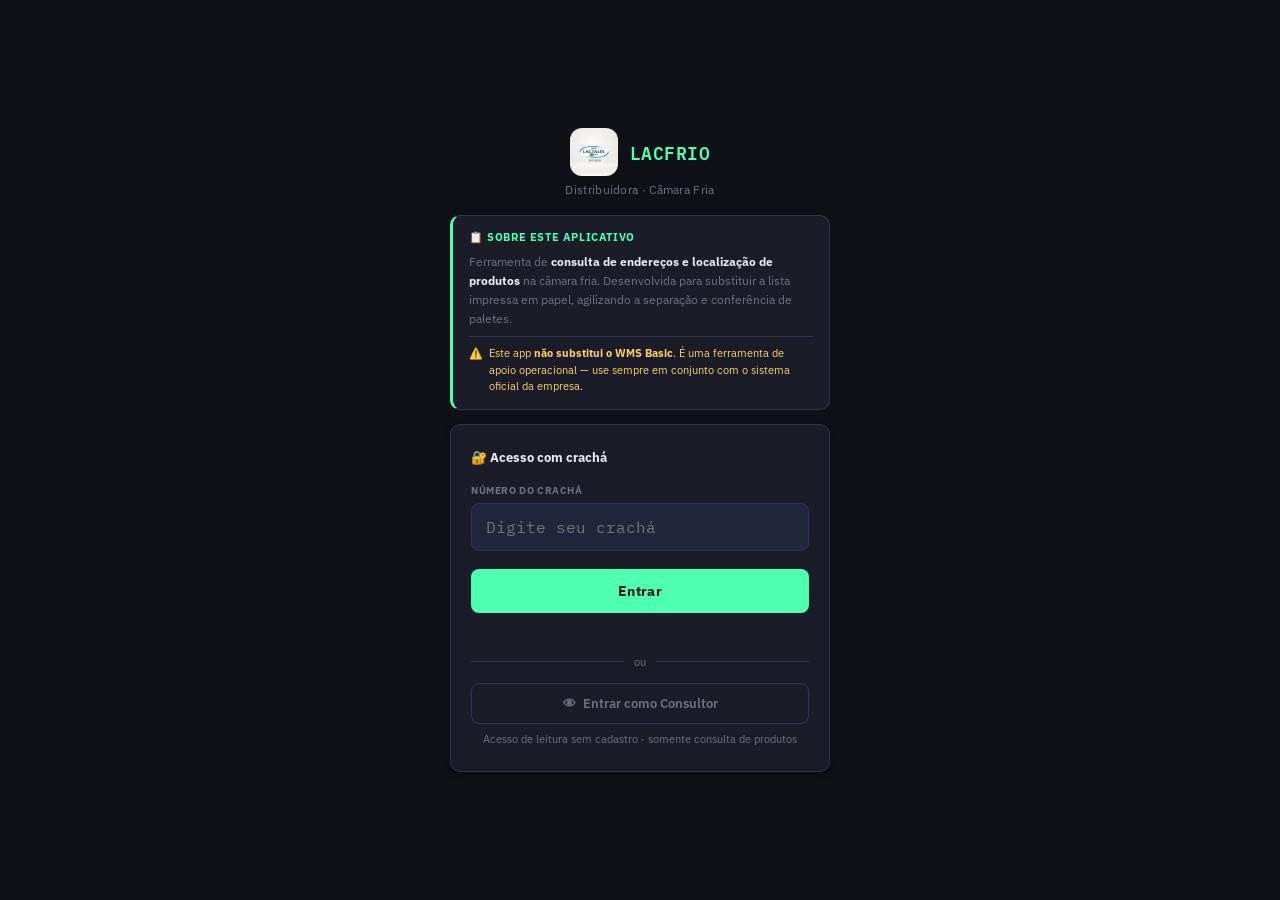
==== estoque-lactalis.html @ 0c608590 "Add files via upload" ====
<!DOCTYPE html>
<html lang="pt-BR">
<head>
<meta charset="UTF-8">
<meta name="viewport" content="width=device-width, initial-scale=1.0, maximum-scale=1.0">
<title>EstoqueCD</title>

<!-- PWA -->
<link rel="manifest" href="./manifest.json">
<meta name="mobile-web-app-capable" content="yes">
<meta name="apple-mobile-web-app-capable" content="yes">
<meta name="apple-mobile-web-app-status-bar-style" content="black-translucent">
<meta name="apple-mobile-web-app-title" content="EstoqueCD">
<meta name="theme-color" content="#0f1117">
<!-- Ícone para iOS (Safari não lê o manifest) -->
<link rel="apple-touch-icon" href="./Lacfrio.png">
<script src="https://cdnjs.cloudflare.com/ajax/libs/xlsx/0.18.5/xlsx.full.min.js"></script>
<script src="https://www.gstatic.com/firebasejs/10.12.0/firebase-app-compat.js"></script>
<script src="https://www.gstatic.com/firebasejs/10.12.0/firebase-database-compat.js"></script>
<style>
@import url('https://fonts.googleapis.com/css2?family=IBM+Plex+Mono:wght@400;600&family=IBM+Plex+Sans:wght@300;400;500;600&display=swap');

:root {
  /* Base */
  --bg:#0f1117;--surface:#1a1d27;--surface2:#22263a;
  --border:#2e3352;--ink:#e8eaf6;--muted:#6b7280;
  --accent:#4fffb0;--accent-light:#1a2a22;
  --accent3:#ffd166;--accent3-light:#2a2516;
  --radius:10px;
  --shadow:0 2px 8px rgba(0,0,0,.4);
  /* Marcas — fixas em todos os temas */
  --bat:#4fffb0;--bat-bg:#1a2a22;--bat-border:rgba(79,255,176,.35);
  --itm:#3b9eff;--itm-bg:#0d2a45;--itm-border:rgba(59,158,255,.35);
  /* Vencido (vermelho) */
  --red:#e53935;
  --red-bg:#2a1212;
  --red-soft:rgba(229,57,53,.22);
  --card-venc-bg:#1c0d0d;
  --card-venc-border:#e53935;
  /* Crítico (laranja) */
  --ora:#ff6d00;
  --ora-bg:#2a1800;
  --ora-soft:rgba(255,109,0,.22);
  --card-crit-bg:#1c1100;
  --card-crit-border:#ff6d00;
  /* Atenção (amarelo) */
  --yel:#e6b800;
  --yel-bg:#2a2400;
  --yel-soft:rgba(230,184,0,.22);
  --card-ate-bg:#1c1c00;
  --card-ate-border:#c9a800;
  /* Baixa / picking */
  --baixa:#4fc3f7;--baixa-bg:#081c28;--baixa-border:rgba(79,195,247,.3);
  --pick:#e53935; --pick-bg:#1c0d0d;  --pick-border:rgba(229,57,53,.35);
}
body.t-claro{
  --bg:#f4f1eb;--surface:#fff;--surface2:#f0ede6;
  --border:#d8d2c8;--ink:#1a1612;--muted:#7a7068;
  --accent:#2c7a4b;--accent-light:#e8f5ee;
  --accent3:#b8860b;--accent3-light:#fdf6e3;
  --shadow:0 1px 4px rgba(0,0,0,.1);
  --bat-bg:#e8f8f0;--itm-bg:#e8f2ff;
  --red:#c62828;
  --red-bg:#fde8e8;--red-soft:rgba(198,40,40,.15);
  --card-venc-bg:#fff5f5;--card-venc-border:#e53935;
  --ora:#bf360c;
  --ora-bg:#fff3e0;--ora-soft:rgba(191,54,12,.15);
  --card-crit-bg:#fff8f0;--card-crit-border:#e65100;
  --yel:#8a6500;
  --yel-bg:#fffde7;--yel-soft:rgba(138,101,0,.15);
  --card-ate-bg:#fffef0;--card-ate-border:#c8a000;
  --baixa:#0277bd;--baixa-bg:#e3f2fd;--baixa-border:rgba(2,119,189,.25);
  --pick:#c62828;--pick-bg:#fde8e8;--pick-border:rgba(198,40,40,.3);
}
body.t-industrial{
  --bg:#1a1a18;--surface:#242420;--surface2:#2e2e28;
  --border:#3a3a30;--ink:#f0edd8;--muted:#7a7860;
  --accent:#f5c518;--accent-light:#2a2510;
  --accent3:#e8734a;--accent3-light:#2a1a0a;--radius:6px;
  --bat-bg:#1e2a1a;--itm-bg:#1a2030;
  --red:#ef5350;
  --red-bg:#281010;--red-soft:rgba(239,83,80,.22);
  --card-venc-bg:#200c0c;--card-venc-border:#ef5350;
  --ora:#ff8f00;
  --ora-bg:#281800;--ora-soft:rgba(255,143,0,.22);
  --card-crit-bg:#201200;--card-crit-border:#ff8f00;
  --yel:#e6b800;
  --yel-bg:#282400;--yel-soft:rgba(230,184,0,.22);
  --card-ate-bg:#201e00;--card-ate-border:#c9a800;
  --baixa:#4fc3f7;--baixa-bg:#081c24;--baixa-border:rgba(79,195,247,.3);
  --pick:#ef5350;--pick-bg:#200c0c;--pick-border:rgba(239,83,80,.3);
}
body.t-oceano{
  --bg:#050e1a;--surface:#0a1929;--surface2:#0d2137;
  --border:#1a3a5c;--ink:#cce4ff;--muted:#5a8aaa;
  --accent:#38bdf8;--accent-light:#0a2540;
  --accent3:#fb923c;--accent3-light:#2a1800;--radius:12px;
  --bat-bg:#0a2218;--itm-bg:#081828;
  --red:#ff5252;
  --red-bg:#280a0a;--red-soft:rgba(255,82,82,.22);
  --card-venc-bg:#1a0808;--card-venc-border:#ff5252;
  --ora:#ff9800;
  --ora-bg:#281400;--ora-soft:rgba(255,152,0,.22);
  --card-crit-bg:#1a0e00;--card-crit-border:#ff9800;
  --yel:#ffe57f;
  --yel-bg:#282400;--yel-soft:rgba(255,229,127,.22);
  --card-ate-bg:#1a1a00;--card-ate-border:#ccb800;
  --baixa:#80d8ff;--baixa-bg:#061820;--baixa-border:rgba(128,216,255,.3);
  --pick:#ff5252;--pick-bg:#1a0808;--pick-border:rgba(255,82,82,.3);
}
body.t-roxo{
  --bg:#0d0a1a;--surface:#16112a;--surface2:#1e1838;
  --border:#2e2460;--ink:#e8e0ff;--muted:#7060a0;
  --accent:#a78bfa;--accent-light:#1e1040;
  --accent3:#f472b6;--accent3-light:#2a0820;--radius:14px;
  --bat-bg:#122218;--itm-bg:#101828;
  --red:#ff6b6b;
  --red-bg:#2a1020;--red-soft:rgba(255,107,107,.22);
  --card-venc-bg:#1c0814;--card-venc-border:#ff6b6b;
  --ora:#ffab40;
  --ora-bg:#2a1800;--ora-soft:rgba(255,171,64,.22);
  --card-crit-bg:#1c1000;--card-crit-border:#ffab40;
  --yel:#ffe082;
  --yel-bg:#282400;--yel-soft:rgba(255,224,130,.22);
  --card-ate-bg:#1c1c00;--card-ate-border:#d4a800;
  --baixa:#b39ddb;--baixa-bg:#12082a;--baixa-border:rgba(179,157,219,.3);
  --pick:#ff6b6b;--pick-bg:#1c0814;--pick-border:rgba(255,107,107,.3);
}

*{box-sizing:border-box;margin:0;padding:0}
body{font-family:'IBM Plex Sans',sans-serif;background:var(--bg);color:var(--ink);min-height:100vh}

/* LOGIN */
#telaLogin{min-height:100vh;display:flex;align-items:center;justify-content:center;padding:20px;background:var(--bg)}
.login-wrap{width:100%;max-width:380px}
/* Branding */
.login-brand{display:flex;align-items:center;justify-content:center;gap:12px;margin-bottom:6px}
.login-brand-logo{width:48px;height:48px;border-radius:12px;object-fit:cover}
.login-brand-text{font-family:'IBM Plex Mono',monospace;font-size:18px;font-weight:600;color:var(--accent);letter-spacing:.5px}
.login-brand-sub{text-align:center;color:var(--muted);font-size:12px;margin-bottom:4px;letter-spacing:.3px}
.login-version-tag{text-align:center;margin-bottom:18px}
/* Aviso institucional */
.login-aviso{background:var(--surface);border:1px solid var(--border);border-left:3px solid var(--accent);border-radius:var(--radius);padding:14px 16px;margin-bottom:14px}
.login-aviso-titulo{font-size:11px;font-weight:700;color:var(--accent);text-transform:uppercase;letter-spacing:.6px;margin-bottom:8px;display:flex;align-items:center;gap:6px}
.login-aviso-texto{font-size:12px;color:var(--muted);line-height:1.6}
.login-aviso-alerta{font-size:11px;color:var(--accent3);margin-top:8px;padding-top:8px;border-top:1px solid var(--border);display:flex;align-items:flex-start;gap:6px;line-height:1.5}
/* Card de login */
.login-card{background:var(--surface);border:1px solid var(--border);border-radius:var(--radius);padding:24px 20px;box-shadow:var(--shadow)}
.login-card-titulo{font-size:13px;font-weight:700;color:var(--ink);margin-bottom:18px;display:flex;align-items:center;gap:6px}
.lf{margin-bottom:14px}
.lf label{display:block;font-size:10px;font-weight:700;color:var(--muted);text-transform:uppercase;letter-spacing:.6px;margin-bottom:6px}
.lf input{width:100%;background:var(--surface2);border:1.5px solid var(--border);border-radius:8px;padding:13px 14px;font-size:16px;color:var(--ink);font-family:'IBM Plex Mono',monospace;outline:none;transition:border-color .15s}
.lf input:focus{border-color:var(--accent)}
.btn-login{width:100%;background:var(--accent);color:var(--bg);border:none;border-radius:8px;padding:13px;font-size:14px;font-weight:700;font-family:'IBM Plex Sans',sans-serif;cursor:pointer;margin-top:4px;transition:opacity .15s;letter-spacing:.3px}
.btn-login:active{opacity:.8}
.login-divider{display:flex;align-items:center;gap:10px;margin:14px 0;color:var(--muted);font-size:11px}
.login-divider::before,.login-divider::after{content:'';flex:1;height:1px;background:var(--border)}
.btn-consultor{width:100%;background:transparent;border:1.5px solid var(--border);color:var(--muted);border-radius:8px;padding:11px;font-size:13px;font-weight:600;font-family:'IBM Plex Sans',sans-serif;cursor:pointer;transition:all .15s;display:flex;align-items:center;justify-content:center;gap:7px}
.btn-consultor:hover{border-color:var(--accent);color:var(--accent)}
.login-consultor-hint{font-size:11px;color:var(--muted);text-align:center;margin-top:8px;line-height:1.4}
.login-erro{color:var(--red);font-size:13px;text-align:center;margin-top:10px;min-height:18px}
.login-hint{font-size:12px;color:var(--muted);text-align:center;margin-top:8px}
/* Modal criação de PIN */
.pin-modal-titulo{font-size:17px;font-weight:700;color:var(--ink);margin-bottom:6px}
.pin-modal-sub{font-size:13px;color:var(--muted);margin-bottom:20px;line-height:1.5}
.pin-input-wrap{display:flex;gap:10px;justify-content:center;margin-bottom:16px}
.pin-digit{width:54px;height:60px;background:var(--surface2);border:2px solid var(--border);border-radius:10px;font-size:24px;font-weight:700;text-align:center;color:var(--ink);font-family:'IBM Plex Mono',monospace;outline:none;transition:border-color .15s;-webkit-text-security:disc}
.pin-digit:focus{border-color:var(--accent)}
.pin-status-adm{font-size:10px;font-weight:700;padding:2px 8px;border-radius:20px;display:inline-block;margin-top:2px}
.pin-ok{background:var(--bat-bg);color:var(--bat)}
.pin-no{background:var(--surface2);color:var(--muted)}

/* BASE SELECT */
#telaBaseSelect{min-height:100vh;display:flex;flex-direction:column;align-items:center;justify-content:center;padding:24px;background:var(--bg)}
.bs-logo{font-family:'IBM Plex Mono',monospace;font-size:16px;font-weight:600;color:var(--accent);text-align:center;margin-bottom:4px}
.bs-user{font-size:13px;color:var(--muted);text-align:center;margin-bottom:28px}
.bs-title{font-size:17px;font-weight:600;text-align:center;margin-bottom:20px}
.bs-grid{display:grid;grid-template-columns:1fr 1fr;gap:14px;width:100%;max-width:380px}
.bs-card{background:var(--surface);border:2px solid var(--border);border-radius:14px;padding:24px 16px;text-align:center;transition:all .15s}
.bs-card.disponivel{cursor:pointer}
.bs-card.batavo.disponivel{border-color:var(--bat-border)}
.bs-card.batavo.disponivel:hover,.bs-card.batavo.disponivel:active{border-color:var(--bat);background:var(--surface2)}
.bs-card.itambe.disponivel{border-color:var(--itm-border)}
.bs-card.itambe.disponivel:hover,.bs-card.itambe.disponivel:active{border-color:var(--itm);background:var(--surface2)}
.bs-card.indisponivel{opacity:.45;cursor:not-allowed}
.bs-icon{font-size:32px;margin-bottom:10px}
.bs-nome{font-size:13px;font-weight:700;letter-spacing:1px;margin-bottom:10px}
.bs-card.batavo .bs-nome{color:var(--bat)}
.bs-card.itambe .bs-nome{color:var(--itm)}
.bs-status{font-size:11px;font-weight:600;padding:4px 12px;border-radius:20px;display:inline-block;margin-bottom:6px}
.bs-ok{background:var(--bat-bg);color:var(--bat)}
.bs-card.itambe .bs-ok{background:var(--itm-bg);color:var(--itm)}
.bs-no{background:var(--surface2);color:var(--muted)}
.bs-arquivo{font-size:11px;color:var(--muted);margin-top:4px;word-break:break-all}
.bs-aviso{font-size:11px;color:var(--accent3);margin-top:4px}
.btn-sair{background:transparent;border:1px solid var(--border);color:var(--muted);border-radius:8px;padding:10px 24px;font-size:13px;cursor:pointer;margin-top:20px;font-family:'IBM Plex Sans',sans-serif}
.btn-sair:hover{border-color:var(--muted);color:var(--ink)}

/* HEADER */
.header{background:var(--surface);border-bottom:1px solid var(--border);padding:10px 14px;display:flex;align-items:center;justify-content:space-between;gap:8px;position:sticky;top:0;z-index:100}
.logo{font-family:'IBM Plex Mono',monospace;font-size:13px;font-weight:600;color:var(--ink);letter-spacing:.5px}
.header-right{display:flex;align-items:center;gap:8px}
.conn-pill{font-size:10px;font-weight:700;padding:3px 9px;border-radius:20px;border:1px solid;letter-spacing:.3px;transition:all .3s}
.conn-pill.online{background:var(--bat-bg);border-color:var(--bat);color:var(--bat)}
.conn-pill.offline{background:var(--red-bg);border-color:var(--red);color:var(--red)}
.btn-hdr{background:transparent;border:1px solid var(--border);color:var(--ink);border-radius:6px;padding:5px 10px;font-size:11px;cursor:pointer;font-family:'IBM Plex Sans',sans-serif;transition:all .15s}
.btn-hdr:hover{border-color:var(--accent);color:var(--accent)}
.btn-hamburguer{background:transparent;border:none;color:var(--ink);font-size:22px;cursor:pointer;padding:4px 8px;line-height:1;display:flex;align-items:center}

/* NAVIGATION DRAWER */
.drawer-overlay{position:fixed;inset:0;background:rgba(0,0,0,.55);z-index:300;opacity:0;pointer-events:none;transition:opacity .25s}
.drawer-overlay.show{opacity:1;pointer-events:all}
.drawer{position:fixed;top:0;left:0;bottom:0;width:280px;background:var(--surface);z-index:301;transform:translateX(-100%);transition:transform .28s cubic-bezier(.4,0,.2,1);display:flex;flex-direction:column;overflow:hidden}
.drawer.show{transform:translateX(0)}
.drawer-header{padding:20px 16px 14px;border-bottom:1px solid var(--border)}
.drawer-user{font-size:14px;font-weight:700;color:var(--ink);margin-bottom:4px}
.drawer-sub{font-size:11px;color:var(--muted)}
.drawer-pills{display:flex;gap:6px;margin-top:8px;flex-wrap:wrap}
.drawer-pill{font-size:10px;font-weight:700;padding:3px 9px;border-radius:20px;border:1px solid}
.drawer-pill.batavo{background:var(--bat-bg);border-color:var(--bat);color:var(--bat)}
.drawer-pill.itambe{background:var(--itm-bg);border-color:var(--itm);color:var(--itm)}
.drawer-nav{flex:1;overflow-y:auto;padding:8px 0}
.drawer-item{display:flex;align-items:center;gap:14px;padding:13px 18px;cursor:pointer;font-size:14px;color:var(--muted);transition:all .15s;position:relative;border-left:3px solid transparent}
.drawer-item:hover{background:var(--surface2);color:var(--ink)}
.drawer-item.active{background:var(--accent-light);color:var(--accent);border-left-color:var(--accent);font-weight:600}
.drawer-item-icon{font-size:17px;width:22px;text-align:center;flex-shrink:0}
.drawer-item-label{flex:1}
.drawer-item-badge{background:var(--red);color:#fff;border-radius:10px;font-size:10px;font-weight:700;padding:1px 7px;min-width:18px;text-align:center}
.drawer-item-badge.green{background:var(--accent);color:var(--bg)}
.drawer-sep{height:1px;background:var(--border);margin:6px 0}
.drawer-footer{padding:14px 18px;border-top:1px solid var(--border);font-size:11px;color:var(--muted);display:flex;align-items:center;justify-content:space-between}

/* CONTENT */
.content{padding:14px;max-width:680px;margin:0 auto;padding-bottom:80px}
.search-box{position:relative;margin-bottom:12px}
.search-box input{width:100%;background:var(--surface);border:1.5px solid var(--border);border-radius:var(--radius);padding:12px 44px 12px 14px;font-size:14px;color:var(--ink);font-family:'IBM Plex Sans',sans-serif;outline:none;transition:border-color .15s}
.search-box input:focus{border-color:var(--accent)}
.search-icon{position:absolute;right:14px;top:50%;transform:translateY(-50%);font-size:18px;color:var(--muted)}
.filtro-wrap{display:flex;gap:7px;flex-wrap:wrap;margin-bottom:12px}
.btn-filtro{background:transparent;border:1px solid var(--border);color:var(--muted);border-radius:20px;padding:6px 14px;font-size:12px;cursor:pointer;font-family:'IBM Plex Sans',sans-serif;transition:all .15s;white-space:nowrap}
.btn-filtro.active{background:var(--accent);border-color:var(--accent);color:var(--bg);font-weight:700}
.stats{display:flex;gap:12px;flex-wrap:wrap;margin-bottom:12px}
.stat{font-size:12px;color:var(--muted)}
.stat b{color:var(--ink)}
.empty{text-align:center;padding:48px 20px;color:var(--muted)}
.empty .icon{font-size:40px;margin-bottom:12px}
.empty h3{font-size:16px;margin-bottom:6px;color:var(--ink)}
.empty p{font-size:13px}
.help{background:var(--surface);border:1px solid var(--border);border-radius:var(--radius);padding:14px 16px;font-size:13px;color:var(--muted);margin-bottom:16px;line-height:1.6}
.no-db-banner{background:var(--yel-bg);border:1px solid var(--yel);border-radius:var(--radius);padding:14px 16px;font-size:13px;color:var(--accent3);margin-bottom:14px}

/* CARDS */
.card{background:var(--surface);border:1px solid var(--border);border-radius:var(--radius);overflow:hidden;transition:border-color .15s;margin-bottom:8px}
.card.vencido{background:var(--card-venc-bg);border-color:var(--red)}
.card.critico{border-color:var(--ora)}
.card.atencao{border-color:var(--yel)}
.card-head{padding:11px 14px 5px;display:flex;justify-content:space-between;align-items:flex-start;gap:8px}
.card-code{font-family:'IBM Plex Mono',monospace;font-size:15px;font-weight:600;line-height:1.2}
.card-desc{font-size:12px;color:var(--muted);margin-top:2px;line-height:1.3}
.head-right{display:flex;flex-direction:column;align-items:flex-end;gap:4px;flex-shrink:0}
.card-brand{font-size:10px;font-weight:700;white-space:nowrap;letter-spacing:.03em}
.card-meta{padding:6px 14px 8px;font-size:11px;color:var(--muted);display:flex;flex-wrap:wrap;gap:4px 16px;align-items:center}
.card-meta b{color:var(--ink);font-weight:600}
.card-meta .cx{font-size:15px;font-weight:700;color:var(--ink)}
.card-meta .end{font-size:15px;font-weight:700;color:var(--ink)}
.card-meta .urg.vencido{color:var(--red);font-weight:700}
.card-meta .urg.critico{color:var(--ora);font-weight:700}
.card-meta .urg.atencao{color:var(--yel);font-weight:700}
.card-actions{padding:0 14px 10px;display:flex;align-items:center;gap:6px}
.card-actions-right{margin-left:auto;display:flex;gap:6px;align-items:center}
.btn{background:transparent;border:1.5px solid var(--border);color:var(--ink);border-radius:8px;padding:8px 16px;font-size:13px;font-weight:600;cursor:pointer;font-family:'IBM Plex Sans',sans-serif;transition:all .15s}
.btn-card{background:transparent;border:1px solid var(--border);color:var(--muted);border-radius:6px;padding:6px 13px;font-size:11px;font-weight:600;cursor:pointer;font-family:'IBM Plex Sans',sans-serif;transition:all .15s;white-space:nowrap}
.btn-card:active{background:var(--surface2);color:var(--ink)}
.btn-card.reservar{border-color:var(--accent3);color:var(--accent3);background:var(--accent3-light);font-size:10px;padding:3px 10px;font-weight:700;border-radius:4px;letter-spacing:.04em}
.btn-card.reservar:active{background:var(--accent3);color:var(--bg)}
.btn-reservar{border-color:var(--accent3);color:var(--accent3);background:var(--accent3-light)}
.btn-reservar:active{background:var(--accent3);color:var(--bg)}
.btn-baixa-pick{border-color:var(--border);color:var(--muted);background:transparent;font-size:11px;padding:6px 12px}
.btn-baixa-pick:active{background:var(--surface2)}
.btn-diverg{border-color:var(--border);color:var(--muted);background:transparent;font-size:11px;padding:6px 12px}
.btn-diverg:active{background:var(--surface2)}
.btn-voltar{border-color:var(--accent3);color:var(--accent3);background:var(--accent3-light)}
.btn-baixa{border-color:var(--itm);color:var(--itm);background:var(--itm-bg)}
.picking-label{font-size:10px;font-weight:700;letter-spacing:.04em;color:var(--red);background:var(--red-bg);border:1px solid var(--red-soft);border-radius:4px;padding:3px 8px;align-self:center}
.res-info{font-size:11px;color:var(--muted);padding:4px 14px 8px;border-top:1px solid var(--border)}
.res-info b{color:var(--ink)}
.val-badge{font-size:10px;font-weight:700;padding:2px 7px;border-radius:4px;white-space:nowrap}
.val-badge.vencido{background:var(--red-bg);color:var(--red)}
.val-badge.critico{background:var(--ora-bg);color:var(--ora)}
.val-badge.atencao{background:var(--yel-bg);color:var(--accent3)}
.tag{background:var(--surface2);border:1px solid var(--border);border-radius:6px;padding:4px 10px;font-size:12px;color:var(--muted)}
.tag b{color:var(--ink)}
.tag.destaque{background:var(--accent-light);border-color:var(--accent);color:var(--accent)}
.tag.destaque b{color:var(--accent)}
.tag.endereco{font-size:15px}
.card-tags{display:flex;flex-wrap:wrap;gap:6px;padding:0 14px 10px}
.tag-vencido{color:var(--red)!important}
.tag-vencido b{color:var(--red)!important}
.tag-critico{color:var(--ora)!important}
.tag-critico b{color:var(--ora)!important}
.tag-atencao{color:var(--yel)!important}
.tag-atencao b{color:var(--yel)!important}
.venc-dias-tag{font-weight:700;font-size:12px}
.venc-dias-tag.vencido{color:var(--red)}
.venc-dias-tag.critico{color:var(--ora)}
.venc-dias-tag.atencao{color:var(--yel)}

/* ── CHAT ── */
.chat-layout{display:flex;height:calc(100vh - 130px);min-height:300px;gap:0;overflow:hidden}
.chat-sidebar{width:220px;flex-shrink:0;border-right:1px solid var(--border);display:flex;flex-direction:column;overflow:hidden}
.chat-sidebar-title{font-size:11px;font-weight:700;color:var(--muted);text-transform:uppercase;letter-spacing:.08em;padding:10px 14px 6px}
.chat-conv-item{display:flex;align-items:center;gap:10px;padding:11px 14px;cursor:pointer;border-bottom:1px solid var(--border);transition:background .12s;position:relative}
.chat-conv-item:hover{background:var(--surface2)}
.chat-conv-item.active{background:var(--surface2);border-left:3px solid var(--accent)}
.chat-conv-item.active .chat-conv-avatar{color:var(--accent)}
.chat-conv-avatar{font-size:20px;flex-shrink:0}
.chat-conv-info{flex:1;min-width:0}
.chat-conv-name{font-size:13px;font-weight:600;color:var(--ink);white-space:nowrap;overflow:hidden;text-overflow:ellipsis}
.chat-conv-preview{font-size:11px;color:var(--muted);white-space:nowrap;overflow:hidden;text-overflow:ellipsis;margin-top:1px}
.chat-conv-badge{background:var(--red);color:#fff;border-radius:10px;font-size:10px;font-weight:700;padding:1px 7px;flex-shrink:0}
.chat-main{flex:1;display:flex;flex-direction:column;min-width:0;overflow:hidden}
.chat-conv-header{padding:10px 14px;border-bottom:1px solid var(--border);display:flex;align-items:center;gap:10px;font-size:14px;font-weight:600;color:var(--ink);flex-shrink:0}
.chat-back{background:none;border:none;color:var(--accent);font-size:13px;cursor:pointer;padding:4px 8px;border-radius:6px;font-family:'IBM Plex Sans',sans-serif;white-space:nowrap}
.chat-back:hover{background:var(--surface2)}
.chat-msgs{flex:1;overflow-y:auto;padding:12px;display:flex;flex-direction:column;gap:8px}
.chat-msg{max-width:78%;padding:9px 13px;border-radius:14px;font-size:13px;line-height:1.45;word-break:break-word}
.chat-msg.mine{align-self:flex-end;background:var(--accent-light);border:1px solid var(--accent);color:var(--ink);border-bottom-right-radius:4px}
.chat-msg.other{align-self:flex-start;background:var(--surface);border:1px solid var(--border);border-bottom-left-radius:4px}
.chat-msg-user{font-size:10px;font-weight:700;color:var(--accent);margin-bottom:3px}
.chat-msg.other .chat-msg-user{color:var(--itm)}
.chat-msg-dm-tag{font-size:10px;background:var(--accent3-light);border:1px solid var(--accent3);color:var(--accent3);padding:1px 7px;border-radius:10px;margin-bottom:4px;display:inline-block}
.chat-msg-time{font-size:10px;color:var(--muted);margin-top:3px;text-align:right}
.chat-input-wrap{display:flex;gap:8px;padding:10px 12px;border-top:1px solid var(--border);flex-shrink:0}
.chat-input-wrap input{flex:1;background:var(--surface);border:1.5px solid var(--border);border-radius:var(--radius);padding:11px 14px;font-size:14px;color:var(--ink);font-family:'IBM Plex Sans',sans-serif;outline:none}
.chat-input-wrap input:focus{border-color:var(--accent)}
.chat-send{background:var(--accent);color:var(--bg);border:none;border-radius:var(--radius);padding:11px 18px;font-size:16px;cursor:pointer;flex-shrink:0;transition:opacity .15s}
.chat-send:active{opacity:.7}
.chat-badge{display:inline-block;background:var(--red);color:#fff;border-radius:10px;font-size:10px;font-weight:700;padding:1px 6px;margin-left:3px;vertical-align:middle}
/* Bolinha pulsante vermelha na aba do chat */
.tab-notif-dot{display:inline-block;width:8px;height:8px;background:var(--red);border-radius:50%;margin-left:5px;vertical-align:middle;animation:chat-pulse 1.2s ease-in-out infinite}
@keyframes slideDown{from{transform:translateY(-100%);opacity:0}to{transform:translateY(0);opacity:1}}
@keyframes chat-pulse{0%,100%{transform:scale(1);opacity:1}50%{transform:scale(1.5);opacity:.6}}
/* Mobile: sidebar vira tela inteira */
@media(max-width:600px){
  .chat-layout{position:relative}
  .chat-sidebar{width:100%;position:absolute;inset:0;z-index:2;background:var(--bg)}
  .chat-sidebar.hidden{display:none}
  .chat-main{width:100%}
}

/* ── CONTAGEM PARCIAL ── */
.btn-contagem{border-color:var(--accent3);color:var(--accent3);background:var(--accent3-light)}

/* ── TEMA POR MARCA (sobrescreve --accent quando marcaAtiva é definida) ── */
/* ── TEMA CÂMARA BATAVO — azul médio suave ── */
body.marca-batavo{
  --bg:#c8daf5;
  --surface:#bdd2f0;
  --surface2:#aec6ea;
  --border:rgba(0,63,138,.2);
  --ink:#003f8a;
  --muted:#4470a0;
  --accent:#003f8a;
  --accent-light:#9ab8e0;
  --accent3:#0055bb;
  --accent3-light:#aac4e8;
  --bat:#003f8a;--bat-bg:#9ab8e0;--bat-border:#003f8a;
  --itm:#2255aa;--itm-bg:#aac4e8;--itm-border:#2255aa;
  --red:#cc2200;--red-bg:#f8ddd8;--red-soft:rgba(204,34,0,.2);
  --card-venc-bg:#f5d8d0;--card-venc-border:#cc2200;
  --ora:#bb4400;--ora-bg:#f5e8d8;--ora-soft:rgba(187,68,0,.2);
  --card-crit-bg:#f0e4d0;--card-crit-border:#bb4400;
  --yel:#886600;--yel-bg:#f0ead0;--yel-soft:rgba(136,102,0,.2);
  --card-ate-bg:#ece8c8;--card-ate-border:#886600;
  --baixa:#003f8a;--baixa-bg:#9ab8e0;--baixa-border:#003f8a;
  --pick:#cc2200;--pick-bg:#f8ddd8;--pick-border:rgba(204,34,0,.3);
  --shadow:0 1px 4px rgba(0,63,138,.15);
  --radius:10px;
}

/* ── TEMA CÂMARA ITAMBÉ — fundo azul escuro, fontes azul claro ── */
body.marca-itambe{
  --bg:#003f8a;
  --surface:#002d66;
  --surface2:#004aaa;
  --border:rgba(200,216,240,.25);
  --ink:#d0e4ff;
  --muted:#7a9cc0;
  --accent:#c8d8f0;
  --accent-light:rgba(200,216,240,.2);
  --accent3:#a8c8f0;
  --accent3-light:rgba(168,200,240,.15);
  --bat:#c8d8f0;--bat-bg:rgba(200,216,240,.15);--bat-border:rgba(200,216,240,.4);
  --itm:#d0e4ff;--itm-bg:rgba(200,216,240,.2);--itm-border:rgba(200,216,240,.5);
  --red:#ff7a6a;--red-bg:rgba(255,80,60,.15);--red-soft:rgba(255,80,60,.3);
  --card-venc-bg:rgba(255,80,60,.1);--card-venc-border:#ff7a6a;
  --ora:#ffaa70;--ora-bg:rgba(255,150,80,.12);--ora-soft:rgba(255,150,80,.3);
  --card-crit-bg:rgba(255,150,80,.08);--card-crit-border:#ffaa70;
  --yel:#ffd080;--yel-bg:rgba(255,200,80,.12);--yel-soft:rgba(255,200,80,.3);
  --card-ate-bg:rgba(255,200,80,.08);--card-ate-border:#ffd080;
  --baixa:#a8c8f0;--baixa-bg:rgba(168,200,240,.15);--baixa-border:rgba(168,200,240,.4);
  --pick:#ff7a6a;--pick-bg:rgba(255,80,60,.15);--pick-border:rgba(255,80,60,.3);
  --shadow:0 1px 4px rgba(0,0,0,.3);
  --radius:10px;
}

/* ── LOGIN ATTEMPTS ── */
.attempt-item{display:flex;justify-content:space-between;align-items:center;padding:8px 12px;background:var(--surface2);border-radius:8px;margin-bottom:6px;font-size:12px}
.attempt-cracha{font-family:'IBM Plex Mono',monospace;font-weight:700;color:var(--red)}
.attempt-hora{color:var(--muted)}

/* ── NOTIF TOAST ESPECIAL ── */
.toast.notif-base{background:var(--bat-bg);border-color:var(--bat);color:var(--bat)}
.toast.notif-reserva{background:var(--surface);border-color:var(--accent3);color:var(--accent3)}

/* ── BLOQUEADO ── */
.card.bloqueado{
  background-image: repeating-linear-gradient(
    -45deg,
    transparent,
    transparent 8px,
    rgba(229,57,53,.06) 8px,
    rgba(229,57,53,.06) 16px
  );
  border-color:var(--red) !important;
}
.card-bloqueado-placa{
  margin:0 14px 10px;
  border:2px dashed var(--red);
  border-radius:6px;
  background:var(--red-bg);
  padding:8px 12px;
  display:flex;
  align-items:center;
  gap:10px;
}
.card-bloqueado-placa-icon{font-size:20px;flex-shrink:0}
.card-bloqueado-placa-info{flex:1;min-width:0}
.card-bloqueado-placa-titulo{font-size:12px;font-weight:700;color:var(--red);letter-spacing:.06em;text-transform:uppercase}
.card-bloqueado-placa-detalhe{font-size:11px;color:var(--muted);margin-top:2px}
.btn-card.desbloquear{border-color:var(--red-soft);color:var(--red)}
.btn-card.desbloquear:active{background:var(--red-bg)}


.btn-diverg-motivo{background:var(--surface2);border:1.5px solid var(--border);border-radius:20px;padding:7px 14px;font-size:12px;font-weight:600;color:var(--muted);cursor:pointer;font-family:'IBM Plex Sans',sans-serif;transition:all .15s}
.btn-diverg-motivo.active{background:var(--ora-bg);border-color:var(--ora);color:var(--ora)}


.offline-banner{background:var(--ora-bg);border:1px solid var(--ora);border-radius:var(--radius);padding:10px 14px;font-size:12px;font-weight:600;color:var(--ora);margin-bottom:12px}

/* ── LOG / TIMELINE ── */
.timeline{display:flex;flex-direction:column;gap:0}
.tl-item{display:flex;gap:12px;padding:10px 0;border-bottom:1px solid var(--border);position:relative}
.tl-item:last-child{border-bottom:none}
.tl-dot-wrap{display:flex;flex-direction:column;align-items:center;flex-shrink:0;width:28px}
.tl-dot{width:28px;height:28px;border-radius:50%;display:flex;align-items:center;justify-content:center;font-size:13px;flex-shrink:0;border:2px solid}
.tl-dot.reserva{background:var(--accent-light);border-color:var(--accent);color:var(--accent)}
.tl-dot.baixa{background:var(--baixa-bg);border-color:var(--baixa);color:var(--baixa)}
.tl-dot.devolucao{background:var(--accent3-light);border-color:var(--accent3);color:var(--accent3)}
.tl-dot.base{background:var(--surface2);border-color:var(--border);color:var(--muted)}
.tl-line{width:2px;flex:1;background:var(--border);margin-top:4px}
.tl-body{flex:1;padding-top:3px}
.tl-acao{font-size:12px;font-weight:700;color:var(--ink);margin-bottom:2px}
.tl-cod{font-family:'IBM Plex Mono',monospace;font-size:11px;color:var(--accent);margin-bottom:2px}
.tl-meta{font-size:11px;color:var(--muted);display:flex;gap:8px;flex-wrap:wrap}
.tl-marca{font-size:10px;font-weight:700;padding:1px 7px;border-radius:10px;border:1px solid}
.tl-marca.batavo{background:var(--bat-bg);border-color:var(--bat);color:var(--bat)}
.tl-marca.itambe{background:var(--itm-bg);border-color:var(--itm);color:var(--itm)}
.tl-hora{font-size:10px;color:var(--muted);margin-left:auto;flex-shrink:0;padding-top:2px}

/* ── BASE DE DADOS ── */
.bases-grid{display:grid;grid-template-columns:1fr 1fr;gap:14px;margin-bottom:16px}
.base-card{background:var(--surface);border:2px solid var(--border);border-radius:12px;padding:18px 14px;cursor:pointer;transition:all .2s;user-select:none}
.base-card.batavo:hover,.base-card.batavo.loaded{border-color:var(--bat)}
.base-card.itambe:hover,.base-card.itambe.loaded{border-color:var(--itm)}
.base-card-header{display:flex;align-items:center;gap:8px;margin-bottom:10px}
.base-card-nome{font-size:13px;font-weight:700;letter-spacing:.5px}
.base-card.batavo .base-card-nome{color:var(--bat)}
.base-card.itambe .base-card-nome{color:var(--itm)}
.base-card-badge{font-size:10px;font-weight:700;padding:2px 8px;border-radius:10px;margin-left:auto}
.base-card.batavo .base-card-badge{background:var(--bat-bg);border:1px solid var(--bat);color:var(--bat)}
.base-card.itambe .base-card-badge{background:var(--itm-bg);border:1px solid var(--itm);color:var(--itm)}
.base-card-arquivo{font-size:11px;color:var(--ink);margin-bottom:4px;word-break:break-all}
.base-card-arquivo.vazio{color:var(--muted);font-style:italic}
.base-card-meta{font-size:11px;color:var(--muted);margin-bottom:8px}
.base-card-action{font-size:11px;color:var(--muted);border:1px solid var(--border);border-radius:6px;padding:4px 10px;display:inline-block}
.base-card.batavo .base-card-action{color:var(--bat)}
.base-card.itambe .base-card-action{color:var(--itm)}

/* ADMIN */
.admin-section{background:var(--surface);border:1px solid var(--border);border-radius:var(--radius);padding:18px;margin-bottom:16px}
.admin-section h3{font-size:14px;font-weight:600;margin-bottom:14px;color:var(--accent)}
.form-row{display:flex;gap:10px;flex-wrap:wrap;margin-bottom:10px}
.form-row input,.form-row select{flex:1;min-width:120px;background:var(--surface2);border:1.5px solid var(--border);border-radius:8px;padding:10px 12px;font-size:13px;color:var(--ink);font-family:'IBM Plex Sans',sans-serif;outline:none}
.form-row input:focus,.form-row select:focus{border-color:var(--accent)}
.form-row select option{background:var(--surface2)}
.btn-add{background:var(--accent);color:var(--bg);border:none;border-radius:8px;padding:10px 20px;font-size:13px;font-weight:700;cursor:pointer;font-family:'IBM Plex Sans',sans-serif;white-space:nowrap}
.usuario-card{background:var(--surface2);border:1px solid var(--border);border-radius:8px;padding:12px 14px;display:flex;align-items:center;gap:10px;margin-bottom:8px}
.usuario-nome{font-weight:600;font-size:13px}
.usuario-meta{font-size:11px;color:var(--muted)}
.btn-remover{margin-left:auto;background:transparent;border:1px solid var(--red-soft);color:var(--red);border-radius:6px;padding:5px 12px;font-size:11px;cursor:pointer;font-family:'IBM Plex Sans',sans-serif}
.btn-remover:hover{background:var(--red-bg);border-color:var(--red)}
.baixa-stat-card{background:var(--surface2);border:1px solid var(--border);border-radius:8px;padding:12px 14px;margin-bottom:8px;display:flex;justify-content:space-between;align-items:center}
.btn-limpar-dia{background:transparent;border:1px solid var(--red-soft);color:var(--red);border-radius:8px;padding:10px 20px;font-size:13px;cursor:pointer;font-family:'IBM Plex Sans',sans-serif;width:100%;transition:all .15s}
.btn-limpar-dia:hover{background:var(--red-bg);border-color:var(--red)}

/* MODALS */
.overlay{position:fixed;inset:0;background:rgba(0,0,0,.6);display:flex;align-items:center;justify-content:center;z-index:200;padding:16px;opacity:0;pointer-events:none;transition:opacity .2s}
.overlay.show{opacity:1;pointer-events:all}
.modal{background:var(--surface);border-radius:var(--radius);padding:22px;max-width:360px;width:100%;border:1px solid var(--border);box-shadow:0 8px 32px rgba(0,0,0,.4)}
.modal h3{font-size:15px;margin-bottom:8px}
.modal p{font-size:13px;color:var(--muted);margin-bottom:18px}
.modal-btns{display:flex;gap:8px}
.modal-gerenciar{background:var(--surface);border-radius:var(--radius);max-width:320px;width:100%;overflow:hidden;border:1px solid var(--border);box-shadow:0 8px 32px rgba(0,0,0,.25)}
.modal-gerenciar.batavo{border-top:3px solid var(--bat)}
.modal-gerenciar.itambe{border-top:3px solid var(--itm)}
.modal-base-header{display:flex;align-items:center;gap:10px;padding:16px 18px;border-bottom:1px solid var(--border)}
.modal-base-icon{font-size:20px}
.modal-base-titulo{font-size:15px;font-weight:700;letter-spacing:.5px}
.modal-base-body{padding:14px 18px}
.modal-base-arquivo{font-size:13px;font-weight:600;margin-bottom:4px;word-break:break-all}
.modal-base-contagem{font-size:12px;color:var(--muted);margin-bottom:16px}
.btn-acao-base{display:block;width:100%;padding:11px 14px;font-size:13px;font-weight:600;border-radius:8px;cursor:pointer;font-family:'IBM Plex Sans',sans-serif;border:1.5px solid;transition:all .15s;text-align:left;margin-bottom:8px}
.btn-acao-base.substituir.batavo{background:var(--bat-bg);border-color:var(--bat);color:var(--bat)}
.btn-acao-base.substituir.itambe{background:var(--itm-bg);border-color:var(--itm);color:var(--itm)}
.btn-acao-base.retirar{background:transparent;border-color:var(--red-soft);color:var(--red)}
.btn-acao-base.retirar:hover{background:var(--red-bg);border-color:var(--red)}
.btn-acao-base.cancelar{background:transparent;border-color:var(--border);color:var(--muted)}

/* TEMAS */
.temas-grid{display:grid;grid-template-columns:1fr 1fr;gap:8px}
.tema-btn{display:flex;align-items:center;gap:10px;background:var(--surface2);border:2px solid var(--border);border-radius:10px;padding:10px 12px;cursor:pointer;font-family:'IBM Plex Sans',sans-serif;transition:all .15s;color:var(--ink);text-align:left}
.tema-btn:hover,.tema-btn.ativo{border-color:var(--accent)}
.tema-preview{width:28px;height:28px;border-radius:6px;flex-shrink:0;border:1px solid rgba(0,0,0,.1)}
.t-dark{background:linear-gradient(135deg,#0f1117 50%,#4fffb0 50%)}
.t-claro-prev{background:linear-gradient(135deg,#f4f1eb 50%,#2c7a4b 50%)}
.t-industrial-prev{background:linear-gradient(135deg,#1a1a18 50%,#f5c518 50%)}
.t-oceano-prev{background:linear-gradient(135deg,#050e1a 50%,#38bdf8 50%)}
.t-roxo-prev{background:linear-gradient(135deg,#0d0a1a 50%,#a78bfa 50%)}
.tema-label{font-size:13px;font-weight:600;flex:1}
.tema-check{font-size:13px;color:var(--accent);font-weight:700;min-width:14px}

/* TOAST */
.toast{position:fixed;bottom:24px;left:50%;transform:translateX(-50%);background:var(--surface);border:1px solid var(--border);border-radius:20px;padding:10px 22px;font-size:13px;font-weight:600;box-shadow:0 4px 20px rgba(0,0,0,.4);z-index:300;opacity:0;transition:opacity .3s;pointer-events:none;white-space:nowrap}
.toast.show{opacity:1}

/* BAIXAS */
.btn-limpar{background:transparent;border:1px solid var(--red-soft);color:var(--red);border-radius:8px;padding:8px 16px;font-size:12px;cursor:pointer;font-family:'IBM Plex Sans',sans-serif;margin-bottom:12px}
.btn-fechar{background:var(--accent-light);color:var(--accent);border:1px solid var(--accent);border-radius:8px;padding:8px 16px;font-size:12px;cursor:pointer;font-family:'IBM Plex Sans',sans-serif}
.baixa-user-row{font-size:11px;color:var(--muted);padding:6px 14px 10px;border-top:1px solid var(--border);display:flex;justify-content:space-between}
.baixa-user-row b{color:var(--ink)}
</style>
</head>
<body>

<!-- Banner de atualização disponível -->
<div id="updateBanner" style="display:none;position:fixed;top:0;left:0;right:0;z-index:10000;background:var(--surface);border-bottom:2px solid var(--accent3);padding:12px 16px;align-items:center;gap:12px;box-shadow:0 4px 20px rgba(0,0,0,.5);animation:slideDown .3s ease">
  <div style="font-size:22px">🔄</div>
  <div style="flex:1">
    <div style="font-size:13px;font-weight:700;color:var(--ink)">Nova versão disponível!</div>
    <div style="font-size:11px;color:var(--muted)">Toque em Atualizar para aplicar as novidades</div>
  </div>
  <button onclick="aplicarAtualizacao()" style="background:var(--accent3);color:var(--bg);border:none;border-radius:8px;padding:9px 16px;font-size:13px;font-weight:700;cursor:pointer;font-family:'IBM Plex Sans',sans-serif">🔄 Atualizar</button>
  <button onclick="document.getElementById('updateBanner').style.display='none'" style="background:transparent;border:none;color:var(--muted);font-size:18px;cursor:pointer;padding:4px 8px">✕</button>
</div>

<!-- Banner de instalação PWA -->
<div id="installBanner" style="display:none;position:fixed;bottom:0;left:0;right:0;z-index:9999;background:var(--surface);border-top:2px solid var(--accent);padding:14px 18px;display:none;align-items:center;gap:12px;box-shadow:0 -4px 20px rgba(0,0,0,.4)">
  <div style="font-size:28px">📦</div>
  <div style="flex:1">
    <div style="font-size:13px;font-weight:700;color:var(--ink)">Instalar Estoque Contagem</div>
    <div style="font-size:11px;color:var(--muted)">Acesse como app no seu celular, sem navegador</div>
  </div>
  <button onclick="instalarPWA()" style="background:var(--accent);color:var(--bg);border:none;border-radius:8px;padding:9px 16px;font-size:13px;font-weight:700;cursor:pointer;font-family:'IBM Plex Sans',sans-serif">Instalar</button>
  <button onclick="document.getElementById('installBanner').style.display='none'" style="background:transparent;border:none;color:var(--muted);font-size:18px;cursor:pointer;padding:4px 8px">✕</button>
</div>

<!-- ══ TELA LOGIN ══ -->
<div id="telaLogin">
  <div class="login-wrap">

    <!-- Branding -->
    <div class="login-brand">
      <img src="./Lacfrio.png" class="login-brand-logo" alt="Lacfrio">
      <span class="login-brand-text">LACFRIO</span>
    </div>
    <div class="login-brand-sub">Distribuidora · Câmara Fria</div>
    <div class="login-version-tag">
      <span id="loginVersion" style="font-size:10px;color:var(--muted);font-family:'IBM Plex Mono',monospace;letter-spacing:.5px"></span>
    </div>

    <!-- Aviso institucional -->
    <div class="login-aviso">
      <div class="login-aviso-titulo">📋 Sobre este aplicativo</div>
      <div class="login-aviso-texto">
        Ferramenta de <b style="color:var(--ink)">consulta de endereços e localização de produtos</b> na câmara fria.
        Desenvolvida para substituir a lista impressa em papel, agilizando a separação e conferência de paletes.
      </div>
      <div class="login-aviso-alerta">
        <span>⚠️</span>
        <span>Este app <b>não substitui o WMS Basic</b>. É uma ferramenta de apoio operacional — use sempre em conjunto com o sistema oficial da empresa.</span>
      </div>
    </div>

    <!-- Card de login -->
    <div class="login-card">
      <div class="login-card-titulo">🔐 Acesso com crachá</div>
      <div class="lf">
        <label>Número do Crachá</label>
        <input id="loginCracha" type="number" placeholder="Digite seu crachá" onkeydown="if(event.key==='Enter')fazerLogin()">
      </div>
      <div class="lf" id="loginSenhaWrap" style="display:none">
        <label>Senha ADM</label>
        <input id="loginSenha" type="password" placeholder="••••••••" onkeydown="if(event.key==='Enter')fazerLogin()">
      </div>
      <button class="btn-login" onclick="fazerLogin()">Entrar</button>
      <div class="login-erro" id="loginErro"></div>

      <div class="login-divider">ou</div>

      <button class="btn-consultor" onclick="entrarComoConsultor()">
        <span>👁</span> Entrar como Consultor
      </button>
      <div class="login-consultor-hint">Acesso de leitura sem cadastro · somente consulta de produtos</div>
    </div>

  </div>
</div>

<!-- ══ TELA SELEÇÃO BASE ══ -->
<div id="telaBaseSelect" style="display:none">
  <div class="bs-logo">📦 ESTOQUE CONTAGEM</div>
  <div class="bs-user" id="bsUserInfo"></div>
  <div class="bs-title">Escolha a base de dados</div>
  <div class="bs-grid">
    <div class="bs-card batavo indisponivel" id="bsCardBatavo" onclick="selecionarBase('batavo')">
      <div class="bs-icon">🟢</div>
      <div class="bs-nome">BATAVO</div>
      <div id="bsStatusBatavo">
        <span class="bs-status bs-no">⚠️ Base ausente</span>
        <div class="bs-aviso">Não houve contagem hoje</div>
      </div>
    </div>
    <div class="bs-card itambe indisponivel" id="bsCardItambe" onclick="selecionarBase('itambe')">
      <div class="bs-icon">🔵</div>
      <div class="bs-nome">ITAMBÉ</div>
      <div id="bsStatusItambe">
        <span class="bs-status bs-no">⚠️ Base ausente</span>
        <div class="bs-aviso">Não houve contagem hoje</div>
      </div>
    </div>
  </div>
  <button class="btn-sair" onclick="fazerLogout()">↩ Sair</button>
</div>

<!-- ══ APP PRINCIPAL ══ -->
<div id="appPrincipal" style="display:none">

  <div class="header">
    <button class="btn-hamburguer" onclick="abrirDrawer()">☰</button>
    <div style="display:flex;align-items:center;gap:8px;flex:1;min-width:0">
      <img id="headerLogo" src="" alt="" style="width:32px;height:32px;border-radius:8px;object-fit:cover;display:none;flex-shrink:0">
      <div class="logo" id="headerTitulo">📦 ESTOQUE CONTAGEM</div>
    </div>
    <div class="header-right">
      <div class="conn-pill" id="connPill">🔴 Offline</div>
      <button class="btn-hdr" onclick="fazerLogout()">Sair</button>
    </div>
  </div>

  <!-- Navigation Drawer -->
  <div class="drawer-overlay" id="drawerOverlay" onclick="fecharDrawer()"></div>
  <div class="drawer" id="drawer">
    <div class="drawer-header">
      <div class="drawer-user" id="drawerUser"></div>
      <div class="drawer-sub" id="drawerSub"></div>
      <div class="drawer-pills" id="drawerPills"></div>
    </div>
    <nav class="drawer-nav" id="drawerNav"></nav>
    <div class="drawer-footer">
      <span id="drawerEstoque">sem base</span>
      <span id="drawerVersion"></span>
    </div>
  </div>

  <!-- CONSULTA -->
  <div class="content" id="tab-consulta">
    <div id="noDB" class="no-db-banner" style="display:none">
      ⚠️ Base não carregada. Aguarde o ADM carregar a base do dia.
    </div>
    <div id="offlineBanner" class="offline-banner" style="display:none">
      📴 Modo offline — consultando cache local. Reservas não serão salvas.
    </div>
    <div id="areaConsulta">
      <div class="search-box">
        <input id="searchInput" type="text" placeholder="Código, descrição ou endereço (ex: A 001)…" oninput="debounceBuscar()" onkeydown="if(event.key==='Escape'){this.value='';buscar();}" autocomplete="off">
        <span class="search-icon">⌕</span>
      </div>
      <div class="filtro-wrap">
        <button class="btn-filtro active" id="filtroTodos" onclick="setFiltro('todos')">Todos</button>
        <button class="btn-filtro" id="filtroReserva" onclick="setFiltro('reserva')">📦 Aéreo</button>
        <button class="btn-filtro" id="filtroPicking" onclick="setFiltro('picking')">🔴 Picking</button>
      </div>
      <div class="stats" id="statsBar"></div>
      <div class="results" id="listaResultados"></div>
    </div>
  </div>

  <!-- VENCIMENTOS -->
  <div class="content" id="tab-vencimentos" style="display:none">
    <div class="filtro-wrap">
      <button class="btn-filtro active" id="fv2"  onclick="setFiltroVenc(2)">⚠️ 2 dias</button>
      <button class="btn-filtro"        id="fv5"  onclick="setFiltroVenc(5)">5 dias</button>
      <button class="btn-filtro"        id="fv10" onclick="setFiltroVenc(10)">10 dias</button>
      <button class="btn-filtro"        id="fv30" onclick="setFiltroVenc(30)">30 dias</button>
      <button class="btn-filtro"        id="fvCustom" onclick="toggleFiltroCustom()">✏️ Personalizado</button>
    </div>
    <div id="filtroCustomWrap" style="display:none;background:var(--surface);border:1px solid var(--border);border-radius:var(--radius);padding:12px 14px;margin-bottom:12px">
      <div style="font-size:12px;color:var(--muted);margin-bottom:8px">Vence entre:</div>
      <div style="display:flex;align-items:center;gap:10px;flex-wrap:wrap">
        <div style="display:flex;align-items:center;gap:6px">
          <input id="vencMin" type="number" min="0" max="365" value="0" style="width:64px;background:var(--surface2);border:1.5px solid var(--border);border-radius:6px;padding:7px 10px;font-size:14px;color:var(--ink);font-family:'IBM Plex Mono',monospace;outline:none" oninput="renderVencimentos()">
          <span style="font-size:12px;color:var(--muted)">e</span>
          <input id="vencMax" type="number" min="0" max="365" value="30" style="width:64px;background:var(--surface2);border:1.5px solid var(--border);border-radius:6px;padding:7px 10px;font-size:14px;color:var(--ink);font-family:'IBM Plex Mono',monospace;outline:none" oninput="renderVencimentos()">
          <span style="font-size:12px;color:var(--muted)">dias</span>
        </div>
        <button class="btn-filtro active" style="margin:0" onclick="renderVencimentos()">Aplicar</button>
      </div>
    </div>
    <div class="stats" id="statsVenc"></div>
    <div class="results" id="listaVencimentos"></div>
    <div id="vazioVenc" class="empty" style="display:none">
      <div class="icon">✅</div><h3>Nenhum produto vencendo</h3>
      <p>Nenhum item vence dentro do prazo selecionado</p>
    </div>
  </div>

  <!-- RESERVADOS -->
  <div class="content" id="tab-reservados" style="display:none">
    <div class="results" id="listaReservados"></div>
    <div id="vazioReservados" class="empty">
      <div class="icon">🗂️</div><h3>Nenhum produto reservado</h3>
      <p>Na aba Consulta, clique em <b>Reservar</b> para mover itens aqui</p>
    </div>
  </div>

  <!-- BAIXAS -->
  <div class="content" id="tab-baixas" style="display:none">
    <div class="search-box" style="margin-bottom:10px">
      <input id="searchBaixas" type="text" placeholder="Buscar por código ou descrição..." oninput="renderBaixas()" autocomplete="off">
      <span class="search-icon">⌕</span>
    </div>
    <div id="listaBaixas"></div>
    <div id="vazioBaixas" class="empty">
      <div class="icon">📉</div><h3>Nenhuma baixa registrada</h3>
      <p>As baixas que você registrar aparecem aqui</p>
    </div>
  </div>

  <!-- LOG DE ATIVIDADE -->
  <div class="content" id="tab-log" style="display:none">
    <div class="filtro-wrap">
      <button class="btn-filtro active" id="logFiltroTodos"   onclick="setFiltroLog('todos')">Todos</button>
      <button class="btn-filtro"        id="logFiltroReserva" onclick="setFiltroLog('reserva')">📋 Reservas</button>
      <button class="btn-filtro"        id="logFiltroBaixa"   onclick="setFiltroLog('baixa')">✓ Baixas</button>
      <button class="btn-filtro"        id="logFiltroBase"    onclick="setFiltroLog('base')">📂 Bases</button>
    </div>
    <div id="listaLog"></div>
    <div id="vazioLog" class="empty" style="display:none">
      <div class="icon">📋</div><h3>Nenhuma atividade ainda</h3>
      <p>As ações do dia aparecerão aqui em tempo real</p>
    </div>
  </div>


  <!-- CHAT -->
  <div class="content" id="tab-chat" style="display:none">
    <div class="chat-layout">
      <!-- Painel esquerdo: lista de conversas -->
      <div class="chat-sidebar" id="chatSidebar">
        <div class="chat-sidebar-title">Conversas</div>
        <div id="chatConvList"></div>
      </div>
      <!-- Painel direito: mensagens -->
      <div class="chat-main">
        <div class="chat-conv-header" id="chatConvHeader">
          <button class="chat-back" id="chatBackBtn" onclick="voltarChatSidebar()" style="display:none">← Voltar</button>
          <span id="chatConvNome">💬 Selecione uma conversa</span>
        </div>
        <div id="chatMsgs" class="chat-msgs"></div>
        <div class="chat-input-wrap" id="chatInputWrap" style="display:none">
          <input id="chatInput" type="text" placeholder="Mensagem…" maxlength="200"
            onkeydown="if(event.key==='Enter')enviarChat()" autocomplete="off">
          <button class="chat-send" onclick="enviarChat()">➤</button>
        </div>
      </div>
    </div>
  </div>


  <!-- BASE DE DADOS (ADM) -->
  <div class="content" id="tab-base" style="display:none">
    <div class="help">
      <b>Gerenciamento de bases — ADM</b><br>
      Carregue o arquivo Excel do dia para cada marca. Os usuários verão a base automaticamente.
    </div>
    <div class="bases-grid">
      <div class="base-card batavo" id="baseCardBatavo" onclick="cardClick('batavo')">
        <div class="base-card-header">
          <span class="base-card-icon">🟢</span>
          <span class="base-card-nome">BATAVO</span>
          <span class="base-card-badge" id="badgeBatavo"></span>
        </div>
        <div class="base-card-arquivo vazio" id="arquivoBatavo">Nenhum arquivo carregado</div>
        <div class="base-card-meta" id="metaBatavo"></div>
        <div class="base-card-action" id="actionBatavo">+ Clique para carregar</div>
      </div>
      <div class="base-card itambe" id="baseCardItambe" onclick="cardClick('itambe')">
        <div class="base-card-header">
          <span class="base-card-icon">🔵</span>
          <span class="base-card-nome">ITAMBÉ</span>
          <span class="base-card-badge" id="badgeItambe"></span>
        </div>
        <div class="base-card-arquivo vazio" id="arquivoItambe">Nenhum arquivo carregado</div>
        <div class="base-card-meta" id="metaItambe"></div>
        <div class="base-card-action" id="actionItambe">+ Clique para carregar</div>
      </div>
    </div>
  </div>

  <!-- ADMIN -->
  <div class="content" id="tab-admin" style="display:none">

    <!-- Alterar senha ADM -->
    <div class="admin-section">
      <h3>🔑 Alterar Senha ADM</h3>
      <div class="form-row">
        <input id="senhaAtual" type="password" placeholder="Senha atual">
      </div>
      <div class="form-row">
        <input id="senhaNova" type="password" placeholder="Nova senha">
        <input id="senhaConfirm" type="password" placeholder="Confirmar nova senha">
      </div>
      <div class="form-row">
        <button class="btn-add" onclick="alterarSenha()">💾 Salvar nova senha</button>
      </div>
    </div>

    <!-- Cadastrar usuário -->
    <div class="admin-section">
      <h3>👤 Cadastrar Usuário</h3>
      <div class="form-row">
        <input id="novoNome" type="text" placeholder="Nome completo">
        <input id="novoCracha" type="number" placeholder="Crachá">
      </div>
      <div class="form-row">
        <select id="novaBase">
          <option value="batavo">🟢 Batavo</option>
          <option value="itambe">🔵 Itambé</option>
          <option value="ambas">🔄 Ambas</option>
        </select>
        <button class="btn-add" onclick="cadastrarUsuario()">+ Cadastrar</button>
      </div>
    </div>

    <!-- Lista de usuários -->
    <div class="admin-section">
      <h3>👥 Usuários Cadastrados</h3>
      <div id="listaUsuarios"><div class="empty" style="padding:16px 0"><p>Nenhum usuário cadastrado</p></div></div>
    </div>

    <!-- Tentativas de login inválidas -->
    <div class="admin-section">
      <h3>🔒 Tentativas de Login Inválidas</h3>
      <div id="listaLoginAttempts"><p style="font-size:13px;color:var(--muted)">Nenhuma tentativa registrada</p></div>
      <button class="btn-limpar-dia" style="margin-top:12px;border-color:var(--border);color:var(--muted)" onclick="limparLoginAttempts()">🗑 Limpar</button>
    </div>

    <!-- Baixas do dia -->
    <div class="admin-section">
      <h3>📊 Baixas do Dia</h3>
      <div id="resumoBaixas"><p style="font-size:13px;color:var(--muted)">Nenhuma baixa registrada</p></div>
      <button class="btn-limpar-dia" style="margin-top:12px" onclick="limparBaixas()">🗑 Limpar histórico de baixas</button>
    </div>

    <!-- Reset do dia -->
    <div class="admin-section" style="border-color:var(--red-soft)">
      <h3 style="color:var(--red)">🗑 Resetar o Dia</h3>
      <p style="font-size:13px;color:var(--muted);margin-bottom:14px">
        Remove <b>bases, reservas e baixas</b> de todos os usuários. Use no fim do dia para preparar o app para a próxima contagem.
      </p>
      <button class="btn-limpar-dia" onclick="limparTudo()">⚠️ Limpar tudo e resetar o dia</button>
    </div>

  </div>

</div><!-- /appPrincipal -->

<!-- Modal contagem parcial -->
<div class="overlay" id="modalContagem" onclick="if(event.target===this)fecharModalContagem()">
  <div class="modal" style="max-width:400px">
    <h3 id="modalContagemTitulo" style="margin-bottom:4px"></h3>
    <p id="modalContagemDesc" style="font-size:12px;color:var(--muted);margin-bottom:16px"></p>
    <div style="background:var(--surface2);border-radius:8px;padding:12px;margin-bottom:14px;font-size:13px">
      <div style="display:flex;justify-content:space-between;margin-bottom:4px">
        <span style="color:var(--muted)">Sistema:</span>
        <span id="modalContagemSistema" style="font-weight:700;font-family:'IBM Plex Mono',monospace"></span>
      </div>
      <div style="display:flex;justify-content:space-between;align-items:center">
        <span style="color:var(--muted)">Contagem real:</span>
        <input id="modalContagemReal" type="number" min="0" style="width:90px;background:var(--bg);border:1.5px solid var(--border);border-radius:6px;padding:6px 10px;font-size:14px;font-weight:700;color:var(--ink);text-align:right;font-family:'IBM Plex Mono',monospace;outline:none" onkeydown="if(event.key==='Enter')confirmarContagem()">
      </div>
    </div>
    <div id="modalContagemDiff" style="font-size:13px;text-align:center;min-height:20px;margin-bottom:14px"></div>
    <div style="display:flex;gap:8px">
      <button class="btn btn-baixa" style="flex:1" onclick="confirmarContagem()">💾 Salvar</button>
      <button class="btn" style="flex:1;border-color:var(--border);color:var(--muted)" onclick="fecharModalContagem()">Cancelar</button>
    </div>
  </div>
</div>

<!-- Modal gerenciar base -->
<div class="overlay" id="modalBase">
  <div class="modal-gerenciar" id="modalGerenciarCard">
    <div class="modal-base-header">
      <span class="modal-base-icon" id="modalBaseIcone"></span>
      <span class="modal-base-titulo" id="modalBaseTitulo"></span>
    </div>
    <div class="modal-base-body">
      <div class="modal-base-arquivo" id="modalBaseArquivo"></div>
      <div class="modal-base-contagem" id="modalBaseContagem"></div>
      <div style="display:flex;flex-direction:column">
        <button class="btn-acao-base substituir" id="btnSubstituir" onclick="prepararUpload()">🔄 Substituir arquivo</button>
        <button class="btn-acao-base retirar" onclick="retirarBase()">✕ Retirar base</button>
        <button class="btn-acao-base cancelar" onclick="fecharModalBase()">Cancelar</button>
      </div>
    </div>
  </div>
</div>

<!-- Modal divergência -->
<div class="overlay" id="modalDiverg" onclick="if(event.target===this)fecharDiverg()">
  <div class="modal" style="max-width:440px;max-height:90vh;overflow-y:auto">
    <h3 style="margin-bottom:4px">⚠️ Registrar Divergência</h3>
    <p id="divProdInfo" style="font-size:12px;color:var(--muted);margin-bottom:14px"></p>

    <!-- Motivo -->
    <div style="margin-bottom:14px">
      <div style="font-size:12px;font-weight:600;color:var(--ink);margin-bottom:8px">Motivo:</div>
      <div style="display:flex;gap:8px;flex-wrap:wrap">
        <button class="btn-diverg-motivo active" id="dmQtd"      onclick="setMotivoDiv('qtd')">📦 Quantidade</button>
        <button class="btn-diverg-motivo"         id="dmData"     onclick="setMotivoDiv('data')">📅 Data</button>
        <button class="btn-diverg-motivo"         id="dmAmbos"    onclick="setMotivoDiv('ambos')">📦📅 Ambos</button>
        <button class="btn-diverg-motivo"         id="dmEtiqueta" onclick="setMotivoDiv('etiqueta')">🏷️ Etiqueta trocada</button>
      </div>
    </div>

    <!-- Campos quantidade -->
    <div id="divSecQtd" style="background:var(--surface2);border-radius:8px;padding:12px;margin-bottom:12px">
      <div style="font-size:11px;font-weight:700;color:var(--ora);margin-bottom:8px">📦 QUANTIDADE</div>
      <div style="display:flex;gap:12px;align-items:center;flex-wrap:wrap">
        <div style="flex:1;min-width:90px">
          <div style="font-size:10px;color:var(--muted);margin-bottom:4px">Sistema</div>
          <input id="divQtdSis" type="number" readonly style="width:100%;background:var(--bg);border:1.5px solid var(--border);border-radius:6px;padding:8px 10px;font-size:14px;font-weight:700;color:var(--muted);font-family:'IBM Plex Mono',monospace;box-sizing:border-box">
        </div>
        <div style="font-size:18px;color:var(--muted);padding-top:16px">→</div>
        <div style="flex:1;min-width:90px">
          <div style="font-size:10px;color:var(--muted);margin-bottom:4px">Físico (real)</div>
          <input id="divQtdReal" type="number" min="0" placeholder="0" oninput="atualizarDiffDiv()" style="width:100%;background:var(--bg);border:1.5px solid var(--accent3);border-radius:6px;padding:8px 10px;font-size:14px;font-weight:700;color:var(--ink);font-family:'IBM Plex Mono',monospace;box-sizing:border-box;outline:none">
        </div>
      </div>
      <div id="divDiffQtd" style="font-size:12px;margin-top:8px;min-height:18px;text-align:center"></div>
    </div>

    <!-- Campos data -->
    <div id="divSecData" style="background:var(--surface2);border-radius:8px;padding:12px;margin-bottom:12px;display:none">
      <div style="font-size:11px;font-weight:700;color:var(--ora);margin-bottom:8px">📅 DATA DE VALIDADE</div>
      <div style="display:flex;gap:12px;align-items:center;flex-wrap:wrap">
        <div style="flex:1;min-width:90px">
          <div style="font-size:10px;color:var(--muted);margin-bottom:4px">Sistema</div>
          <input id="divDataSis" type="text" readonly style="width:100%;background:var(--bg);border:1.5px solid var(--border);border-radius:6px;padding:8px 10px;font-size:13px;font-weight:700;color:var(--muted);font-family:'IBM Plex Mono',monospace;box-sizing:border-box">
        </div>
        <div style="font-size:18px;color:var(--muted);padding-top:16px">→</div>
        <div style="flex:1;min-width:90px">
          <div style="font-size:10px;color:var(--muted);margin-bottom:4px">Físico (real)</div>
          <input id="divDataReal" type="text" placeholder="DD/MM/AAAA" style="width:100%;background:var(--bg);border:1.5px solid var(--accent3);border-radius:6px;padding:8px 10px;font-size:13px;font-weight:700;color:var(--ink);font-family:'IBM Plex Mono',monospace;box-sizing:border-box;outline:none">
        </div>
      </div>
    </div>

    <!-- Campos etiqueta trocada -->
    <div id="divSecEtiqueta" style="background:var(--surface2);border-radius:8px;padding:12px;margin-bottom:12px;display:none">
      <div style="font-size:11px;font-weight:700;color:var(--ora);margin-bottom:8px">🏷️ ETIQUETA TROCADA</div>
      <div style="font-size:12px;color:var(--muted);margin-bottom:10px">O código da etiqueta não corresponde ao produto físico na prateleira.</div>
      <div style="margin-bottom:10px">
        <div style="font-size:10px;color:var(--muted);margin-bottom:4px">Código na etiqueta (sistema)</div>
        <input id="divEtiqSis" type="text" readonly style="width:100%;background:var(--bg);border:1.5px solid var(--border);border-radius:6px;padding:8px 10px;font-size:13px;font-weight:700;color:var(--muted);font-family:'IBM Plex Mono',monospace;box-sizing:border-box">
      </div>
      <div>
        <div style="font-size:10px;color:var(--muted);margin-bottom:4px">Produto físico encontrado (descrição ou código)</div>
        <input id="divEtiqReal" type="text" placeholder="Ex: LEITE INTEGRAL 1L ou código 789123" style="width:100%;background:var(--bg);border:1.5px solid var(--accent3);border-radius:6px;padding:8px 10px;font-size:13px;color:var(--ink);font-family:'IBM Plex Sans',sans-serif;box-sizing:border-box;outline:none">
      </div>
    </div>

    <!-- Foto -->
    <div style="margin-bottom:14px">
      <div style="font-size:12px;font-weight:600;color:var(--ink);margin-bottom:8px">📷 Foto (opcional):</div>
      <div id="divFotoPreview" style="display:none;margin-bottom:8px;border-radius:8px;overflow:hidden;max-height:180px;text-align:center">
        <img id="divFotoImg" style="max-width:100%;max-height:180px;border-radius:8px;object-fit:cover">
      </div>
      <div style="display:flex;gap:8px">
        <button onclick="tirarFoto()" style="flex:1;background:var(--surface2);border:1.5px dashed var(--border);border-radius:8px;padding:10px;font-size:12px;color:var(--muted);cursor:pointer">📷 Tirar foto</button>
        <button onclick="escolherFoto()" style="flex:1;background:var(--surface2);border:1.5px dashed var(--border);border-radius:8px;padding:10px;font-size:12px;color:var(--muted);cursor:pointer">🖼️ Galeria</button>
        <button id="btnRemoverFoto" onclick="removerFotoDiverg()" style="display:none;background:var(--red-bg);border:1px solid var(--red-soft);border-radius:8px;padding:10px 12px;font-size:12px;color:var(--red);cursor:pointer">✕</button>
      </div>
      <input type="file" id="divFotoInput" accept="image/*" style="display:none" onchange="onFotoSelecionada(this)">
      <input type="file" id="divFotoCamera" accept="image/*" capture="environment" style="display:none" onchange="onFotoSelecionada(this)">
    </div>

    <!-- Bloqueio -->
    <div style="background:var(--surface2);border-radius:8px;padding:12px;margin-bottom:16px;border:1.5px solid var(--border)" id="divSecBloqueio">
      <label style="display:flex;align-items:center;gap:10px;cursor:pointer">
        <input type="checkbox" id="divBloquearCheck" onchange="toggleBloquearSec()" style="width:16px;height:16px;accent-color:var(--red);cursor:pointer">
        <span style="font-size:13px;font-weight:600;color:var(--ink)">🔒 Bloquear palete após registrar</span>
      </label>
      <div id="divBloquearMotivo" style="display:none;margin-top:10px">
        <div style="font-size:11px;color:var(--muted);margin-bottom:6px">Motivo do bloqueio:</div>
        <select id="divMotivoBloquear" style="width:100%;background:var(--bg);border:1.5px solid var(--accent3);border-radius:6px;padding:9px 12px;font-size:13px;color:var(--ink);font-family:'IBM Plex Sans',sans-serif;outline:none">
          <option value="Divergência de estoque">⚠️ Divergência de estoque</option>
          <option value="Bloqueado pela Qualidade">🔬 Bloqueado pela Qualidade</option>
          <option value="Aguardando inspeção">📋 Aguardando inspeção</option>
          <option value="Avaria — umidade">💧 Avaria — umidade</option>
          <option value="Embalagem danificada">📦 Embalagem danificada</option>
          <option value="Produto vencido">🚫 Produto vencido</option>
          <option value="Devolução ao fornecedor">🔄 Devolução ao fornecedor</option>
          <option value="Outro">📝 Outro</option>
        </select>
      </div>
    </div>

    <!-- Observação -->
    <div style="margin-bottom:16px">
      <div style="font-size:12px;font-weight:600;color:var(--ink);margin-bottom:6px">Observação (opcional):</div>
      <textarea id="divObs" maxlength="200" placeholder="Ex: produto molhado, embalagem danificada…" style="width:100%;background:var(--surface2);border:1.5px solid var(--border);border-radius:8px;padding:10px 12px;font-size:13px;color:var(--ink);font-family:'IBM Plex Sans',sans-serif;resize:none;height:64px;box-sizing:border-box;outline:none"></textarea>
    </div>

    <div style="display:flex;gap:8px">
      <button class="btn btn-baixa" style="flex:1;background:var(--ora);border-color:var(--ora)" onclick="compartilharDivergencia()">📤 Compartilhar</button>
      <button class="btn btn-baixa" style="flex:1" onclick="salvarDivergencia()">💾 Só salvar</button>
      <button class="btn" style="border-color:var(--border);color:var(--muted)" onclick="fecharDiverg()">Cancelar</button>
    </div>
  </div>
</div>

<!-- Modal seleção de aba -->
<div class="overlay" id="modalAba" onclick="if(event.target===this)fecharModalAba()">
  <div class="modal" style="max-width:420px">
    <h3 style="margin-bottom:6px">📋 Selecionar Aba</h3>
    <p style="font-size:12px;color:var(--muted);margin-bottom:16px">O arquivo tem múltiplas abas. Escolha qual contém os dados de estoque:</p>
    <div id="listaAbas" style="display:flex;flex-direction:column;gap:8px;max-height:50vh;overflow-y:auto;margin-bottom:16px"></div>
    <button class="btn" style="width:100%;border-color:var(--border);color:var(--muted)" onclick="fecharModalAba()">Cancelar</button>
  </div>
</div>

<!-- Modal confirmação -->
<div class="overlay" id="modal">
  <div class="modal">
    <h3 id="modalTitulo">Confirmar</h3>
    <p id="modalMsg"></p>
    <div class="modal-btns">
      <button class="btn btn-baixa" id="modalOk">Confirmar</button>
      <button class="btn" style="border-color:var(--border);color:var(--muted)" onclick="fecharModal()">Cancelar</button>
    </div>
  </div>
</div>

<!-- Modal temas -->
<div class="overlay" id="modalTemas">
  <div class="modal" style="max-width:380px">
    <h3 style="margin-bottom:16px">🎨 Escolher Tema</h3>
    <div class="temas-grid">
      <button class="tema-btn" onclick="aplicarTema('')" data-tema=""><span class="tema-preview t-dark"></span><span class="tema-label">🖤 Dark Pro</span><span class="tema-check" id="check-">✓</span></button>
      <button class="tema-btn" onclick="aplicarTema('t-claro')" data-tema="t-claro"><span class="tema-preview t-claro-prev"></span><span class="tema-label">☀️ Claro</span><span class="tema-check" id="check-t-claro"></span></button>
      <button class="tema-btn" onclick="aplicarTema('t-industrial')" data-tema="t-industrial"><span class="tema-preview t-industrial-prev"></span><span class="tema-label">🏭 Industrial</span><span class="tema-check" id="check-t-industrial"></span></button>
      <button class="tema-btn" onclick="aplicarTema('t-oceano')" data-tema="t-oceano"><span class="tema-preview t-oceano-prev"></span><span class="tema-label">🌊 Oceano</span><span class="tema-check" id="check-t-oceano"></span></button>
      <button class="tema-btn" onclick="aplicarTema('t-roxo')" data-tema="t-roxo"><span class="tema-preview t-roxo-prev"></span><span class="tema-label">🔮 Roxo</span><span class="tema-check" id="check-t-roxo"></span></button>
    </div>
    <button class="btn-acao-base cancelar" style="width:100%;margin-top:14px" onclick="fecharTemas()">Fechar</button>
  </div>
</div>

<div class="toast" id="toast"></div>

<!-- File inputs diretamente no body -->
<input type="file" id="fileInputBatavo" accept=".xlsx,.xls" style="display:none" onchange="processarArquivo(this.files[0],'batavo');this.value=''">
<input type="file" id="fileInputItambe" accept=".xlsx,.xls" style="display:none" onchange="processarArquivo(this.files[0],'itambe');this.value=''">

<script>
// ════ FIREBASE ════════════════════════════════════════════════════
const firebaseConfig = {
  apiKey: "AIzaSyDOXVL0k9RNPuOmlO_QwfuN0zDaZnENb6Q",
  authDomain: "base-lactalis.firebaseapp.com",
  databaseURL: "https://base-lactalis-default-rtdb.firebaseio.com",
  projectId: "base-lactalis",
  storageBucket: "base-lactalis.firebasestorage.app",
  messagingSenderId: "227431929273",
  appId: "1:227431929273:web:c1e4a0274edc4c93069268"
};
firebase.initializeApp(firebaseConfig);
const db = firebase.database();

// ════ CONFIG ADM ══════════════════════════════════════════════════
const APP_VERSION = 'v6.7';
const ADM_CRACHA = '564216';
const ADM_NOME   = 'Chicão';
// ADM_SENHA removida do código — carregada exclusivamente do Firebase (config/senhaAdm)

// ════ ESTADO ══════════════════════════════════════════════════════
let usuarioLogado    = null;
let marcaAtiva       = ''; // 'batavo' | 'itambe' | 'ambas'
let bases = {
  batavo: { dados:[], mapa:{}, carregada:false, arquivo:'', carregadoPor:'', carregadoEm:null },
  itambe: { dados:[], mapa:{}, carregada:false, arquivo:'', carregadoPor:'', carregadoEm:null }
};
let reservasDB   = {}; // { [idx]: { nome, cracha, hora } }
let baixadosDB   = {}; // { [idx]: true }
let bloqueiosDB  = {}; // { [idx]: { motivo, nome, cracha, hora, ts } }
let baixasDB     = []; // sorted array
let usuariosDB   = {}; // { [cracha]: { nome, basePerm } }
let logDB        = []; // sorted array of all actions
let chatDB       = {}; // { [canal]: [msgs sorted] } canal='todos' ou 'dm_X_Y'
let loginAttemptsDB = []; // login attempts
let contagensDB  = {}; // { [idx]: { real, sistema, diff, nome, hora } }
let _filtroLog   = 'todos';
let _estaOnline  = false;
let _chatConvAtual = null;  // canal ativo: 'todos' | 'dm_X_Y'
let _chatNaoLidas = {};     // { [canal]: count }
let _chatUltimaLeitura = {}; // { [canal]: timestamp }
let _chatTitleInterval = null; // intervalo para piscar o título
let _tabAtual    = 'consulta';

let _filtroVencCustom = false;
let _divergIdx   = null;
let _divergMarca = null;
let _divergMotivo = 'qtd';   // 'qtd' | 'data' | 'ambos'
let _divergFotoB64 = null;   // base64 da foto

let filtroAtivo      = 'todos';
let _filtroVencDias  = 2;
let _indice          = [];
let _marcaGerenciar  = '';
let _abasVisiveis    = [];

// ════ FIREBASE LISTENERS ══════════════════════════════════════════
function initListeners() {
  // Indicador de conexão + offline mode
  db.ref('.info/connected').on('value', snap => {
    _estaOnline = snap.val() === true;
    const pill = document.getElementById('connPill');
    if (pill) {
      pill.textContent = _estaOnline ? '🟢 Online' : '🔴 Offline';
      pill.className   = 'conn-pill ' + (_estaOnline ? 'online' : 'offline');
    }
    const banner = document.getElementById('offlineBanner');
    // Quando fica offline, tenta restaurar cache
    if (!_estaOnline) {
      const restaurou = restaurarCache();
      if (restaurou) {
        reconstruirIndice();
        atualizarStatus();
        if (appVisivel()) buscar();
      }
    }
    if (banner) banner.style.display = _estaOnline ? 'none' : '';
  });
  db.ref('bases/batavo').on('value', snap => {
    const v = snap.val();
    const eraCarregada = bases.batavo.carregada;
    if (v && v.carregada) {
      const d = Array.isArray(v.dados) ? v.dados : Object.values(v.dados || {});
      bases.batavo = { dados: d, mapa: v.mapa||{}, carregada:true, arquivo:v.arquivo||'', carregadoPor:v.carregadoPor||'', carregadoEm:v.carregadoEm||null };
      if (!eraCarregada && appVisivel()) toastEspecial('📦 Base Batavo carregada por ' + bases.batavo.carregadoPor + '!', 'notif-base');
    } else {
      bases.batavo = { dados:[], mapa:{}, carregada:false, arquivo:'', carregadoPor:'', carregadoEm:null };
    }
    onBaseAtualizada();
  });

  db.ref('bases/itambe').on('value', snap => {
    const v = snap.val();
    const eraCarregada = bases.itambe.carregada;
    if (v && v.carregada) {
      const d = Array.isArray(v.dados) ? v.dados : Object.values(v.dados || {});
      bases.itambe = { dados: d, mapa: v.mapa||{}, carregada:true, arquivo:v.arquivo||'', carregadoPor:v.carregadoPor||'', carregadoEm:v.carregadoEm||null };
      if (!eraCarregada && appVisivel()) toastEspecial('📦 Base Itambé carregada por ' + bases.itambe.carregadoPor + '!', 'notif-base');
    } else {
      bases.itambe = { dados:[], mapa:{}, carregada:false, arquivo:'', carregadoPor:'', carregadoEm:null };
    }
    onBaseAtualizada();
  });

  db.ref('reservas').on('value', snap => {
    const novas = snap.val() || {};
    // Aviso se produto visível na tela foi reservado por outro usuário
    if (appVisivel() && usuarioLogado) {
      Object.entries(novas).forEach(([idx, info]) => {
        if (reservasDB[idx]) return; // já estava reservado
        if (info.cracha === usuarioLogado.cracha) return; // eu mesmo reservei
        // Verifica se está na lista visível
        const lista = document.getElementById('listaResultados');
        if (lista && lista.innerHTML.includes(idx.split('_')[1])) {
          const marca = idx.startsWith('batavo') ? 'batavo' : 'itambe';
          const b = bases[marca];
          const item = b?.dados.find(r => r._idx === idx);
          const cod = item ? (item[b.mapa.codigo] ?? idx) : idx;
          toastEspecial('⚠️ ' + info.nome + ' reservou ' + cod + ' agora!', 'notif-reserva');
        }
      });
    }
    reservasDB = novas;
    reconstruirIndice();
    if (appVisivel()) { buscar(); renderReservados(); atualizarStatus(); }
  });

  db.ref('baixados').on('value', snap => {
    baixadosDB = snap.val() || {};
    reconstruirIndice();
    if (appVisivel()) { buscar(); renderReservados(); }
  });

  db.ref('bloqueios').on('value', snap => {
    bloqueiosDB = snap.val() || {};
    reconstruirIndice();
    if (appVisivel()) { buscar(); renderReservados(); }
  });

  db.ref('baixas').on('value', snap => {
    const raw = snap.val() || {};
    baixasDB = Object.values(raw).sort((a,b) => (b.ts||0)-(a.ts||0));
    if (appVisivel()) { renderBaixas(); renderResumoBaixas(); atualizarStatus(); }
  });

  db.ref('usuarios').on('value', snap => {
    usuariosDB = snap.val() || {};
    if (appVisivel()) renderUsuarios();
  });

  db.ref('log').on('value', snap => {
    const raw = snap.val() || {};
    logDB = Object.values(raw).sort((a,b) => (b.ts||0) - (a.ts||0));
    if (appVisivel()) { renderLog(); atualizarBadgeLog(); }
  });

  db.ref('chat').on('value', snap => {
    const raw = snap.val() || {};
    const myCracha = usuarioLogado?.cracha;
    let temNovaMsg = false;
    chatDB = {};
    Object.entries(raw).forEach(([canal, msgs]) => {
      if (canal !== 'todos' && myCracha && !canal.includes(myCracha)) return;
      chatDB[canal] = Object.values(msgs).sort((a,b) => (a.ts||0)-(b.ts||0));
    });
    Object.entries(chatDB).forEach(([canal, msgs]) => {
      const ultimaLeitura = _chatUltimaLeitura[canal] || 0;
      const naoLidas = msgs.filter(m => m.cracha !== myCracha && (m.ts||0) > ultimaLeitura).length;
      if (canal === _chatConvAtual && _tabAtual === 'chat') {
        _chatNaoLidas[canal] = 0;
        _chatUltimaLeitura[canal] = Date.now();
      } else {
        if (naoLidas > (_chatNaoLidas[canal] || 0)) temNovaMsg = true;
        _chatNaoLidas[canal] = naoLidas;
      }
    });
    // Toca som e mostra toast quando chega mensagem nova fora do canal atual
    if (temNovaMsg && appVisivel()) tocarSomChat();
    if (appVisivel()) {
      if (_tabAtual === 'chat') {
        renderChatConvList();
        if (_chatConvAtual) renderChat();
      }
      atualizarBadgeChat();
    }
  });

  db.ref('loginAttempts').on('value', snap => {
    const raw = snap.val() || {};
    loginAttemptsDB = Object.values(raw).sort((a,b) => (b.ts||0)-(a.ts||0));
    if (appVisivel()) renderLoginAttempts();
  });

  db.ref('contagens').on('value', snap => {
    contagensDB = snap.val() || {};
  });
}

function onBaseAtualizada() {
  reconstruirIndice();
  atualizarStatus();
  atualizarBaseSelectCards();
  salvarCache(); // persiste localmente para uso offline
  if (appVisivel()) {
    buscar();
    atualizarCardsBase();
    renderReservados();
  }
}

function appVisivel() {
  return document.getElementById('appPrincipal').style.display !== 'none';
}

// ════ LOGIN ═══════════════════════════════════════════════════════
function fazerLogin() {
  const cracha = document.getElementById('loginCracha').value.trim();
  const errEl  = document.getElementById('loginErro');
  errEl.textContent = '';

  if (!cracha) { errEl.textContent = 'Digite seu crachá'; return; }

  if (cracha === ADM_CRACHA) {
    const wrap = document.getElementById('loginSenhaWrap');
    if (wrap.style.display === 'none') {
      wrap.style.display = '';
      document.getElementById('loginSenha').focus();
      return;
    }
    const senha = document.getElementById('loginSenha').value;
    // Guard: senha não carregou do Firebase ainda (sem conexão ou nó inexistente)
    if (_senhaAdm === null) {
      errEl.textContent = 'Aguardando configuração do servidor. Verifique a conexão.';
      carregarSenhaAdm(); // tenta recarregar
      return;
    }
    if (senha !== _senhaAdm) { errEl.textContent = 'Senha incorreta'; return; }
    usuarioLogado = { nome: ADM_NOME, cracha: ADM_CRACHA, perfil: 'adm' };
    marcaAtiva = 'ambas';
    salvarSessao();
    irParaApp();
    return;
  }

  // Usuário comum — consulta Firebase
  db.ref('usuarios/' + cracha).get().then(snap => {
    if (!snap.exists()) {
      errEl.textContent = 'Crachá não cadastrado. Contate o ADM.';
      // Registra tentativa inválida
      db.ref('loginAttempts').push({ cracha, hora: new Date().toLocaleString('pt-BR'), ts: Date.now() }).catch(()=>{});
      return;
    }
    const u = snap.val();
    usuarioLogado = { nome: u.nome, cracha: String(cracha), perfil: 'comum', basePerm: u.basePerm||'ambas' };
    salvarSessao();
    irParaBaseSelect();
  }).catch(() => {
    errEl.textContent = 'Erro de conexão. Verifique a internet.';
  });
}

function entrarComoConsultor() {
  // Acesso de leitura sem cadastro — sem sessão persistida
  usuarioLogado = { nome: 'Consultor', cracha: 'guest', perfil: 'guest' };
  marcaAtiva = 'ambas';
  irParaApp();
}
  usuarioLogado = null;
  marcaAtiva = '';
  limparSessao();
  document.body.classList.remove('marca-batavo','marca-itambe');
  const logoEl = document.getElementById('headerLogo');
  const tituloEl = document.getElementById('headerTitulo');
  if (logoEl) { logoEl.src = ''; logoEl.style.display = 'none'; }
  if (tituloEl) tituloEl.textContent = '📦 ESTOQUE CONTAGEM';
  document.getElementById('appPrincipal').style.display = 'none';
  document.getElementById('telaBaseSelect').style.display = 'none';
  document.getElementById('telaLogin').style.display = '';
  document.getElementById('loginCracha').value = '';
  document.getElementById('loginSenha').value = '';
  document.getElementById('loginSenhaWrap').style.display = 'none';
  document.getElementById('loginErro').textContent = '';
  _chatNaoLidas = {};
  _chatConvAtual = null;
  _chatUltimaLeitura = {};
}

// ════ NAVEGAÇÃO ════════════════════════════════════════════════════
function irParaBaseSelect() {
  // Usuário com permissão 'ambas' vai direto pro app com as duas bases
  if (usuarioLogado.basePerm === 'ambas') {
    marcaAtiva = 'ambas';
    irParaApp();
    return;
  }
  document.getElementById('telaLogin').style.display = 'none';
  document.getElementById('appPrincipal').style.display = 'none';
  document.getElementById('telaBaseSelect').style.display = '';
  document.getElementById('bsUserInfo').textContent = 'Olá, ' + usuarioLogado.nome + ' · Crachá ' + usuarioLogado.cracha;
  atualizarBaseSelectCards();
}

function irParaApp() {
  document.getElementById('telaLogin').style.display = 'none';
  document.getElementById('telaBaseSelect').style.display = 'none';
  document.getElementById('appPrincipal').style.display = '';
  // Tema sempre dark — sem variação por marca
  document.body.classList.remove('marca-batavo','marca-itambe');
  const logoEl  = document.getElementById('headerLogo');
  const tituloEl = document.getElementById('headerTitulo');
  if (marcaAtiva === 'batavo') {
    if (logoEl)  { logoEl.src = './batavo.png'; logoEl.style.display = ''; }
    if (tituloEl) tituloEl.textContent = 'CÂMARA BATAVO';
  } else if (marcaAtiva === 'itambe') {
    if (logoEl)  { logoEl.src = './itambe.png'; logoEl.style.display = ''; }
    if (tituloEl) tituloEl.textContent = 'CÂMARA ITAMBÉ';
  } else {
    if (logoEl)  { logoEl.src = ''; logoEl.style.display = 'none'; }
    if (tituloEl) tituloEl.textContent = '📦 ESTOQUE CONTAGEM';
  }
  configurarTabs();
  reconstruirIndice();
  atualizarStatus();
  buscar();
}

function selecionarBase(marca) {
  const perm = usuarioLogado?.basePerm || 'ambas';
  if (perm !== 'ambas' && perm !== marca) {
    toast('⛔ Você não tem acesso à base ' + (marca === 'batavo' ? 'Batavo' : 'Itambé'));
    return;
  }
  if (!bases[marca].carregada) { toast('⚠️ Base não disponível. Aguarde o ADM.'); return; }
  marcaAtiva = marca;
  salvarSessao();
  irParaApp();
}

function atualizarBaseSelectCards() {
  if (document.getElementById('telaBaseSelect').style.display === 'none') return;
  const perm = usuarioLogado?.basePerm || 'ambas';
  ['batavo','itambe'].forEach(m => {
    const cap    = m === 'batavo' ? 'Batavo' : 'Itambe';
    const card   = document.getElementById('bsCard' + cap);
    const status = document.getElementById('bsStatus' + cap);
    if (!card || !status) return;
    const b           = bases[m];
    const temPermissao = perm === 'ambas' || perm === m;

    if (!temPermissao) {
      // Sem permissão — bloqueia independente de estar carregada
      card.className = 'bs-card ' + m + ' indisponivel';
      status.innerHTML = '<span class="bs-status bs-no">⛔ Sem permissão</span>' +
        '<div class="bs-aviso">Contate o ADM para liberar acesso</div>';
    } else if (b.carregada) {
      card.className = 'bs-card ' + m + ' disponivel';
      status.innerHTML = '<span class="bs-status bs-ok">✓ Disponível</span>' +
        '<div class="bs-arquivo">' + b.arquivo + '</div>' +
        '<div class="bs-arquivo">Por ' + b.carregadoPor + '</div>';
    } else {
      card.className = 'bs-card ' + m + ' indisponivel';
      status.innerHTML = '<span class="bs-status bs-no">⚠️ Base ausente</span>' +
        '<div class="bs-aviso">Não houve contagem hoje</div>';
    }
  });
}

// ════ DRAWER ══════════════════════════════════════════════════════
function abrirDrawer() {
  document.getElementById('drawer').classList.add('show');
  document.getElementById('drawerOverlay').classList.add('show');
  renderDrawer();
}
function fecharDrawer() {
  document.getElementById('drawer').classList.remove('show');
  document.getElementById('drawerOverlay').classList.remove('show');
}

function renderDrawer() {
  const isAdm = usuarioLogado?.perfil === 'adm';

  // Header do drawer
  document.getElementById('drawerUser').textContent = '👤 ' + (usuarioLogado?.nome || '');
  document.getElementById('drawerSub').textContent  = marcaAtiva === 'ambas' ? 'Acesso completo' : 'Base ' + (marcaAtiva === 'batavo' ? 'Batavo' : 'Itambé');

  // Pills de base
  const pillsEl = document.getElementById('drawerPills');
  let pills = '';
  if (marcaAtiva === 'ambas' || marcaAtiva === 'batavo')
    pills += '<span class="drawer-pill batavo">🟢 BATAVO</span>';
  if (marcaAtiva === 'ambas' || marcaAtiva === 'itambe')
    pills += '<span class="drawer-pill itambe">🔵 ITAMBÉ</span>';
  pillsEl.innerHTML = pills;

  // Nav items
  const naoLidasChat = Object.values(_chatNaoLidas).reduce((s,n) => s+n, 0);
  const vencCount    = document.getElementById('badgeVenc')?.textContent || '';
  const resCount     = document.getElementById('badgeRes')?.textContent  || '';

  const items = isAdm ? [
    { id:'consulta',    icon:'🔍', label:'Consulta' },
    { id:'vencimentos', icon:'⏳', label:'Vencimentos', badge: vencCount },
    { id:'reservados',  icon:'📋', label:'Reservados',  badge: resCount },
    { id:'baixas',      icon:'📉', label:'Baixas' },
    { id:'log',         icon:'📋', label:'Log' },
    { id:'chat',        icon:'💬', label:'Chat', badge: naoLidasChat > 0 ? naoLidasChat : '' },
    { sep: true },
    { id:'base',  icon:'📂', label:'Base de Dados' },
    { id:'admin', icon:'👑', label:'Admin' },
    { sep: true },
    { id:'_temas', icon:'🎨', label:'Temas' },
  ] : usuarioLogado?.perfil === 'guest' ? [
    { id:'consulta', icon:'🔍', label:'Consulta' },
    { sep: true },
    { id:'_temas',   icon:'🎨', label:'Temas' },
  ] : [
    { id:'consulta',    icon:'🔍', label:'Consulta' },
    { id:'vencimentos', icon:'⏳', label:'Vencimentos', badge: vencCount },
    { sep: true },
    { id:'_temas',      icon:'🎨', label:'Temas' },
    { id:'_trocarbase', icon:'🔄', label:'Trocar Base' },
  ];

  const nav = document.getElementById('drawerNav');
  nav.innerHTML = items.map(it => {
    if (it.sep) return '<div class="drawer-sep"></div>';
    const isActive = it.id === _tabAtual;
    const badge    = it.badge ? '<span class="drawer-item-badge">' + it.badge + '</span>' : '';
    return '<div class="drawer-item' + (isActive ? ' active' : '') + '" onclick="drawerNavegar(\'' + it.id + '\')">' +
      '<span class="drawer-item-icon">' + it.icon + '</span>' +
      '<span class="drawer-item-label">' + it.label + '</span>' +
      badge +
    '</div>';
  }).join('');
}

function drawerNavegar(id) {
  fecharDrawer();
  if (id === '_temas')      { abrirTemas(); return; }
  if (id === '_trocarbase') { irParaBaseSelect(); return; }
  showTab(id);
}

// ════ TABS (mantido internamente para controle de conteúdo) ════════
function configurarTabs() {
  const isAdm   = usuarioLogado && usuarioLogado.perfil === 'adm';
  const isGuest = usuarioLogado && usuarioLogado.perfil === 'guest';
  const tabs = isAdm
    ? ['consulta','vencimentos','reservados','baixas','log','chat','base','admin']
    : isGuest
      ? ['consulta']                    // consultor: só consulta, sem ações
      : ['consulta','vencimentos'];     // operador: consulta + vencimentos
  _abasVisiveis = tabs;
  // Esconde todos e mostra só consulta
  ['consulta','vencimentos','reservados','baixas','log','chat','base','admin'].forEach(id => {
    const el = document.getElementById('tab-' + id);
    if (el) el.style.display = _abasVisiveis.includes(id) ? (id==='consulta'?'':'none') : 'none';
  });
}

function showTab(t) {
  _tabAtual = t;
  _abasVisiveis.forEach(id => {
    const el = document.getElementById('tab-' + id);
    if (el) el.style.display = id === t ? '' : 'none';
  });
  if (t === 'reservados')  renderReservados();
  if (t === 'baixas')      renderBaixas();
  if (t === 'consulta')    { buscar(); }
  if (t === 'vencimentos') renderVencimentos();
  if (t === 'log')         renderLog();
  if (t === 'chat')        { renderChatConvList(); if(_chatConvAtual) renderChat(); _chatNaoLidas = {}; atualizarBadgeChat(); }
  if (t === 'admin')       { renderUsuarios(); renderResumoBaixas(); renderLoginAttempts(); }
}

// ════ MAPEAMENTO ══════════════════════════════════════════════════
function detectarMapa(cols) {
  const c = cols.map(s => String(s).toLowerCase().trim());
  const find = (...keys) => {
    let i = c.findIndex(col => keys.some(k => col === k));
    if (i >= 0) return cols[i];
    i = c.findIndex(col => keys.some(k => col.startsWith(k)));
    if (i >= 0) return cols[i];
    i = c.findIndex(col => keys.some(k => col.includes(k)));
    return i >= 0 ? cols[i] : '';
  };
  const descricao = find('descri','produto','product','nome','name');
  const dtFabCol = (() => {
    const keys = ['fabricação','fabricacao','dt_fab','_fab','fabric','fab','manuf','data fab','dt fab'];
    for (const k of keys) {
      const i = c.findIndex(col => col.includes(k));
      if (i >= 0 && cols[i] !== descricao) return cols[i];
    }
    return '';
  })();
  return {
    codigo:    find('cod','codigo','code','sku','ref'),
    descricao,
    caixas:    find('caixa','cx','qty','qtd','quant','box','und por cx','und/cx'),
    dtFab:     dtFabCol,
    dtVal:     find('validade','dt_val','_val','valid','expir','venc','val'),
    lote:      find('lote','lot','batch'),
    endereco:  find('endereço','endereco','ender','addr','local','end','posit'),
  };
}

// ════ UPLOAD BASE (ADM) ══════════════════════════════════════════
let _marcaGerenciarUpload = '';

function cardClick(m) {
  if (bases[m].carregada) abrirGerenciar(m);
  else {
    _marcaGerenciarUpload = m;
    document.getElementById(m === 'batavo' ? 'fileInputBatavo' : 'fileInputItambe').click();
  }
}

function abrirGerenciar(m) {
  _marcaGerenciar = m;
  _marcaGerenciarUpload = m;
  const b = bases[m];
  document.getElementById('modalGerenciarCard').className = 'modal-gerenciar ' + m;
  document.getElementById('modalBaseIcone').textContent   = m==='batavo' ? '🟢' : '🔵';
  document.getElementById('modalBaseTitulo').textContent  = m==='batavo' ? 'BATAVO' : 'ITAMBÉ';
  document.getElementById('modalBaseArquivo').textContent = '📄 ' + b.arquivo;
  document.getElementById('modalBaseContagem').textContent =
    b.dados.filter(r => !baixadosDB[r._idx] && !reservasDB[r._idx]).length + ' em estoque · ' +
    Object.keys(reservasDB).filter(idx => idx.startsWith(m + '_')).length + ' reservados';
  document.getElementById('btnSubstituir').className = 'btn-acao-base substituir ' + m;
  document.getElementById('modalBase').classList.add('show');
}

function prepararUpload() {
  fecharModalBase();
  document.getElementById(_marcaGerenciarUpload === 'batavo' ? 'fileInputBatavo' : 'fileInputItambe').click();
}

function fecharModalBase() { document.getElementById('modalBase').classList.remove('show'); }

function retirarBase() {
  fecharModalBase();
  const m = _marcaGerenciar;
  const cap = m === 'batavo' ? 'Batavo' : 'Itambé';
  confirmar('Retirar base ' + cap + '?', 'Os dados serão removidos do servidor para todos os usuários.', () => {
    const upd = {};
    upd['bases/' + m] = { carregada: false };
    Object.keys(reservasDB).forEach(idx => { if (idx.startsWith(m + '_')) upd['reservas/' + idx] = null; });
    Object.keys(baixadosDB).forEach(idx => { if (idx.startsWith(m + '_')) upd['baixados/' + idx] = null; });
    db.ref().update(upd).then(() => toast('Base ' + cap + ' retirada'));
  });
}

let _wbCache = null;      // workbook em memória aguardando seleção de aba
let _wbMarca = null;      // marca aguardando seleção de aba
let _wbFile  = null;      // nome do arquivo

function processarArquivo(file, marca) {
  if (!file) return;
  const reader = new FileReader();
  reader.onload = function(ev) {
    try {
      const wb = XLSX.read(ev.target.result, { type:'array', cellDates:false, raw:false, cellFormula:false, dateNF:'dd/mm/yyyy' });

      // Se tem mais de 1 aba, mostra seletor
      if (wb.SheetNames.length > 1) {
        _wbCache = wb;
        _wbMarca = marca;
        _wbFile  = file.name;
        abrirModalAba(wb);
        return;
      }

      // Arquivo com aba única — processa direto
      processarSheet(wb, wb.SheetNames[0], marca, file.name);
    } catch(err) { toast('Erro: ' + err.message); }
  };
  reader.readAsArrayBuffer(file);
}

function abrirModalAba(wb) {
  const lista = document.getElementById('listaAbas');
  lista.innerHTML = wb.SheetNames.map((nome, i) => {
    const ws   = wb.Sheets[nome];
    const rows = XLSX.utils.sheet_to_json(ws, { defval:'', raw:false, header:1 });
    // Pega os headers da primeira linha não vazia
    const headerRow = rows.find(r => r.some(c => c && String(c).trim()));
    const headers   = headerRow ? headerRow.filter(c => c).slice(0, 5).join(', ') : '(sem colunas visíveis)';
    const nLinhas   = rows.length > 1 ? rows.length - 1 + ' linhas' : '(vazia)';
    return '<div onclick="selecionarAba(\'' + nome.replace(/'/g,"\\'") + '\')" style="background:var(--surface2);border:1.5px solid var(--border);border-radius:8px;padding:12px 14px;cursor:pointer;transition:border-color .15s" onmouseover="this.style.borderColor=\'var(--accent)\'" onmouseout="this.style.borderColor=\'var(--border)\'">' +
      '<div style="font-size:13px;font-weight:700;color:var(--ink);margin-bottom:3px">📋 ' + nome + '</div>' +
      '<div style="font-size:11px;color:var(--muted)">' + nLinhas + ' · ' + headers + '</div>' +
    '</div>';
  }).join('');
  document.getElementById('modalAba').classList.add('show');
}

function fecharModalAba() {
  document.getElementById('modalAba').classList.remove('show');
  _wbCache = _wbMarca = _wbFile = null;
}

function selecionarAba(nomeAba) {
  if (!_wbCache || !_wbMarca) return;
  fecharModalAba();
  processarSheet(_wbCache, nomeAba, _wbMarca, _wbFile);
}

function processarSheet(wb, nomAba, marca, nomeArquivo) {
  try {
    const ws   = wb.Sheets[nomAba];
    const rows = XLSX.utils.sheet_to_json(ws, { defval:'', raw:false });
    if (!rows.length) { toast('⚠️ Aba "' + nomAba + '" está vazia'); return; }

    const primeiraLinha = {};
    Object.keys(rows[0]).forEach(k => {
      const chave = k.replace(/[.#$\[\]/\s]/g, '_').replace(/_+/g, '_').replace(/^_|_$/g, '') || 'col0';
      primeiraLinha[chave] = rows[0][k];
    });
    const mapa = detectarMapa(Object.keys(primeiraLinha));
    if (!mapa.codigo) { toast('⚠️ Coluna de código não encontrada na aba "' + nomAba + '"'); return; }

    const sanitize = s => s ? s.replace(/[.#$\[\]/\s]/g, '_').replace(/_+/g,'_').replace(/^_|_$/g,'') : '';
    const mapaSanitizado = {};
    Object.entries(mapa).forEach(([k,v]) => { mapaSanitizado[k] = sanitize(v); });

    const dados = (() => {
      const seenCodes = new Set(); // detecta códigos duplicados na mesma planilha
      return rows.map((r, i) => {
        // 1. Sanitiza todos os campos primeiro
        const limpo = {};
        Object.entries(r).forEach(([k,v]) => {
          const chave = k.replace(/[.#$\[\]/\s]/g, '_').replace(/_+/g, '_').replace(/^_|_$/g, '') || 'col' + i;
          limpo[chave] = (typeof v==='string' && v.startsWith('=')) ? '' : v;
        });

        // 2. Extrai o código do produto para usar como chave estável
        const codBruto  = mapaSanitizado.codigo ? String(limpo[mapaSanitizado.codigo] ?? '').trim() : '';
        const codKey    = sanitize(codBruto);

        // 3. Monta _idx: código único → "marca_COD"; duplicado → "marca_COD_i"; vazio → "marca_row_i"
        let idxSufixo;
        if (codKey && !seenCodes.has(codKey)) {
          idxSufixo = codKey;
          seenCodes.add(codKey);
        } else if (codKey) {
          idxSufixo = codKey + '_' + i; // duplicata: usa código + posição
        } else {
          idxSufixo = 'row_' + i;       // sem código: fallback seguro
        }
        limpo._idx = marca + '_' + idxSufixo;
        return limpo;
      });
    })();

    toast('⏳ Salvando no servidor...');
    const upd = {};
    Object.keys(reservasDB).forEach(idx => { if (idx.startsWith(marca + '_')) upd['reservas/' + idx] = null; });
    Object.keys(baixadosDB).forEach(idx => { if (idx.startsWith(marca + '_')) upd['baixados/' + idx] = null; });
    if (Object.keys(upd).length) db.ref().update(upd);

    db.ref('bases/' + marca).set({
      carregada: true,
      arquivo: nomeArquivo + (nomAba ? ' [' + nomAba + ']' : ''),
      mapa: mapaSanitizado,
      dados,
      carregadoPor: usuarioLogado ? usuarioLogado.nome : 'ADM',
      carregadoEm: Date.now()
    }).then(() => {
      const cap = marca === 'batavo' ? 'Batavo' : 'Itambé';
      toast('✓ ' + dados.length + ' registros ' + cap + ' carregados · Aba: ' + nomAba);
      registrarLog('base', { marca, arquivo: nomeArquivo, total: dados.length });
      showTab('consulta');
    }).catch(e => toast('Erro ao salvar: ' + e.message));
  } catch(err) { toast('Erro: ' + err.message); }
}

function atualizarCardsBase() {
  ['batavo','itambe'].forEach(m => {
    const b   = bases[m];
    const cap = m === 'batavo' ? 'Batavo' : 'Itambe';
    const card      = document.getElementById('baseCard' + cap);
    const elArq     = document.getElementById('arquivo' + cap);
    const elMeta    = document.getElementById('meta' + cap);
    const elAction  = document.getElementById('action' + cap);
    const elBadge   = document.getElementById('badge' + cap);
    if (!card || !elArq) return;
    if (b.carregada) {
      card.classList.add('loaded');
      elArq.textContent = b.arquivo; elArq.classList.remove('vazio');
      if (elMeta) {
        const em  = b.carregadoEm ? new Date(b.carregadoEm).toLocaleTimeString('pt-BR',{hour:'2-digit',minute:'2-digit'}) : '';
        const mp  = b.mapa || {};
        const diagn = [
          mp.dtVal    ? '✅ Val: ' + mp.dtVal    : '❌ Validade NÃO detectada',
          mp.dtFab    ? '✅ Fab: ' + mp.dtFab    : '⚠️ Fabricação não detectada',
          mp.endereco ? '✅ End: ' + mp.endereco : '⚠️ Endereço não detectado',
          mp.caixas   ? '✅ Cx: '  + mp.caixas   : '⚠️ Caixas não detectado',
        ].join('  ·  ');
        elMeta.innerHTML = 'Por ' + b.carregadoPor + (em ? ' às ' + em : '') +
          '<div style="font-size:10px;color:var(--muted);margin-top:4px;line-height:1.6">' + diagn + '</div>';
      }
      if (elAction) elAction.textContent = '✎ Clique para gerenciar';
      if (elBadge)  elBadge.textContent  = 'CARREGADO';
    } else {
      card.classList.remove('loaded');
      elArq.textContent = 'Nenhum arquivo carregado'; elArq.classList.add('vazio');
      if (elMeta)   elMeta.innerHTML    = '';
      if (elAction) elAction.textContent = '+ Clique para carregar';
      if (elBadge)  elBadge.textContent  = '';
    }
  });
}

// ════ ÍNDICE ══════════════════════════════════════════════════════
function reconstruirIndice() {
  const hoje = Date.now();
  _indice = [];
  const marcas = marcaAtiva === 'ambas' ? ['batavo','itambe'] : (marcaAtiva ? [marcaAtiva] : []);
  marcas.forEach(m => {
    const b = bases[m];
    if (!b.carregada) return;
    b.dados.forEach(r => {
      const idx = r._idx;
      if (!idx) return;
      if (reservasDB[idx]) return;
      if (baixadosDB[idx]) return;
      const valTs    = parseData(r[b.mapa.dtVal]);
      const diasVal  = valTs === Infinity ? null : Math.ceil((valTs - hoje) / 86400000);
      const bloqueio = bloqueiosDB[idx] || null;
      _indice.push({
        _ref: r, _marca: m,
        _cod:      String(r[b.mapa.codigo]    ?? '').toLowerCase(),
        _desc:     String(r[b.mapa.descricao] ?? '').toLowerCase(),
        _end:      String(r[b.mapa.endereco]  ?? ''),
        _fab:      parseData(r[b.mapa.dtFab]),
        _diasVal:  diasVal,
        _bloqueio: bloqueio,
        cod:  r[b.mapa.codigo]    ?? '—',
        desc: r[b.mapa.descricao] ?? '—',
        cx:   r[b.mapa.caixas]    ?? '',
        fab:  fmtData(r[b.mapa.dtFab]),
        val:  fmtData(r[b.mapa.dtVal]),
        end:  r[b.mapa.endereco]  ?? '',
      });
    });
  });
  // Pré-ordena por data de fabricação (evita ordenar a cada busca)
  _indice.sort((a,b) => a._fab - b._fab);
}

// ════ STATUS ══════════════════════════════════════════════════════
function atualizarStatus() {
  const total = _indice.length;
  const resCount = Object.keys(reservasDB).filter(idx => {
    if (marcaAtiva === 'ambas') return true;
    return idx.startsWith(marcaAtiva + '_');
  }).length;
  const ok = total > 0 || resCount > 0;
  const noDB = document.getElementById('noDB');
  if (noDB) noDB.style.display = ok ? 'none' : '';

  // Atualiza rodapé do drawer
  const drawerEstoque = document.getElementById('drawerEstoque');
  if (drawerEstoque) drawerEstoque.textContent = ok ? total + ' em estoque' : 'sem base';

  // Badges guardados em variáveis para o drawer ler
  const vCount = _indice.filter(e => e._diasVal !== null && e._diasVal <= 30).length;
  // Atualiza drawer se estiver aberto
  if (document.getElementById('drawer')?.classList.contains('show')) renderDrawer();

  atualizarCardsBase();
}

// ════ BUSCA ═══════════════════════════════════════════════════════
let _buscarTimer = null;
function debounceBuscar() {
  clearTimeout(_buscarTimer);
  const q = document.getElementById('searchInput')?.value.trim() ?? '';
  // Se tem query, espera 180ms após parar de digitar; se apagou tudo, atualiza na hora
  if (q.length === 0) { buscar(); return; }
  _buscarTimer = setTimeout(buscar, 180);
}

function setFiltro(f) {
  filtroAtivo = f;
  ['Todos','Reserva','Picking'].forEach(n => {
    document.getElementById('filtro' + n)?.classList.toggle('active', f === n.toLowerCase());
  });
  buscar();
}

function buscar() {
  const q     = document.getElementById('searchInput')?.value.trim().toLowerCase() ?? '';
  const lista = document.getElementById('listaResultados');
  const stats = document.getElementById('statsBar');
  if (!lista) return;

  // Detecta busca por endereço: começa com letra seguida de espaço/número (ex: "a 001", "b003")
  const isEndBusca = q.length >= 2 && /^[a-z]\s*\d/.test(q);

  let res;
  if (q.length === 0) {
    res = _indice.slice(0, 60);
  } else if (isEndBusca) {
    const qNorm = q.replace(/\s+/g, ' ').trim();
    res = _indice.filter(e => e._end.toLowerCase().replace(/\s+/g,' ').includes(qNorm));
  } else if (q.length === 1) {
    res = _indice.filter(e => e._cod.startsWith(q) || e._desc.startsWith(q)).slice(0, 80);
  } else {
    res = _indice.filter(e => e._cod.includes(q) || e._desc.includes(q));
  }

  if (filtroAtivo === 'picking')
    res = res.filter(e => /\s10$/.test(e._end.trim()));
  else if (filtroAtivo === 'reserva')
    res = res.filter(e => !/\s10$/.test(e._end.trim()));

  const resCount = Object.keys(reservasDB).filter(idx =>
    marcaAtiva === 'ambas' || idx.startsWith(marcaAtiva + '_')
  ).length;

  if (stats) stats.innerHTML =
    '<div class="stat">Resultados: <b>' + res.length + '</b>' + (isEndBusca ? ' · 📍 endereço' : '') + '</div>' +
    '<div class="stat">Em estoque: <b>' + _indice.length + '</b></div>' +
    '<div class="stat">Reservados: <b>' + resCount + '</b></div>';

  if (!res.length) {
    lista.innerHTML = q.length > 0
      ? '<div class="empty"><div class="icon">🔎</div><h3>Nenhum resultado</h3><p>' +
        (isEndBusca ? 'Nenhum produto no endereço "' + q.toUpperCase() + '"' : 'Tente outro código ou descrição') +
        '</p></div>'
      : '<div class="empty"><div class="icon">📦</div><h3>Base carregada</h3><p>Digite um código, descrição ou endereço para buscar</p></div>';
    return;
  }

  lista.innerHTML = res.map(e => cardHTMLFast(e)).join('');
}

// ════ RESERVAR / DEVOLVER / BAIXA ════════════════════════════════
function registrarLog(acao, dados) {
  const entry = {
    acao, ts: Date.now(),
    hora: new Date().toLocaleString('pt-BR'),
    nome: usuarioLogado?.nome || '?',
    cracha: usuarioLogado?.cracha || '?',
    ...dados
  };
  db.ref('log').push(entry).catch(() => {});
}

function reservarItem(idx, marca) {
  if (usuarioLogado?.perfil !== 'adm') return;
  if (!_estaOnline) { toast('⚠️ Sem conexão — não é possível reservar offline'); return; }
  const b    = bases[marca];
  const item = b?.dados.find(r => r._idx === idx);
  const info = { nome: usuarioLogado.nome, cracha: usuarioLogado.cracha, hora: new Date().toLocaleString('pt-BR'), marca };
  db.ref('reservas/' + idx).set(info).then(() => {
    toast('✓ Produto reservado');
    registrarLog('reserva', {
      marca,
      codigo:    item ? (item[b.mapa.codigo]    ?? '—') : idx,
      descricao: item ? (item[b.mapa.descricao] ?? '—') : '',
      endereco:  item ? (item[b.mapa.endereco]  ?? '')  : '',
    });
  }).catch(e => toast('Erro: ' + e.message));
}

function voltarEstoque(idx) {
  if (usuarioLogado?.perfil !== 'adm') return;
  const marca  = idx.startsWith('batavo') ? 'batavo' : 'itambe';
  const b      = bases[marca];
  const item   = b?.dados.find(r => r._idx === idx);
  db.ref('reservas/' + idx).remove().then(() => {
    toast('✓ Devolvido ao estoque');
    registrarLog('devolucao', {
      marca,
      codigo:    item ? (item[b.mapa.codigo]    ?? '—') : idx,
      descricao: item ? (item[b.mapa.descricao] ?? '—') : '',
      endereco:  item ? (item[b.mapa.endereco]  ?? '')  : '',
    });
  }).catch(e => toast('Erro: ' + e.message));
}

function darBaixa(idx, marca) {
  if (usuarioLogado?.perfil === 'guest') return;
  confirmar('Dar baixa?', 'O item será removido do estoque e registrado no histórico.', () => {
    const b = bases[marca];
    if (!b) return;
    const item = b.dados.find(r => r._idx === idx);
    if (!item) return;
    const map  = b.mapa;
    const baixa = {
      codigo:    item[map.codigo]    ?? '—',
      descricao: item[map.descricao] ?? '—',
      endereco:  item[map.endereco]  ?? '—',
      caixas:    item[map.caixas]    ?? '',
      fab:       fmtData(item[map.dtFab]),
      val:       fmtData(item[map.dtVal]),
      hora:      new Date().toLocaleString('pt-BR'),
      ts:        Date.now(),
      marca,
      nome:      usuarioLogado.nome,
      cracha:    usuarioLogado.cracha
    };
    const upd = {};
    upd['reservas/' + idx]  = null;
    upd['baixados/' + idx]  = true;
    upd['baixas/' + db.ref('baixas').push().key] = baixa;
    db.ref().update(upd).then(() => {
      toast('✓ Baixa registrada');
      registrarLog('baixa', {
        marca,
        codigo:    baixa.codigo,
        descricao: baixa.descricao,
        endereco:  baixa.endereco,
      });
    }).catch(e => toast('Erro: ' + e.message));
  });
}

// ════ RENDER RESERVADOS ═══════════════════════════════════════════
function renderReservados() {
  const lista = document.getElementById('listaReservados');
  const vazio = document.getElementById('vazioReservados');
  if (!lista) return;

  const marcas = marcaAtiva === 'ambas' ? ['batavo','itambe'] : [marcaAtiva];
  const items  = [];

  Object.entries(reservasDB).forEach(([idx, resInfo]) => {
    const marca = idx.startsWith('batavo') ? 'batavo' : 'itambe';
    if (!marcas.includes(marca)) return;
    if (baixadosDB[idx]) return;
    const b = bases[marca];
    if (!b.carregada) return;
    const item = b.dados.find(r => r._idx === idx);
    if (!item) return;
    items.push({ item, marca, resInfo, idx });
  });

  if (!items.length) {
    lista.innerHTML = '';
    if (vazio) vazio.style.display = '';
    return;
  }
  if (vazio) vazio.style.display = 'none';

  lista.innerHTML = items.map(({ item, marca, resInfo, idx }) => {
    const h   = escapeHtml;
    const map = bases[marca].mapa;
    const cc  = marca === 'itambe' ? 'var(--itm)' : 'var(--bat)';
    const bl  = marca === 'batavo' ? 'BATAVO' : 'ITAMBÉ';
    const cod = item[map.codigo]    ?? '—';
    const dsc = item[map.descricao] ?? '—';
    const cx  = item[map.caixas]    ?? '';
    const fab = fmtData(item[map.dtFab]);
    const val = fmtData(item[map.dtVal]);
    const end = item[map.endereco]  ?? '';
    let meta = [];
    if (cx)         meta.push('<span class="cx">📦 <b>' + h(cx) + '</b> cx</span>');
    if (end)        meta.push('<span class="end">📍 ' + h(end) + '</span>');
    if (fab !== '—') meta.push('<span>Fab <b>' + h(fab) + '</b></span>');
    if (val !== '—') meta.push('<span>Val <b>' + h(val) + '</b></span>');
    return '<div class="card">' +
      '<div class="card-head"><div>' +
        '<div class="card-code" style="color:' + cc + '">' + h(cod) + '</div>' +
        '<div class="card-desc">' + h(dsc) + '</div>' +
      '</div><div class="head-right"><span class="card-brand" style="color:' + cc + '">' + bl + '</span></div></div>' +
      (meta.length ? '<div class="card-meta">' + meta.join('') + '</div>' : '') +
      '<div class="res-info">👤 <b>' + h(resInfo.nome) + '</b> · ' + h(resInfo.hora) + '</div>' +
      '<div class="card-actions">' +
        '<div class="card-actions-right">' +
          '<button class="btn btn-voltar" onclick="voltarEstoque(\'' + idx + '\')">↩ Devolver</button>' +
          '<button class="btn btn-baixa" onclick="darBaixa(\'' + idx + '\',\'' + marca + '\')">✓ Dar Baixa</button>' +
        '</div>' +
      '</div></div>';
  }).join('');
}

// ════ RENDER BAIXAS ═══════════════════════════════════════════════
function renderBaixas() {
  const lista = document.getElementById('listaBaixas');
  const vazio = document.getElementById('vazioBaixas');
  if (!lista) return;
  const q = document.getElementById('searchBaixas')?.value.trim().toLowerCase() ?? '';
  const isAdm = usuarioLogado && usuarioLogado.perfil === 'adm';

  let items = baixasDB;
  if (marcaAtiva !== 'ambas') items = items.filter(b => b.marca === marcaAtiva);
  if (!isAdm) items = items.filter(b => b.cracha === usuarioLogado?.cracha);
  if (q) items = items.filter(b =>
    String(b.codigo||'').toLowerCase().includes(q) ||
    String(b.descricao||'').toLowerCase().includes(q)
  );

  if (!items.length) {
    lista.innerHTML = '';
    if (vazio) vazio.style.display = '';
    return;
  }
  if (vazio) vazio.style.display = 'none';

  lista.innerHTML = items.map(b => {
    const h  = escapeHtml;
    const cc = b.marca === 'itambe' ? 'var(--itm)' : 'var(--bat)';
    const bl = b.marca === 'batavo' ? 'BATAVO' : 'ITAMBÉ';
    let meta = [];
    if (b.caixas)              meta.push('<span class="cx">📦 <b>' + h(b.caixas) + '</b> cx</span>');
    if (b.endereco)            meta.push('<span class="end">📍 ' + h(b.endereco) + '</span>');
    if (b.fab && b.fab !== '—') meta.push('<span>Fab <b>' + h(b.fab) + '</b></span>');
    if (b.val && b.val !== '—') meta.push('<span>Val <b>' + h(b.val) + '</b></span>');
    return '<div class="card">' +
      '<div class="card-head"><div>' +
        '<div class="card-code" style="color:' + cc + '">' + h(b.codigo||'—') + '</div>' +
        '<div class="card-desc">' + h(b.descricao||'—') + '</div>' +
      '</div><div class="head-right"><span class="card-brand" style="color:' + cc + '">' + bl + '</span></div></div>' +
      (meta.length ? '<div class="card-meta">' + meta.join('') + '</div>' : '') +
      '<div class="baixa-user-row"><span>👤 <b>' + h(b.nome) + '</b> · ' + h(b.cracha) + '</span><span>' + h(b.hora) + '</span></div>' +
    '</div>';
  }).join('');
}

function limparBaixas() {
  confirmar('Limpar histórico de baixas?', 'Todas as baixas registradas serão removidas permanentemente.', () => {
    db.ref('baixas').remove().then(() => toast('Histórico de baixas limpo'));
  });
}

function limparTudo() {
  confirmar(
    '⚠️ Resetar o dia completo?',
    'Isso remove as duas bases, todas as reservas e todo o histórico de baixas do servidor para todos os usuários. Esta ação não pode ser desfeita.',
    () => {
      db.ref().update({
        'bases/batavo':  { carregada: false },
        'bases/itambe':  { carregada: false },
        'reservas':      null,
        'baixados':      null,
        'baixas':        null,
        'log':           null,
        'chat':          null,
        'contagens':     null,
        'loginAttempts': null,
        'divergencias':  null,
        'bloqueios':     null,
      }).then(() => {
        try { localStorage.removeItem(CACHE_KEY); } catch(e) {}
        toast('✓ Dia resetado com sucesso!');
      }).catch(e => toast('Erro: ' + e.message));
    }
  );
}

// ════ ADMIN ═══════════════════════════════════════════════════════
function cadastrarUsuario() {
  const nome   = document.getElementById('novoNome').value.trim();
  const cracha = document.getElementById('novoCracha').value.trim();
  const base   = document.getElementById('novaBase').value;
  if (!nome || !cracha) { toast('⚠️ Preencha nome e crachá'); return; }
  if (cracha === ADM_CRACHA) { toast('⚠️ Este crachá é reservado'); return; }
  db.ref('usuarios/' + cracha).set({ nome, cracha, basePerm: base })
    .then(() => {
      document.getElementById('novoNome').value = '';
      document.getElementById('novoCracha').value = '';
      toast('✓ Usuário cadastrado!');
    }).catch(e => toast('Erro: ' + e.message));
}

function removerUsuario(cracha) {
  confirmar('Remover usuário?', 'O crachá ' + cracha + ' perderá o acesso ao app.', () => {
    db.ref('usuarios/' + cracha).remove()
      .then(() => toast('✓ Usuário removido'))
      .catch(e => toast('Erro: ' + e.message));
  });
}

function renderUsuarios() {
  const lista = document.getElementById('listaUsuarios');
  if (!lista) return;
  const users = Object.values(usuariosDB);
  if (!users.length) {
    lista.innerHTML = '<div style="font-size:13px;color:var(--muted);padding:8px 0">Nenhum usuário cadastrado</div>';
    return;
  }
  const baseLabel = { batavo:'🟢 Batavo', itambe:'🔵 Itambé', ambas:'🔄 Ambas' };
  const perms = ['batavo','itambe','ambas'];
  lista.innerHTML = users.map(u =>
    '<div class="usuario-card" style="flex-wrap:wrap;gap:8px">' +
      '<div style="flex:1;min-width:0">' +
        '<div class="usuario-nome">' + u.nome + '</div>' +
        '<div class="usuario-meta">Crachá: ' + u.cracha + '</div>' +
      '</div>' +
      '<div style="display:flex;gap:5px;align-items:center;flex-wrap:wrap">' +
        perms.map(p =>
          '<button onclick="alterarPermissao(\'' + u.cracha + '\',\'' + p + '\')" ' +
          'style="font-size:10px;font-weight:700;padding:4px 10px;border-radius:20px;cursor:pointer;font-family:\'IBM Plex Sans\',sans-serif;border:1.5px solid;transition:all .15s;' +
          (u.basePerm === p
            ? (p==='batavo' ? 'background:var(--bat-bg);border-color:var(--bat);color:var(--bat)'
              : p==='itambe' ? 'background:var(--itm-bg);border-color:var(--itm);color:var(--itm)'
              : 'background:var(--accent-light);border-color:var(--accent);color:var(--accent)')
            : 'background:transparent;border-color:var(--border);color:var(--muted)') +
          '">' +
          (p==='batavo'?'🟢 Batavo':p==='itambe'?'🔵 Itambé':'🔄 Ambas') +
          '</button>'
        ).join('') +
        '<button class="btn-remover" onclick="removerUsuario(\'' + u.cracha + '\')">✕</button>' +
      '</div>' +
    '</div>'
  ).join('');
}

function alterarPermissao(cracha, novaPerm) {
  db.ref('usuarios/' + cracha + '/basePerm').set(novaPerm)
    .then(() => {
      const label = { batavo:'🟢 Batavo', itambe:'🔵 Itambé', ambas:'🔄 Ambas' };
      toast('✓ Permissão alterada para ' + label[novaPerm]);
    })
    .catch(e => toast('Erro: ' + e.message));
}

function renderResumoBaixas() {
  const el = document.getElementById('resumoBaixas');
  if (!el) return;
  if (!baixasDB.length) {
    el.innerHTML = '<p style="font-size:13px;color:var(--muted)">Nenhuma baixa registrada</p>';
    return;
  }
  const porUsuario = {};
  baixasDB.forEach(b => {
    const key = b.nome + ' (' + b.cracha + ')';
    if (!porUsuario[key]) porUsuario[key] = 0;
    porUsuario[key]++;
  });
  el.innerHTML = Object.entries(porUsuario).map(([user, count]) =>
    '<div class="baixa-stat-card">' +
      '<span style="font-size:13px;font-weight:600">👤 ' + user + '</span>' +
      '<span class="tag destaque" style="font-size:12px"><b>' + count + '</b> baixas</span>' +
    '</div>'
  ).join('');
}

// ════ LOG DE ATIVIDADE ════════════════════════════════════════════
function setFiltroLog(f) {
  _filtroLog = f;
  ['Todos','Reserva','Baixa','Base'].forEach(n => {
    document.getElementById('logFiltro' + n)?.classList.toggle('active', f === n.toLowerCase());
  });
  renderLog();
}

function atualizarBadgeLog() {
  const el = document.getElementById('badgeLog');
  if (!el) return;
  const isAdm = usuarioLogado?.perfil === 'adm';
  const count = isAdm ? logDB.length
    : logDB.filter(e => e.cracha === usuarioLogado?.cracha).length;
  el.textContent = count > 0 ? ' (' + count + ')' : '';
}

function renderLog() {
  const lista = document.getElementById('listaLog');
  const vazio = document.getElementById('vazioLog');
  if (!lista) return;
  const isAdm = usuarioLogado?.perfil === 'adm';

  let items = isAdm ? logDB
    : logDB.filter(e => e.cracha === usuarioLogado?.cracha);

  if (_filtroLog !== 'todos')
    items = items.filter(e => e.acao === _filtroLog);

  if (!items.length) {
    lista.innerHTML = '';
    if (vazio) vazio.style.display = '';
    return;
  }
  if (vazio) vazio.style.display = 'none';

  const acaoConfig = {
    reserva:     { icon:'📋', label:'Reservou',          cls:'reserva' },
    baixa:       { icon:'✓',  label:'Deu baixa em',      cls:'baixa' },
    devolucao:   { icon:'↩',  label:'Devolveu',           cls:'devolucao' },
    base:        { icon:'📂', label:'Carregou base',      cls:'base' },
    divergencia: { icon:'⚠️', label:'Divergência em',    cls:'devolucao' },
    bloqueio:    { icon:'🔒', label:'Bloqueou',           cls:'baixa' },
    desbloqueio: { icon:'🔓', label:'Desbloqueou',        cls:'reserva' },
  };

  lista.innerHTML = '<div class="timeline">' + items.map((e, i) => {
    const cfg   = acaoConfig[e.acao] || { icon:'•', label:e.acao, cls:'base' };
    const marca = e.marca || '';
    const hasLine = i < items.length - 1;
    let detalhe = '';
    if (e.acao === 'base') {
      detalhe = '<div class="tl-acao">' + cfg.label + ' ' + (marca === 'batavo' ? 'Batavo' : 'Itambé') + ' (' + (e.total||'?') + ' registros)</div>' +
        '<div class="tl-cod">' + (e.arquivo||'') + '</div>';
    } else {
      detalhe = '<div class="tl-acao">' + cfg.label + ' <span style="font-family:\'IBM Plex Mono\',monospace">' + (e.codigo||'') + '</span></div>' +
        (e.descricao ? '<div style="font-size:12px;color:var(--muted);margin-bottom:3px">' + e.descricao + '</div>' : '') +
        (e.endereco  ? '<div style="font-size:11px;color:var(--muted)">📍 ' + e.endereco + '</div>' : '');
    }
    return '<div class="tl-item">' +
      '<div class="tl-dot-wrap">' +
        '<div class="tl-dot ' + cfg.cls + '">' + cfg.icon + '</div>' +
        (hasLine ? '<div class="tl-line"></div>' : '') +
      '</div>' +
      '<div class="tl-body">' +
        detalhe +
        '<div class="tl-meta">' +
          '<span>👤 ' + e.nome + '</span>' +
          (marca ? '<span class="tl-marca ' + marca + '">' + (marca === 'batavo' ? '🟢 BATAVO' : '🔵 ITAMBÉ') + '</span>' : '') +
        '</div>' +
      '</div>' +
      '<div class="tl-hora">' + (e.hora||'') + '</div>' +
    '</div>';
  }).join('') + '</div>';
}
function setFiltroVenc(dias) {
  _filtroVencDias = dias;
  _filtroVencCustom = false;
  [2,5,10,30].forEach(d => document.getElementById('fv'+d)?.classList.toggle('active', d===dias));
  document.getElementById('fvCustom')?.classList.remove('active');
  const wrap = document.getElementById('filtroCustomWrap');
  if (wrap) wrap.style.display = 'none';
  renderVencimentos();
}

function toggleFiltroCustom() {
  _filtroVencCustom = !_filtroVencCustom;
  [2,5,10,30].forEach(d => document.getElementById('fv'+d)?.classList.remove('active'));
  document.getElementById('fvCustom')?.classList.toggle('active', _filtroVencCustom);
  const wrap = document.getElementById('filtroCustomWrap');
  if (wrap) wrap.style.display = _filtroVencCustom ? '' : 'none';
  if (_filtroVencCustom) renderVencimentos();
}

function renderVencimentos() {
  const lista = document.getElementById('listaVencimentos');
  const vazio = document.getElementById('vazioVenc');
  const stats = document.getElementById('statsVenc');
  if (!lista) return;

  let minDias, maxDias;
  if (_filtroVencCustom) {
    minDias = parseInt(document.getElementById('vencMin')?.value ?? 0);
    maxDias = parseInt(document.getElementById('vencMax')?.value ?? 30);
    if (isNaN(minDias)) minDias = 0;
    if (isNaN(maxDias)) maxDias = 30;
  } else {
    minDias = -9999;
    maxDias = _filtroVencDias;
  }

  const res = _indice
    .filter(e => e._diasVal !== null && e._diasVal >= minDias && e._diasVal <= maxDias)
    .sort((a,b) => a._diasVal - b._diasVal);

  const vencidos = res.filter(e => e._diasVal < 0).length;
  const hoje0    = res.filter(e => e._diasVal === 0).length;
  const proximos = res.filter(e => e._diasVal > 0).length;

  const rangeLabel = _filtroVencCustom
    ? ' · ' + minDias + ' a ' + maxDias + ' dias'
    : '';

  if (stats) stats.innerHTML = res.length
    ? '<div class="stat">Total: <b>' + res.length + '</b>' + rangeLabel + '</div>' +
      (vencidos ? '<div class="stat stat-danger">Vencidos: <b>' + vencidos + '</b></div>' : '') +
      (hoje0    ? '<div class="stat stat-warn">Hoje: <b>' + hoje0 + '</b></div>' : '') +
      '<div class="stat">Próximos: <b>' + proximos + '</b></div>' : '';

  if (!res.length) {
    lista.innerHTML = '';
    if (vazio) vazio.style.display = '';
    return;
  }
  if (vazio) vazio.style.display = 'none';

  lista.innerHTML = res.map(e => {
    const h      = escapeHtml;
    const marca  = e._marca;
    const cc     = marca === 'itambe' ? 'var(--itm)' : 'var(--bat)';
    const bl     = marca === 'batavo' ? 'BATAVO' : 'ITAMBÉ';
    const { valClass, valBadge } = getValStatus(e._diasVal);
    const diasTxt = e._diasVal < 0
      ? 'Vencido há ' + Math.abs(e._diasVal) + ' dia(s)'
      : e._diasVal === 0 ? 'Vence HOJE'
      : 'Vence em ' + e._diasVal + ' dia(s)';
    let meta = [];
    if (e.cx)          meta.push('<span class="cx">📦 <b>' + h(e.cx) + '</b> cx</span>');
    if (e.end)         meta.push('<span class="end">📍 ' + h(e.end) + '</span>');
    if (e.fab !== '—') meta.push('<span>Fab <b>' + h(e.fab) + '</b></span>');
    if (e.val !== '—') meta.push('<span>Val <b>' + h(e.val) + '</b></span>');
    return '<div class="card ' + valClass + '">' +
      '<div class="card-head"><div>' +
        '<div class="card-code" style="color:' + cc + '">' + h(e.cod) + '</div>' +
        '<div class="card-desc">' + h(e.desc) + '</div>' +
      '</div><div class="head-right">' +
        '<span class="card-brand" style="color:' + cc + '">' + bl + '</span>' +
        (valBadge ? '<span class="val-badge ' + valClass + '">' + valBadge + '</span>' : '') +
      '</div></div>' +
      (meta.length ? '<div class="card-meta">' + meta.join('') + '</div>' : '') +
      '<div class="card-meta" style="padding-top:0"><span class="urg ' + valClass + '">' + diasTxt + '</span></div>' +
    '</div>';
  }).join('');
}

// ════ CARD FAST ════════════════════════════════════════════════════
function getValStatus(dias, apenasUrgente = false) {
  if (dias === null) return { valClass:'', valBadge:'', valTagClass:'' };
  if (dias < 0)   return { valClass:'vencido', valBadge:'⚠️ VENCIDO',    valTagClass:'tag-vencido' };
  if (dias === 0) return { valClass:'vencido', valBadge:'⚠️ VENCE HOJE', valTagClass:'tag-vencido' };
  if (dias === 1) return { valClass:'critico', valBadge:'⏳ VENCE AMANHÃ', valTagClass:'tag-critico' };
  // Abaixo: só mostra se NÃO for modo urgente (aba Vencimentos)
  if (apenasUrgente) return { valClass:'', valBadge:'', valTagClass:'' };
  if (dias <= 7)  return { valClass:'critico', valBadge:'⏳ '+dias+'d',  valTagClass:'tag-critico' };
  if (dias <= 30) return { valClass:'atencao', valBadge:'🟡 '+dias+'d',  valTagClass:'tag-atencao' };
  return { valClass:'', valBadge:'', valTagClass:'' };
}

function cardHTMLFast(e) {
  const h           = escapeHtml; // alias para sanitização de dados externos
  const marca       = e._marca;
  const idx         = e._ref._idx;
  const isPicking   = /\s10$/.test(e._end.trim());
  const isBloqueado = !!e._bloqueio;
  const cc  = marca === 'itambe' ? 'var(--itm)' : 'var(--bat)';
  const bl  = marca === 'batavo' ? 'BATAVO' : 'ITAMBÉ';
  const { valClass, valBadge, valTagClass } = getValStatus(e._diasVal, true);

  let metaItems = [];
  if (e.cx)          metaItems.push('<span class="cx">📦 <b>' + h(e.cx) + '</b> cx</span>');
  if (e.end)         metaItems.push('<span class="end">📍 ' + h(e.end) + '</span>');
  if (e.fab !== '—') metaItems.push('<span>Fab <b>' + h(e.fab) + '</b></span>');
  if (e.val !== '—') {
    const urgCls = valTagClass ? 'urg ' + valClass : '';
    metaItems.push('<span class="' + urgCls + '">Val <b>' + h(e.val) + '</b>' + (valBadge ? '  ' + valBadge : '') + '</span>');
  }

  const placaBloqueio = isBloqueado
    ? '<div class="card-bloqueado-placa">' +
        '<div class="card-bloqueado-placa-icon">🚫</div>' +
        '<div class="card-bloqueado-placa-info">' +
          '<div class="card-bloqueado-placa-titulo">Bloqueado</div>' +
          '<div class="card-bloqueado-placa-detalhe">' +
            h(e._bloqueio.motivo || '') + ' · ' +
            h(e._bloqueio.nome   || '') + ' · ' +
            h(e._bloqueio.hora   || '') +
          '</div>' +
        '</div>' +
      '</div>'
    : '';

  let acoesEsq = '';
  if (isPicking && !isBloqueado) {
    acoesEsq = '<span class="picking-label">PICKING</span>';
  }

  let acoesDireita = '';
  if (isBloqueado) {
    acoesDireita =
      '<button class="btn-card desbloquear" onclick="desbloquearItem(\'' + idx + '\')">🔓 Desbloquear</button>' +
      '<button class="btn-card" onclick="abrirDivergencia(\'' + idx + '\',\'' + marca + '\')"><span style="color:var(--ora)">⚠</span> Diverg.</button>';
  } else if (isPicking) {
    acoesDireita =
      '<button class="btn-card" onclick="darBaixaPicking(\'' + idx + '\',\'' + marca + '\')"><span style="color:var(--red)">✓</span> Baixa</button>' +
      '<button class="btn-card" onclick="abrirDivergencia(\'' + idx + '\',\'' + marca + '\')"><span style="color:var(--ora)">⚠</span> Diverg.</button>';
  } else {
    acoesDireita =
      '<button class="btn-card reservar" onclick="reservarItem(\'' + idx + '\',\'' + marca + '\')">Reservar</button>' +
      '<button class="btn-card" onclick="abrirDivergencia(\'' + idx + '\',\'' + marca + '\')"><span style="color:var(--ora)">⚠</span> Diverg.</button>';
  }

  // Define ações por perfil
  const isAdm   = usuarioLogado?.perfil === 'adm';
  const isGuest = usuarioLogado?.perfil === 'guest';
  let acoesHTML = '';
  if (isAdm) {
    acoesHTML = '<div class="card-actions">' + acoesEsq + '<div class="card-actions-right">' + acoesDireita + '</div></div>';
  } else if (!isGuest && !isBloqueado) {
    // Operador: label PICKING (se aplicável) + apenas botão Baixa
    acoesHTML = '<div class="card-actions">' +
      acoesEsq +
      '<div class="card-actions-right">' +
        '<button class="btn-card btn-baixa" onclick="darBaixa(\'' + idx + '\',\'' + marca + '\')"><span style="color:var(--itm)">✓</span> Baixa</button>' +
      '</div>' +
    '</div>';
  } else if (!isGuest && isBloqueado) {
    // Operador com item bloqueado: só label PICKING se aplicável
    acoesHTML = acoesEsq ? '<div class="card-actions">' + acoesEsq + '</div>' : '';
  }
  // Guest: acoesHTML permanece '' — sem nenhum botão

  return '<div class="card ' + valClass + (isBloqueado ? ' bloqueado' : '') + '">' +
    '<div class="card-head">' +
      '<div>' +
        '<div class="card-code" style="color:' + cc + '">' + h(e.cod) + '</div>' +
        '<div class="card-desc">' + h(e.desc) + '</div>' +
      '</div>' +
      '<div class="head-right">' +
        '<span class="card-brand" style="color:' + cc + '">' + bl + '</span>' +
      '</div>' +
    '</div>' +
    (metaItems.length ? '<div class="card-meta">' + metaItems.join('') + '</div>' : '') +
    placaBloqueio +
    acoesHTML +
  '</div>';
}

// ════ DATAS ════════════════════════════════════════════════════════
function parseData(v) {
  if (!v) return Infinity;
  if (v instanceof Date) return isNaN(v) ? Infinity : Date.UTC(v.getFullYear(), v.getMonth(), v.getDate());
  if (typeof v === 'string') {
    const m4 = v.match(/^(\d{1,2})\/(\d{1,2})\/(\d{4})$/);
    if (m4) return Date.UTC(+m4[3], +m4[2]-1, +m4[1]);
    const m2 = v.match(/^(\d{1,2})\/(\d{1,2})\/(\d{2})$/);
    if (m2) return Date.UTC(2000 + +m2[3], +m2[2]-1, +m2[1]);
  }
  const t = new Date(v).getTime();
  return isNaN(t) ? Infinity : t;
}

function fmtData(v) {
  if (!v) return '—';
  if (v instanceof Date) {
    if (isNaN(v)) return '—';
    return pad(v.getDate()) + '/' + pad(v.getMonth()+1) + '/' + v.getFullYear();
  }
  if (typeof v === 'string') {
    const m4 = v.match(/^(\d{1,2})\/(\d{1,2})\/(\d{4})$/);
    if (m4) return pad(+m4[1]) + '/' + pad(+m4[2]) + '/' + m4[3];
    const m2 = v.match(/^(\d{1,2})\/(\d{1,2})\/(\d{2})$/);
    if (m2) return pad(+m2[1]) + '/' + pad(+m2[2]) + '/20' + m2[3];
  }
  const d = new Date(v);
  return isNaN(d) ? String(v) : pad(d.getDate()) + '/' + pad(d.getMonth()+1) + '/' + d.getFullYear();
}
function pad(n) { return String(n).padStart(2,'0'); }

// ════ MODAIS ══════════════════════════════════════════════════════
let _confirmCb = null;
function confirmar(titulo, msg, cb) {
  _confirmCb = cb;
  document.getElementById('modalTitulo').textContent = titulo;
  document.getElementById('modalMsg').textContent    = msg;
  document.getElementById('modal').classList.add('show');
}
document.addEventListener('DOMContentLoaded', () => {
  document.getElementById('modalOk').onclick = () => { fecharModal(); if (_confirmCb) _confirmCb(); };
});
function fecharModal() { document.getElementById('modal').classList.remove('show'); }

// ════ CACHE OFFLINE ═══════════════════════════════════════════════
const CACHE_KEY = 'estoque-cache-v1';

function salvarCache() {
  try {
    const payload = {
      ts: Date.now(),
      batavo: bases.batavo.carregada ? {
        dados: bases.batavo.dados,
        mapa:  bases.batavo.mapa,
        arquivo: bases.batavo.arquivo,
        carregadoPor: bases.batavo.carregadoPor
      } : null,
      itambe: bases.itambe.carregada ? {
        dados: bases.itambe.dados,
        mapa:  bases.itambe.mapa,
        arquivo: bases.itambe.arquivo,
        carregadoPor: bases.itambe.carregadoPor
      } : null,
    };
    localStorage.setItem(CACHE_KEY, JSON.stringify(payload));
  } catch(e) { /* sem espaço */ }
}

function restaurarCache() {
  try {
    const raw = localStorage.getItem(CACHE_KEY);
    if (!raw) return false;
    const payload = JSON.parse(raw);
    const idadeH  = (Date.now() - (payload.ts||0)) / 3600000;
    if (idadeH > 24) return false; // cache expirado
    let restaurou = false;
    ['batavo','itambe'].forEach(m => {
      if (payload[m] && !bases[m].carregada) {
        const d = Array.isArray(payload[m].dados) ? payload[m].dados : Object.values(payload[m].dados||{});
        bases[m] = { dados: d, mapa: payload[m].mapa, carregada: true,
          arquivo: payload[m].arquivo + ' (cache)', carregadoPor: payload[m].carregadoPor, carregadoEm: null };
        restaurou = true;
      }
    });
    return restaurou;
  } catch(e) { return false; }
}
// null = ainda não carregada do Firebase; nunca inicializar com valor hardcoded
let _senhaAdm = null;

function carregarSenhaAdm() {
  db.ref('config/senhaAdm').get().then(snap => {
    // String() garante comparação correta mesmo se Firebase salvar como número
    if (snap.exists()) _senhaAdm = String(snap.val());
  }).catch(() => {
    // Falha de rede: _senhaAdm permanece null — login ADM indisponível offline
  });
}

function alterarSenha() {
  const atual    = document.getElementById('senhaAtual').value;
  const nova     = document.getElementById('senhaNova').value.trim();
  const confirm  = document.getElementById('senhaConfirm').value.trim();

  if (atual !== _senhaAdm) { toast('⚠️ Senha atual incorreta'); return; }
  if (!nova) { toast('⚠️ Digite a nova senha'); return; }
  if (nova.length < 6) { toast('⚠️ Senha precisa ter pelo menos 6 caracteres'); return; }
  if (nova !== confirm) { toast('⚠️ As senhas não conferem'); return; }

  db.ref('config/senhaAdm').set(nova).then(() => {
    _senhaAdm = nova;
    document.getElementById('senhaAtual').value  = '';
    document.getElementById('senhaNova').value   = '';
    document.getElementById('senhaConfirm').value = '';
    toast('✓ Senha alterada com sucesso!');
  }).catch(e => toast('Erro: ' + e.message));
}
const TEMAS = ['','t-claro','t-industrial','t-oceano','t-roxo'];
function aplicarTema(tema) {
  TEMAS.forEach(t => { if (t) document.body.classList.remove(t); });
  if (tema) document.body.classList.add(tema);
  TEMAS.forEach(t => {
    const el = document.getElementById('check-' + t);
    if (el) el.textContent = t === tema ? '✓' : '';
  });
  document.querySelectorAll('.tema-btn').forEach(b => b.classList.toggle('ativo', b.dataset.tema === tema));
  fecharTemas();
  try { localStorage.setItem('estoque-tema', tema); } catch(e) {}
}
function abrirTemas()  { document.getElementById('modalTemas').classList.add('show'); }
function fecharTemas() { document.getElementById('modalTemas').classList.remove('show'); }

// ════ CHAT ════════════════════════════════════════════════════════
function tocarSomChat() {
  try {
    const ctx = new (window.AudioContext || window.webkitAudioContext)();
    const o = ctx.createOscillator();
    const g = ctx.createGain();
    o.connect(g); g.connect(ctx.destination);
    o.frequency.setValueAtTime(880, ctx.currentTime);
    o.frequency.setValueAtTime(1100, ctx.currentTime + 0.08);
    g.gain.setValueAtTime(0.15, ctx.currentTime);
    g.gain.exponentialRampToValueAtTime(0.001, ctx.currentTime + 0.3);
    o.start(ctx.currentTime);
    o.stop(ctx.currentTime + 0.3);
  } catch(e) {}
}
function dmCanal(crachaDest) {
  // Chave consistente: ordena os dois crachás para sempre gerar o mesmo canal
  const ids = [usuarioLogado.cracha, crachaDest].sort();
  return 'dm_' + ids[0] + '_' + ids[1];
}

function abrirConversa(canal) {
  _chatConvAtual = canal;
  _chatNaoLidas[canal] = 0;
  _chatUltimaLeitura[canal] = Date.now();
  // Atualiza header
  const headerEl = document.getElementById('chatConvNome');
  const backBtn  = document.getElementById('chatBackBtn');
  const inputWrap = document.getElementById('chatInputWrap');
  if (canal === 'todos') {
    if (headerEl) headerEl.textContent = '📢 Todos — Equipe';
  } else {
    // DM — descobre o nome do outro
    const outroCracha = canal.replace('dm_','').split('_').find(c => c !== usuarioLogado.cracha);
    const outro = usuariosDB[outroCracha] || { nome: outroCracha };
    if (headerEl) headerEl.textContent = '👤 ' + outro.nome;
  }
  if (backBtn) backBtn.style.display = '';
  if (inputWrap) inputWrap.style.display = 'flex';
  // Mobile: esconde sidebar
  document.getElementById('chatSidebar')?.classList.add('hidden');
  renderChat();
  atualizarBadgeChat();
  renderChatConvList();
  setTimeout(() => document.getElementById('chatInput')?.focus(), 80);
}

function voltarChatSidebar() {
  _chatConvAtual = null;
  document.getElementById('chatSidebar')?.classList.remove('hidden');
  document.getElementById('chatBackBtn').style.display = 'none';
  document.getElementById('chatInputWrap').style.display = 'none';
  document.getElementById('chatConvNome').textContent = '💬 Selecione uma conversa';
  document.getElementById('chatMsgs').innerHTML = '';
  renderChatConvList();
}

function renderChatConvList() {
  const el = document.getElementById('chatConvList');
  if (!el) return;
  const myCracha = usuarioLogado?.cracha;

  // Constrói lista de conversas disponíveis
  const convs = [];

  // 1. Canal "Todos"
  const msgsGrupo = chatDB['todos'] || [];
  const ultimaGrupo = msgsGrupo[msgsGrupo.length - 1];
  const naoLidasGrupo = _chatNaoLidas['todos'] || 0;
  convs.push({
    canal: 'todos',
    avatar: '📢',
    nome: 'Todos — Equipe',
    preview: ultimaGrupo ? ultimaGrupo.nome + ': ' + ultimaGrupo.texto : 'Mensagem para toda a equipe',
    naoLidas: naoLidasGrupo,
    ts: ultimaGrupo?.ts || 0,
  });

  // 2. DMs com cada usuário cadastrado + ADM
  const todos = { ...usuariosDB };
  // Adiciona ADM se não sou o ADM
  if (myCracha !== ADM_CRACHA) todos[ADM_CRACHA] = { nome: ADM_NOME, cracha: ADM_CRACHA };
  // Remove a si mesmo
  delete todos[myCracha];

  Object.values(todos).forEach(u => {
    const canal = dmCanal(u.cracha || u.nome);
    const msgsDM = chatDB[canal] || [];
    const ultimaDM = msgsDM[msgsDM.length - 1];
    const naoLidasDM = _chatNaoLidas[canal] || 0;
    convs.push({
      canal,
      avatar: '👤',
      nome: u.nome,
      preview: ultimaDM
        ? (ultimaDM.cracha === myCracha ? 'Você: ' : '') + ultimaDM.texto
        : 'Iniciar conversa privada',
      naoLidas: naoLidasDM,
      ts: ultimaDM?.ts || 0,
    });
  });

  // Ordena: com mensagens primeiro (por ts), depois sem
  convs.sort((a,b) => b.ts - a.ts || (a.canal === 'todos' ? -1 : 1));

  el.innerHTML = convs.map(c =>
    '<div class="chat-conv-item' + (c.canal === _chatConvAtual ? ' active' : '') + '" onclick="abrirConversa(\'' + c.canal + '\')">' +
      '<div class="chat-conv-avatar">' + c.avatar + '</div>' +
      '<div class="chat-conv-info">' +
        '<div class="chat-conv-name">' + escapeHtml(c.nome) + '</div>' +
        '<div class="chat-conv-preview">' + escapeHtml(c.preview.slice(0, 40)) + '</div>' +
      '</div>' +
      (c.naoLidas > 0 ? '<div class="chat-conv-badge">' + c.naoLidas + '</div>' : '') +
    '</div>'
  ).join('');
}

function enviarChat() {
  const input = document.getElementById('chatInput');
  const txt = input?.value.trim();
  if (!txt || !usuarioLogado || !_chatConvAtual) return;
  input.value = '';
  const msg = {
    texto:  txt,
    nome:   usuarioLogado.nome,
    cracha: usuarioLogado.cracha,
    hora:   new Date().toLocaleTimeString('pt-BR', { hour:'2-digit', minute:'2-digit' }),
    ts:     Date.now(),
    canal:  _chatConvAtual,
  };
  db.ref('chat/' + _chatConvAtual).push(msg).catch(e => toast('Erro: ' + e.message));
}

function renderChat() {
  const el = document.getElementById('chatMsgs');
  if (!el || !_chatConvAtual) return;
  const msgs = chatDB[_chatConvAtual] || [];
  if (!msgs.length) {
    el.innerHTML = '<div class="empty" style="padding:30px 0"><div class="icon">💬</div><h3>' +
      (_chatConvAtual === 'todos' ? 'Chat da equipe' : 'Conversa privada') + '</h3>' +
      '<p>Nenhuma mensagem ainda. Diga olá!</p></div>';
    return;
  }
  const myCracha = usuarioLogado?.cracha;
  el.innerHTML = msgs.map(m => {
    const mine = m.cracha === myCracha;
    const isDM = _chatConvAtual !== 'todos';
    return '<div class="chat-msg ' + (mine ? 'mine' : 'other') + '">' +
      (!mine && !isDM ? '<div class="chat-msg-user">' + escapeHtml(m.nome) + '</div>' : '') +
      (isDM && !mine ? '<div class="chat-msg-user">' + escapeHtml(m.nome) + '</div>' : '') +
      '<div>' + escapeHtml(m.texto) + '</div>' +
      '<div class="chat-msg-time">' + (m.hora || '') + '</div>' +
    '</div>';
  }).join('');
  el.scrollTop = el.scrollHeight;
}

function atualizarBadgeChat() {
  const total = Object.values(_chatNaoLidas).reduce((s, n) => s + n, 0);
  // Atualiza drawer se estiver aberto
  if (document.getElementById('drawer')?.classList.contains('show')) renderDrawer();
  // Título pisca quando mensagens não lidas e fora da aba
  if (total > 0 && document.hidden) {
    if (!_chatTitleInterval) {
      const orig = document.title;
      let tog = false;
      _chatTitleInterval = setInterval(() => {
        document.title = tog ? '💬 ' + total + ' msg nova(s)!' : orig;
        tog = !tog;
      }, 1200);
    }
  } else {
    if (_chatTitleInterval) {
      clearInterval(_chatTitleInterval);
      _chatTitleInterval = null;
      document.title = 'EstoqueCD';
    }
  }
}


function escapeHtml(s) {
  return String(s).replace(/&/g,'&amp;').replace(/</g,'&lt;').replace(/>/g,'&gt;');
}

// ════ CONTAGEM PARCIAL ════════════════════════════════════════════
let _contagemIdx = null, _contagemMarca = null;

function abrirContagem(idx, marca) {
  const b    = bases[marca];
  const item = b?.dados.find(r => r._idx === idx);
  if (!item) return;
  _contagemIdx   = idx;
  _contagemMarca = marca;

  const cxSistema = item[b.mapa.caixas] ?? '—';
  const cod  = item[b.mapa.codigo]    ?? '—';
  const desc = item[b.mapa.descricao] ?? '—';
  const contagemAnterior = contagensDB[idx];

  document.getElementById('modalContagemTitulo').textContent = String(cod);
  document.getElementById('modalContagemDesc').textContent = String(desc);
  document.getElementById('modalContagemSistema').textContent = String(cxSistema) + ' cx';
  const inp = document.getElementById('modalContagemReal');
  inp.value = contagemAnterior ? contagemAnterior.real : '';
  document.getElementById('modalContagemDiff').innerHTML = '';
  document.getElementById('modalContagem').classList.add('show');
  setTimeout(() => inp.focus(), 120);
  inp.oninput = () => {
    const real   = parseInt(inp.value);
    const sis    = parseInt(cxSistema);
    const diffEl = document.getElementById('modalContagemDiff');
    if (!isNaN(real) && !isNaN(sis)) {
      const diff = real - sis;
      const cor  = diff === 0 ? 'var(--accent)' : diff > 0 ? 'var(--yel)' : 'var(--red)';
      const sinal = diff > 0 ? '+' : '';
      diffEl.innerHTML = '<span style="color:' + cor + ';font-weight:700;font-size:15px">' +
        (diff === 0 ? '✓ Confere' : sinal + diff + ' caixas em relação ao sistema') + '</span>';
    } else { diffEl.innerHTML = ''; }
  };
}

function fecharModalContagem() {
  document.getElementById('modalContagem').classList.remove('show');
  _contagemIdx = _contagemMarca = null;
}

function confirmarContagem() {
  const inp  = document.getElementById('modalContagemReal');
  const real = parseInt(inp.value);
  if (isNaN(real) || real < 0) { toast('⚠️ Digite uma quantidade válida'); return; }

  const b    = bases[_contagemMarca];
  const item = b?.dados.find(r => r._idx === _contagemIdx);
  const sis  = parseInt(item ? (item[b.mapa.caixas] ?? 0) : 0);

  const entry = {
    real, sistema: sis, diff: real - sis,
    nome:   usuarioLogado.nome,
    cracha: usuarioLogado.cracha,
    hora:   new Date().toLocaleString('pt-BR'),
    ts:     Date.now(),
    codigo: item ? (item[b.mapa.codigo] ?? '—') : '—',
    marca:  _contagemMarca,
  };

  db.ref('contagens/' + _contagemIdx).set(entry)
    .then(() => {
      toast('✓ Contagem salva — ' + (entry.diff === 0 ? 'Confere!' : (entry.diff > 0 ? '+' : '') + entry.diff + ' cx'));
      fecharModalContagem();
    })
    .catch(e => toast('Erro: ' + e.message));
}

// ════ LOGIN ATTEMPTS ══════════════════════════════════════════════
function renderLoginAttempts() {
  const el = document.getElementById('listaLoginAttempts');
  if (!el) return;
  if (!loginAttemptsDB.length) {
    el.innerHTML = '<p style="font-size:13px;color:var(--muted)">Nenhuma tentativa registrada</p>';
    return;
  }
  el.innerHTML = loginAttemptsDB.slice(0, 20).map(a =>
    '<div class="attempt-item">' +
      '<span>Crachá <span class="attempt-cracha">' + escapeHtml(String(a.cracha)) + '</span></span>' +
      '<span class="attempt-hora">' + (a.hora || '') + '</span>' +
    '</div>'
  ).join('');
}

function limparLoginAttempts() {
  confirmar('Limpar tentativas?', 'Remove o log de tentativas de login inválidas.', () => {
    db.ref('loginAttempts').remove().then(() => toast('✓ Log limpo')).catch(e => toast('Erro: ' + e.message));
  });
}

// ════ PICKING — DAR BAIXA DIRETO ════════════════════════════════
function darBaixaPicking(idx, marca) {
  if (usuarioLogado?.perfil !== 'adm') return;
  confirmar('Dar baixa no picking?', 'O item será removido do estoque definitivamente.', () => {
    const b    = bases[marca];
    const item = b?.dados.find(r => r._idx === idx);
    if (!item) return;
    const map  = b.mapa;
    const baixa = {
      codigo:    item[map.codigo]    ?? '—',
      descricao: item[map.descricao] ?? '—',
      endereco:  item[map.endereco]  ?? '—',
      caixas:    item[map.caixas]    ?? '',
      fab:       fmtData(item[map.dtFab]),
      val:       fmtData(item[map.dtVal]),
      hora:      new Date().toLocaleString('pt-BR'),
      ts:        Date.now(),
      marca,
      nome:      usuarioLogado.nome,
      cracha:    usuarioLogado.cracha,
      origem:    'picking'
    };
    const upd = {};
    upd['baixados/' + idx] = true;
    upd['baixas/'   + db.ref('baixas').push().key] = baixa;
    db.ref().update(upd).then(() => {
      toast('✓ Baixa de picking registrada');
      registrarLog('baixa', { marca, codigo: baixa.codigo, descricao: baixa.descricao, endereco: baixa.endereco });
    }).catch(e => toast('Erro: ' + e.message));
  });
}

// ════ BLOQUEIO DE PALETE ════════════════════════════════════════
function toggleBloquearSec() {
  const checked = document.getElementById('divBloquearCheck').checked;
  document.getElementById('divBloquearMotivo').style.display = checked ? '' : 'none';
  // Auto-seleciona o motivo baseado na divergência escolhida
  if (checked) {
    const motivoDiv = _divergMotivo;
    const sel = document.getElementById('divMotivoBloquear');
    if (motivoDiv === 'etiqueta') sel.value = 'Divergência de estoque';
    else if (motivoDiv === 'qtd' || motivoDiv === 'ambos') sel.value = 'Divergência de estoque';
    else if (motivoDiv === 'data') sel.value = 'Divergência de estoque';
  }
}

function bloquearItem(idx, motivo) {
  if (usuarioLogado?.perfil !== 'adm') return;
  const entry = {
    motivo,
    nome:   usuarioLogado.nome,
    cracha: usuarioLogado.cracha,
    hora:   new Date().toLocaleString('pt-BR'),
    ts:     Date.now()
  };
  db.ref('bloqueios/' + idx).set(entry).then(() => {
    registrarLog('bloqueio', {
      marca:   idx.startsWith('batavo') ? 'batavo' : 'itambe',
      idx,
      motivo
    });
  }).catch(e => toast('Erro ao bloquear: ' + e.message));
}

function desbloquearItem(idx) {
  if (usuarioLogado?.perfil !== 'adm') return;
  confirmar('Desbloquear palete?', 'O produto voltará a ficar disponível para reserva.', () => {
    db.ref('bloqueios/' + idx).remove().then(() => {
      toast('✓ Palete desbloqueado');
      registrarLog('desbloqueio', {
        marca: idx.startsWith('batavo') ? 'batavo' : 'itambe',
        idx
      });
    }).catch(e => toast('Erro: ' + e.message));
  });
}

// ════ DIVERGÊNCIA ════════════════════════════════════════════════
function abrirDivergencia(idx, marca) {
  if (usuarioLogado?.perfil !== 'adm') return;
  _divergIdx    = idx;
  _divergMarca  = marca;
  _divergMotivo = 'qtd';
  _divergFotoB64 = null;

  const b    = bases[marca];
  const item = b?.dados.find(r => r._idx === idx);
  if (!item) return;

  const cod  = item[b.mapa.codigo]    ?? '—';
  const desc = item[b.mapa.descricao] ?? '—';
  const end  = item[b.mapa.endereco]  ?? '—';
  const cx   = item[b.mapa.caixas]    ?? '—';
  const val  = fmtData(item[b.mapa.dtVal]);

  document.getElementById('divProdInfo').textContent = cod + ' · ' + desc + ' · 📍 ' + end;
  document.getElementById('divQtdSis').value   = cx;
  document.getElementById('divQtdReal').value  = '';
  document.getElementById('divDataSis').value  = val;
  document.getElementById('divDataReal').value = '';
  document.getElementById('divEtiqSis').value  = cod;
  document.getElementById('divEtiqReal').value = '';
  document.getElementById('divDiffQtd').innerHTML = '';
  document.getElementById('divObs').value = '';
  document.getElementById('divFotoPreview').style.display = 'none';
  document.getElementById('btnRemoverFoto').style.display = 'none';
  document.getElementById('divBloquearCheck').checked = false;
  document.getElementById('divBloquearMotivo').style.display = 'none';

  setMotivoDiv('qtd');
  document.getElementById('modalDiverg').classList.add('show');
  setTimeout(() => document.getElementById('divQtdReal').focus(), 150);
}

function fecharDiverg() {
  document.getElementById('modalDiverg').classList.remove('show');
  _divergIdx = _divergMarca = null;
  _divergFotoB64 = null;
}

function setMotivoDiv(m) {
  _divergMotivo = m;
  ['qtd','data','ambos','etiqueta'].forEach(k => {
    const id = 'dm' + k.charAt(0).toUpperCase() + k.slice(1);
    document.getElementById(id)?.classList.toggle('active', k === m);
  });
  document.getElementById('divSecQtd').style.display      = (m === 'qtd'   || m === 'ambos') ? '' : 'none';
  document.getElementById('divSecData').style.display     = (m === 'data'  || m === 'ambos') ? '' : 'none';
  document.getElementById('divSecEtiqueta').style.display = (m === 'etiqueta') ? '' : 'none';
}

function atualizarDiffDiv() {
  const sis  = parseInt(document.getElementById('divQtdSis').value)  || 0;
  const real = parseInt(document.getElementById('divQtdReal').value);
  const el   = document.getElementById('divDiffQtd');
  if (isNaN(real)) { el.innerHTML = ''; return; }
  const diff = real - sis;
  const cor  = diff === 0 ? 'var(--accent)' : diff > 0 ? 'var(--yel)' : 'var(--red)';
  const sinal = diff > 0 ? '+' : '';
  el.innerHTML = '<span style="color:' + cor + ';font-weight:700">' +
    (diff === 0 ? '✓ Quantidade confere' : sinal + diff + ' caixas em relação ao sistema') + '</span>';
}

function tirarFoto()    { document.getElementById('divFotoCamera').click(); }
function escolherFoto() { document.getElementById('divFotoInput').click(); }

function onFotoSelecionada(input) {
  const file = input.files[0];
  if (!file) return;
  input.value = ''; // limpa input para permitir reenvio do mesmo arquivo

  const reader = new FileReader();
  reader.onload = e => {
    const img = new Image();
    img.onload = () => {
      // Redimensiona mantendo proporção — máximo 800px no lado maior
      const MAX = 800;
      let w = img.width;
      let h = img.height;
      if (w > MAX || h > MAX) {
        if (w >= h) { h = Math.round(h * MAX / w); w = MAX; }
        else        { w = Math.round(w * MAX / h); h = MAX; }
      }
      // Comprime via Canvas — JPEG 75% de qualidade
      const canvas = document.createElement('canvas');
      canvas.width  = w;
      canvas.height = h;
      canvas.getContext('2d').drawImage(img, 0, 0, w, h);
      _divergFotoB64 = canvas.toDataURL('image/jpeg', 0.75);

      document.getElementById('divFotoImg').src = _divergFotoB64;
      document.getElementById('divFotoPreview').style.display = '';
      document.getElementById('btnRemoverFoto').style.display = '';
    };
    img.src = e.target.result;
  };
  reader.readAsDataURL(file);
}

function removerFotoDiverg() {
  _divergFotoB64 = null;
  document.getElementById('divFotoPreview').style.display = 'none';
  document.getElementById('btnRemoverFoto').style.display = 'none';
}

function montarMensagemDiverg() {
  const b    = bases[_divergMarca];
  const item = b?.dados.find(r => r._idx === _divergIdx);
  if (!item) return '';

  const cod   = item[b.mapa.codigo]    ?? '—';
  const desc  = item[b.mapa.descricao] ?? '—';
  const end   = item[b.mapa.endereco]  ?? '—';
  const marca = _divergMarca === 'batavo' ? '🟢 BATAVO' : '🔵 ITAMBÉ';
  const hora  = new Date().toLocaleString('pt-BR');
  const obs   = document.getElementById('divObs').value.trim();

  const motivoLabels = {
    qtd:      '📦 Quantidade divergente',
    data:     '📅 Data divergente',
    ambos:    '📦📅 Quantidade e Data divergentes',
    etiqueta: '🏷️ Etiqueta trocada'
  };
  let linhas = [
    '⚠️ DIVERGÊNCIA DE ESTOQUE',
    '━━━━━━━━━━━━━━━━━━━━',
    marca,
    '🏷️ ' + cod + ' — ' + desc,
    '📍 Endereço: ' + end,
    '',
    '🔴 Motivo: ' + motivoLabels[_divergMotivo],
  ];

  if (_divergMotivo === 'qtd' || _divergMotivo === 'ambos') {
    const sis  = document.getElementById('divQtdSis').value;
    const real = document.getElementById('divQtdReal').value;
    const diff = (parseInt(real) - parseInt(sis)) || 0;
    const sinal = diff > 0 ? '+' : '';
    linhas.push('', '📦 QUANTIDADE', '• Sistema: ' + sis + ' cx', '• Físico:  ' + real + ' cx', '• Diferença: ' + sinal + diff + ' cx');
  }
  if (_divergMotivo === 'data' || _divergMotivo === 'ambos') {
    const sis  = document.getElementById('divDataSis').value;
    const real = document.getElementById('divDataReal').value;
    linhas.push('', '📅 VALIDADE', '• Sistema: ' + sis, '• Físico:  ' + real);
  }
  if (_divergMotivo === 'etiqueta') {
    const etiqSis  = document.getElementById('divEtiqSis').value;
    const etiqReal = document.getElementById('divEtiqReal').value;
    linhas.push('', '🏷️ ETIQUETA', '• Código na etiqueta: ' + etiqSis, '• Produto físico:     ' + (etiqReal || 'não identificado'));
  }

  linhas.push('', '━━━━━━━━━━━━━━━━━━━━', '👤 ' + usuarioLogado.nome + ' · Crachá ' + usuarioLogado.cracha, '🕐 ' + hora);
  if (obs) linhas.push('📝 ' + obs);

  return linhas.join('\n');
}

async function compartilharDivergencia() {
  const msg = montarMensagemDiverg();
  if (!msg) return;

  if (navigator.share) {
    try {
      const shareData = { text: msg };

      // Adiciona foto se tiver — monta o File antes do share
      if (_divergFotoB64) {
        try {
          const res  = await fetch(_divergFotoB64);
          const blob = await res.blob();
          const file = new File([blob], 'divergencia.jpg', { type: blob.type });
          if (navigator.canShare && navigator.canShare({ files: [file] })) {
            shareData.files = [file];
          }
        } catch(e) { /* ignora erro de foto, compartilha só o texto */ }
      }

      // Compartilha ANTES de salvar para manter o gesto do usuário
      await navigator.share(shareData);

      // Salva no Firebase depois do compartilhamento
      await _salvarDivergenciaDB();
      toast('✓ Compartilhado e salvo!');
      fecharDiverg();
    } catch(e) {
      if (e.name === 'AbortError') {
        // Usuário cancelou o compartilhamento — não faz nada
      } else {
        // Erro real — tenta copiar como fallback
        try {
          await navigator.clipboard.writeText(msg);
          toast('📋 Texto copiado! Cole no WhatsApp.');
        } catch(_) {
          toast('Erro: ' + e.message);
        }
      }
    }
  } else {
    // Navegador não suporta Web Share API — copia o texto
    try {
      await navigator.clipboard.writeText(msg);
      await _salvarDivergenciaDB();
      toast('📋 Texto copiado! Cole no WhatsApp.');
      fecharDiverg();
    } catch(e) {
      toast('Compartilhamento não suportado neste navegador');
    }
  }
}

async function salvarDivergencia() {
  await _salvarDivergenciaDB();
  toast('✓ Divergência salva no sistema');
  fecharDiverg();
}

async function _salvarDivergenciaDB() {
  const b    = bases[_divergMarca];
  const item = b?.dados.find(r => r._idx === _divergIdx);
  if (!item) return;

  const entry = {
    idx:       _divergIdx,
    marca:     _divergMarca,
    motivo:    _divergMotivo,
    codigo:    item[b.mapa.codigo]    ?? '—',
    descricao: item[b.mapa.descricao] ?? '—',
    endereco:  item[b.mapa.endereco]  ?? '—',
    qtdSis:    document.getElementById('divQtdSis').value   || null,
    qtdReal:   document.getElementById('divQtdReal').value  || null,
    dataSis:   document.getElementById('divDataSis').value  || null,
    dataReal:  document.getElementById('divDataReal').value || null,
    etiqSis:   document.getElementById('divEtiqSis').value  || null,
    etiqReal:  document.getElementById('divEtiqReal').value || null,
    obs:       document.getElementById('divObs').value.trim() || null,
    // foto: não persiste no Firebase — usada apenas para compartilhamento e descartada
    nome:      usuarioLogado.nome,
    cracha:    usuarioLogado.cracha,
    hora:      new Date().toLocaleString('pt-BR'),
    ts:        Date.now(),
  };
  try {
    await db.ref('divergencias').push(entry);
    registrarLog('divergencia', { marca: _divergMarca, codigo: entry.codigo, descricao: entry.descricao, endereco: entry.endereco });

    // Bloqueia se checkbox marcado
    const bloquear = document.getElementById('divBloquearCheck').checked;
    if (bloquear) {
      const motivo = document.getElementById('divMotivoBloquear').value;
      bloquearItem(_divergIdx, motivo);
    }
  } catch(e) { toast('Erro ao salvar: ' + e.message); }
}

// ════ TOAST ESPECIAL ══════════════════════════════════════════════
let _ttE;
function toastEspecial(msg, classe) {
  const el = document.getElementById('toast');
  el.textContent = msg;
  el.className = 'toast show ' + (classe || '');
  clearTimeout(_ttE);
  _ttE = setTimeout(() => { el.classList.remove('show'); el.className = 'toast'; }, 4000);
}

// ════ TOAST ═══════════════════════════════════════════════════════
let _tt;
function toast(msg) {
  const el = document.getElementById('toast');
  el.textContent = msg; el.classList.add('show');
  clearTimeout(_tt); _tt = setTimeout(() => el.classList.remove('show'), 2500);
}

// ════ INIT ════════════════════════════════════════════════════════
// ════ SESSÃO PERSISTENTE ══════════════════════════════════════════
const SESSAO_KEY = 'estoque-sessao-v1';

function salvarSessao() {
  try {
    localStorage.setItem(SESSAO_KEY, JSON.stringify({
      usuarioLogado,
      marcaAtiva,
      ts: Date.now()
    }));
  } catch(e) {}
}

function limparSessao() {
  try { localStorage.removeItem(SESSAO_KEY); } catch(e) {}
}

function restaurarSessao() {
  try {
    const raw = localStorage.getItem(SESSAO_KEY);
    if (!raw) return false;
    const s = JSON.parse(raw);
    // Expira após 12 horas
    if (Date.now() - (s.ts || 0) > 12 * 3600000) { limparSessao(); return false; }
    if (!s.usuarioLogado) return false;
    usuarioLogado = s.usuarioLogado;
    marcaAtiva    = s.marcaAtiva || '';
    return true;
  } catch(e) { return false; }
}

document.addEventListener('DOMContentLoaded', () => {
  // Versão — injetada em todos os pontos via constante única
  const verEl = document.getElementById('loginVersion');
  if (verEl) verEl.textContent = APP_VERSION;
  const drawerVer = document.getElementById('drawerVersion');
  if (drawerVer) drawerVer.textContent = APP_VERSION;

  // Tema salvo
  try {
    const saved = localStorage.getItem('estoque-tema') ?? '';
    if (saved) aplicarTema(saved);
    else document.getElementById('check-').textContent = '✓';
  } catch(e) { document.getElementById('check-').textContent = '✓'; }

  // Inicia listeners Firebase
  initListeners();
  carregarSenhaAdm();

  // ── Restaura sessão automaticamente ──
  if (restaurarSessao()) {
    // Valida se usuário comum ainda está cadastrado no Firebase
    if (usuarioLogado.perfil === 'adm') {
      irParaApp();
    } else {
      // Re-verifica permissões no Firebase (podem ter mudado)
      db.ref('usuarios/' + usuarioLogado.cracha).get().then(snap => {
        if (!snap.exists()) { limparSessao(); return; }
        const u = snap.val();
        // Atualiza permissões caso tenham mudado
        usuarioLogado.basePerm = u.basePerm || 'ambas';
        salvarSessao();
        if (marcaAtiva) {
          irParaApp();
        } else {
          irParaBaseSelect();
        }
      }).catch(() => {
        // Sem internet — usa sessão em cache mesmo assim
        if (marcaAtiva) irParaApp();
        else irParaBaseSelect();
      });
    }
  }

  // Para de piscar o título quando o usuário volta para a aba
  document.addEventListener('visibilitychange', () => {
    if (!document.hidden && _chatTitleInterval) {
      clearInterval(_chatTitleInterval);
      _chatTitleInterval = null;
      document.title = 'EstoqueCD';
    }
  });

  // ── PWA: Registro do Service Worker ──
  let _swRegistration = null;
  if ('serviceWorker' in navigator) {
    navigator.serviceWorker.register('./sw.js').then(reg => {
      _swRegistration = reg;

      // Detecta quando um novo SW está esperando para ativar
      const checkWaiting = (r) => {
        if (r.waiting) {
          document.getElementById('updateBanner').style.display = 'flex';
        }
      };
      checkWaiting(reg);
      reg.addEventListener('updatefound', () => {
        const newWorker = reg.installing;
        newWorker.addEventListener('statechange', () => {
          if (newWorker.state === 'installed' && navigator.serviceWorker.controller) {
            document.getElementById('updateBanner').style.display = 'flex';
          }
        });
      });
    }).catch(err => console.log('SW erro:', err));

    // Quando o SW novo assumir, recarrega a página automaticamente
    let refreshing = false;
    navigator.serviceWorker.addEventListener('controllerchange', () => {
      if (!refreshing) { refreshing = true; window.location.reload(); }
    });
  }

  window.aplicarAtualizacao = () => {
    document.getElementById('updateBanner').style.display = 'none';
    if (_swRegistration && _swRegistration.waiting) {
      // Manda mensagem para o SW em espera assumir o controle
      _swRegistration.waiting.postMessage({ type: 'SKIP_WAITING' });
    } else {
      window.location.reload();
    }
  };

  // ── PWA: Banner de instalação ──
  let _pwaPrompt = null;
  window.addEventListener('beforeinstallprompt', e => {
    e.preventDefault();
    _pwaPrompt = e;
    const banner = document.getElementById('installBanner');
    if (banner) banner.style.display = 'flex';
  });
  window.instalarPWA = () => {
    if (!_pwaPrompt) return;
    _pwaPrompt.prompt();
    _pwaPrompt.userChoice.then(choice => {
      if (choice.outcome === 'accepted') {
        document.getElementById('installBanner').style.display = 'none';
        toast('✅ App instalado com sucesso!');
      }
      _pwaPrompt = null;
    });
  };
  // Esconde banner se já está instalado
  window.addEventListener('appinstalled', () => {
    document.getElementById('installBanner').style.display = 'none';
    _pwaPrompt = null;
  });
});
</script>
</body>
</html>
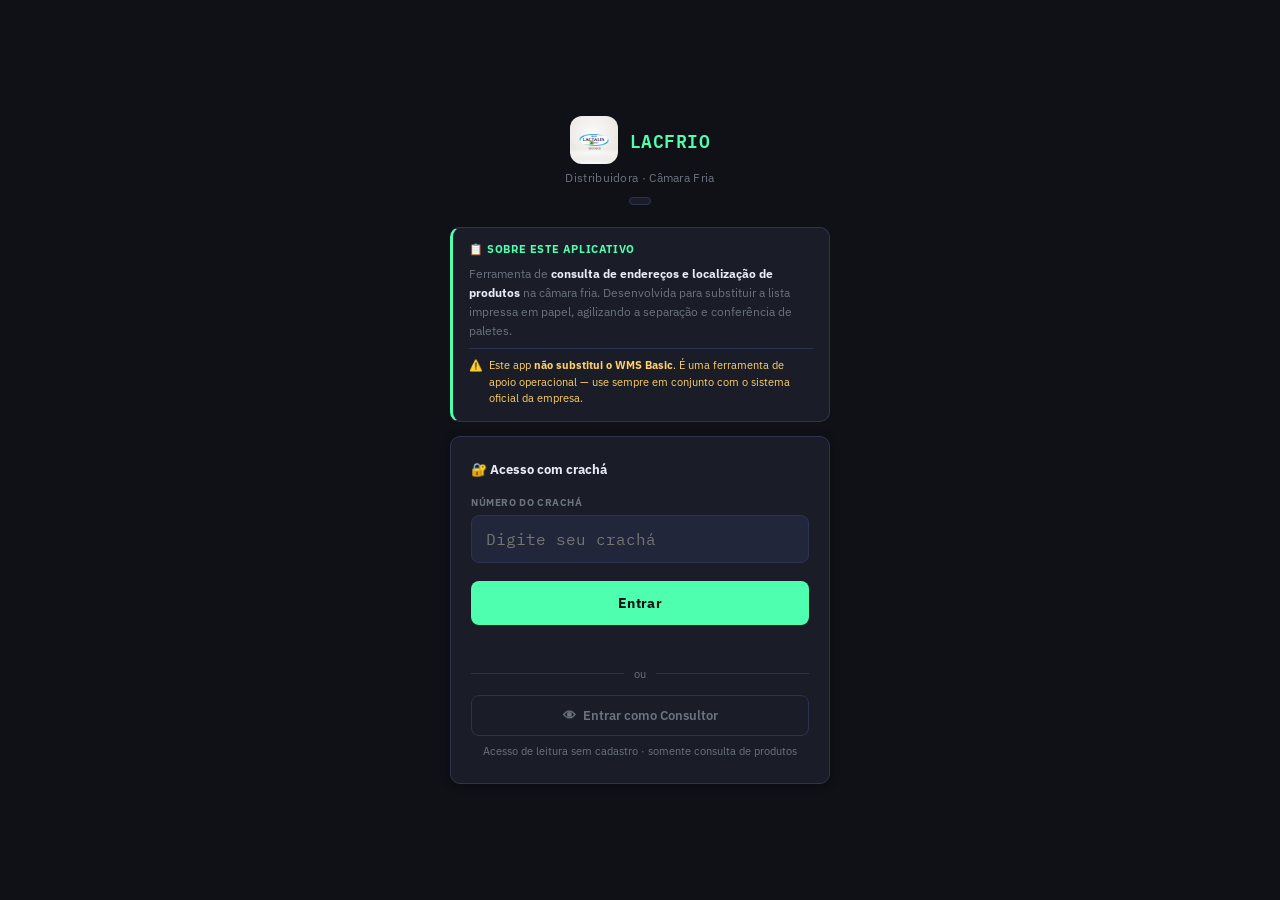
==== commit 9320aad9: "Add files via upload" ====
--- a/estoque-lactalis.html
+++ b/estoque-lactalis.html
@@ -586,7 +586,7 @@
     </div>
     <div class="login-brand-sub">Distribuidora · Câmara Fria</div>
     <div class="login-version-tag">
-      <span id="loginVersion" style="font-size:10px;color:var(--muted);font-family:'IBM Plex Mono',monospace;letter-spacing:.5px"></span>
+      <span id="loginVersion" style="font-size:11px;color:var(--muted);font-family:'IBM Plex Mono',monospace;letter-spacing:.5px;background:var(--surface);border:1px solid var(--border);border-radius:20px;padding:3px 10px;display:inline-block"></span>
     </div>
 
     <!-- Aviso institucional -->
@@ -1362,6 +1362,8 @@
   marcaAtiva = 'ambas';
   irParaApp();
 }
+
+function fazerLogout() {
   usuarioLogado = null;
   marcaAtiva = '';
   limparSessao();
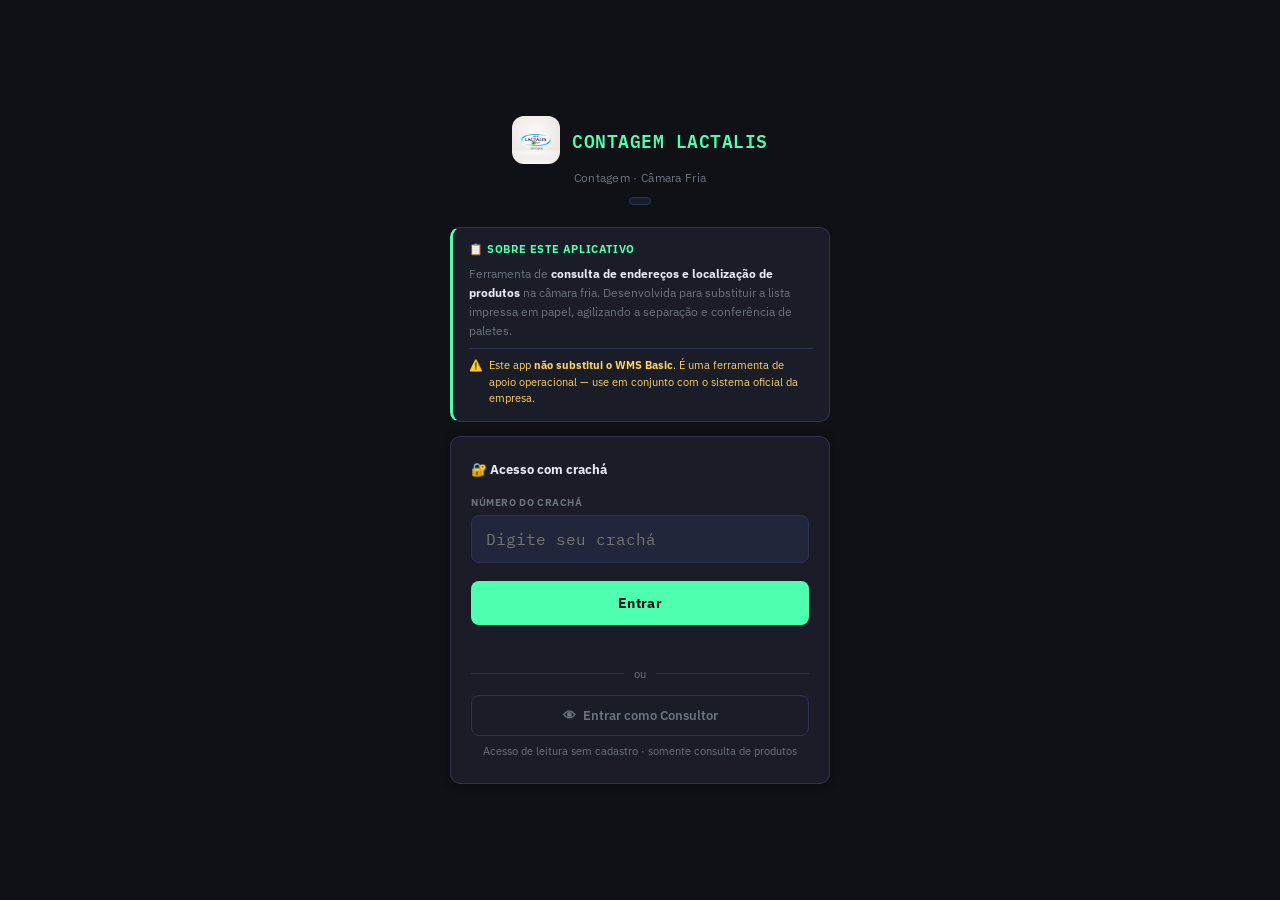
==== commit 3c4d3d9b: "Update estoque-lactalis.html" ====
--- a/estoque-lactalis.html
+++ b/estoque-lactalis.html
@@ -582,9 +582,9 @@
     <!-- Branding -->
     <div class="login-brand">
       <img src="./Lacfrio.png" class="login-brand-logo" alt="Lacfrio">
-      <span class="login-brand-text">LACFRIO</span>
-    </div>
-    <div class="login-brand-sub">Distribuidora · Câmara Fria</div>
+      <span class="login-brand-text">CONTAGEM LACTALIS</span>
+    </div>
+    <div class="login-brand-sub">Contagem · Câmara Fria</div>
     <div class="login-version-tag">
       <span id="loginVersion" style="font-size:11px;color:var(--muted);font-family:'IBM Plex Mono',monospace;letter-spacing:.5px;background:var(--surface);border:1px solid var(--border);border-radius:20px;padding:3px 10px;display:inline-block"></span>
     </div>
@@ -598,7 +598,7 @@
       </div>
       <div class="login-aviso-alerta">
         <span>⚠️</span>
-        <span>Este app <b>não substitui o WMS Basic</b>. É uma ferramenta de apoio operacional — use sempre em conjunto com o sistema oficial da empresa.</span>
+        <span>Este app <b>não substitui o WMS Basic</b>. É uma ferramenta de apoio operacional — use em conjunto com o sistema oficial da empresa.</span>
       </div>
     </div>
 
@@ -629,7 +629,7 @@
 
 <!-- ══ TELA SELEÇÃO BASE ══ -->
 <div id="telaBaseSelect" style="display:none">
-  <div class="bs-logo">📦 ESTOQUE CONTAGEM</div>
+  <div class="bs-logo">📦 CONTAGEM ESTOQUE LACTALIS RJ</div>
   <div class="bs-user" id="bsUserInfo"></div>
   <div class="bs-title">Escolha a base de dados</div>
   <div class="bs-grid">
@@ -660,7 +660,7 @@
     <button class="btn-hamburguer" onclick="abrirDrawer()">☰</button>
     <div style="display:flex;align-items:center;gap:8px;flex:1;min-width:0">
       <img id="headerLogo" src="" alt="" style="width:32px;height:32px;border-radius:8px;object-fit:cover;display:none;flex-shrink:0">
-      <div class="logo" id="headerTitulo">📦 ESTOQUE CONTAGEM</div>
+      <div class="logo" id="headerTitulo">📦 CONTAGEM ESTOQUE LACTALIS RJ</div>
     </div>
     <div class="header-right">
       <div class="conn-pill" id="connPill">🔴 Offline</div>
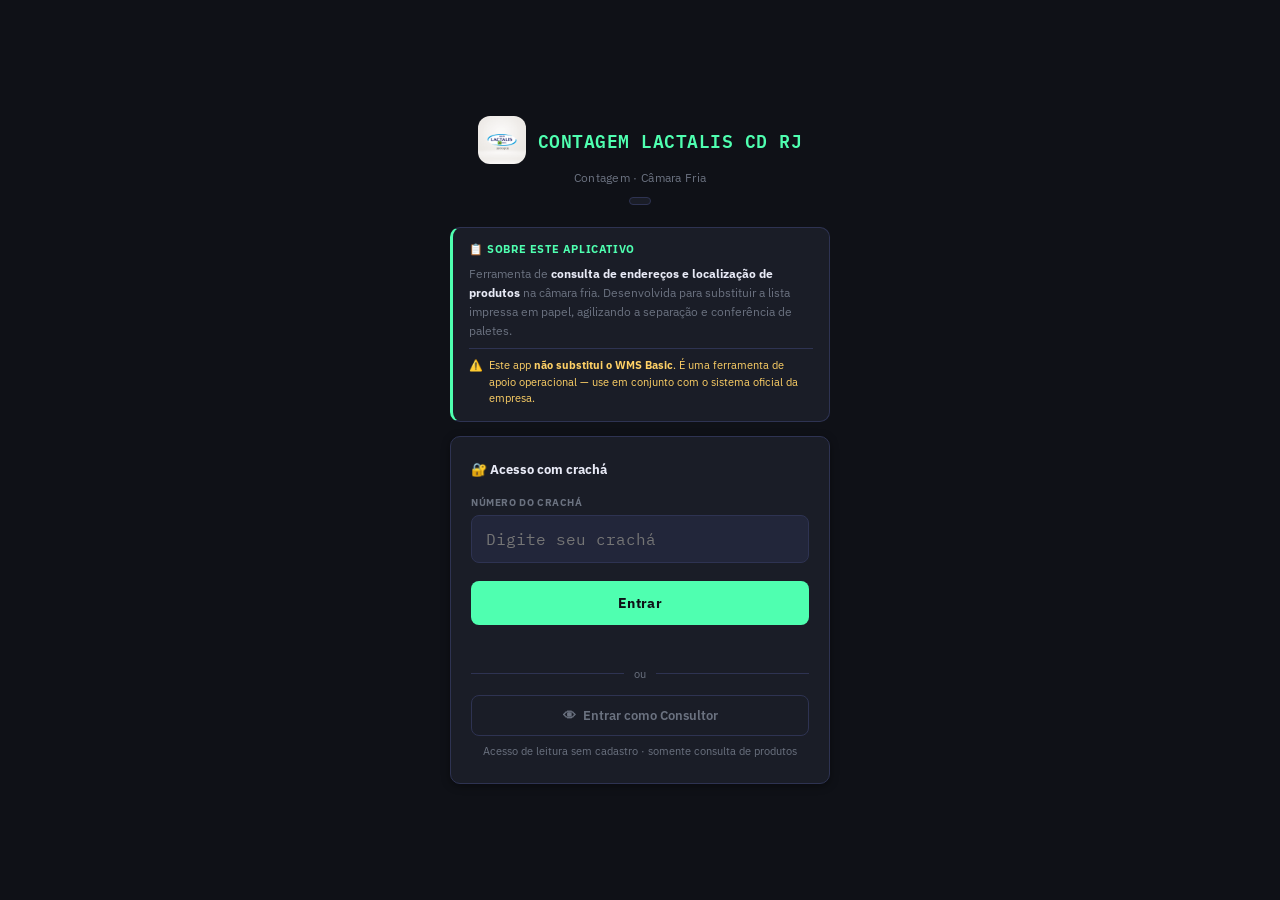
==== commit 51a08b93: "Update estoque-lactalis.html" ====
--- a/estoque-lactalis.html
+++ b/estoque-lactalis.html
@@ -582,7 +582,7 @@
     <!-- Branding -->
     <div class="login-brand">
       <img src="./Lacfrio.png" class="login-brand-logo" alt="Lacfrio">
-      <span class="login-brand-text">CONTAGEM LACTALIS</span>
+      <span class="login-brand-text">CONTAGEM LACTALIS CD RJ</span>
     </div>
     <div class="login-brand-sub">Contagem · Câmara Fria</div>
     <div class="login-version-tag">
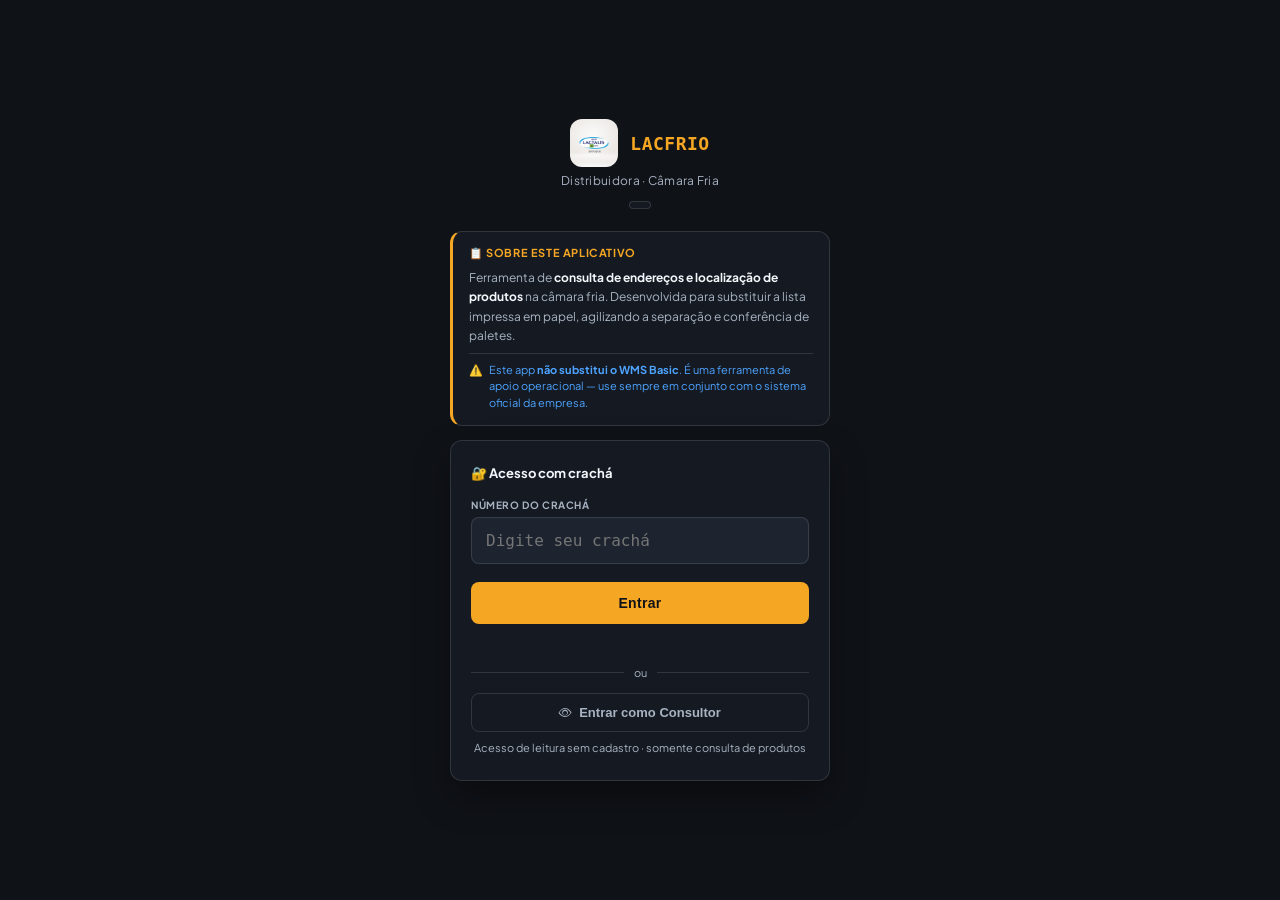
==== commit 76297842: "Add files via upload" ====
--- a/estoque-lactalis.html
+++ b/estoque-lactalis.html
@@ -14,20 +14,21 @@
 <meta name="theme-color" content="#0f1117">
 <!-- Ícone para iOS (Safari não lê o manifest) -->
 <link rel="apple-touch-icon" href="./Lacfrio.png">
+<link rel="stylesheet" href="https://cdn.jsdelivr.net/npm/bootstrap-icons@1.11.3/font/bootstrap-icons.min.css">
 <script src="https://cdnjs.cloudflare.com/ajax/libs/xlsx/0.18.5/xlsx.full.min.js"></script>
 <script src="https://www.gstatic.com/firebasejs/10.12.0/firebase-app-compat.js"></script>
 <script src="https://www.gstatic.com/firebasejs/10.12.0/firebase-database-compat.js"></script>
 <style>
-@import url('https://fonts.googleapis.com/css2?family=IBM+Plex+Mono:wght@400;600&family=IBM+Plex+Sans:wght@300;400;500;600&display=swap');
+@import url('https://fonts.googleapis.com/css2?family=Manrope:wght@600;700;800&family=Plus+Jakarta+Sans:wght@400;500;600;700;800&display=swap');
 
 :root {
   /* Base */
-  --bg:#0f1117;--surface:#1a1d27;--surface2:#22263a;
-  --border:#2e3352;--ink:#e8eaf6;--muted:#6b7280;
-  --accent:#4fffb0;--accent-light:#1a2a22;
-  --accent3:#ffd166;--accent3-light:#2a2516;
-  --radius:10px;
-  --shadow:0 2px 8px rgba(0,0,0,.4);
+  --bg:#0F1217;--surface:#151A22;--surface2:#1D2430;
+  --border:rgba(255,255,255,.12);--ink:#F3F6FA;--muted:#A8B3C2;
+  --accent:#F5A623;--accent-light:rgba(245,166,35,.14);
+  --accent3:#4DA3FF;--accent3-light:rgba(77,163,255,.14);
+  --radius:12px;
+  --shadow:0 16px 35px rgba(0,0,0,.35);
   /* Marcas — fixas em todos os temas */
   --bat:#4fffb0;--bat-bg:#1a2a22;--bat-border:rgba(79,255,176,.35);
   --itm:#3b9eff;--itm-bg:#0d2a45;--itm-border:rgba(59,158,255,.35);
@@ -128,7 +129,7 @@
 }
 
 *{box-sizing:border-box;margin:0;padding:0}
-body{font-family:'IBM Plex Sans',sans-serif;background:var(--bg);color:var(--ink);min-height:100vh}
+body{font-family:'Plus Jakarta Sans',sans-serif;background:var(--bg);color:var(--ink);min-height:100vh}
 
 /* LOGIN */
 #telaLogin{min-height:100vh;display:flex;align-items:center;justify-content:center;padding:20px;background:var(--bg)}
@@ -198,14 +199,15 @@
 
 /* HEADER */
 .header{background:var(--surface);border-bottom:1px solid var(--border);padding:10px 14px;display:flex;align-items:center;justify-content:space-between;gap:8px;position:sticky;top:0;z-index:100}
-.logo{font-family:'IBM Plex Mono',monospace;font-size:13px;font-weight:600;color:var(--ink);letter-spacing:.5px}
+.logo{font-family:'Manrope',sans-serif;font-size:14px;font-weight:800;color:var(--ink);letter-spacing:.4px}
 .header-right{display:flex;align-items:center;gap:8px}
 .conn-pill{font-size:10px;font-weight:700;padding:3px 9px;border-radius:20px;border:1px solid;letter-spacing:.3px;transition:all .3s}
 .conn-pill.online{background:var(--bat-bg);border-color:var(--bat);color:var(--bat)}
 .conn-pill.offline{background:var(--red-bg);border-color:var(--red);color:var(--red)}
 .btn-hdr{background:transparent;border:1px solid var(--border);color:var(--ink);border-radius:6px;padding:5px 10px;font-size:11px;cursor:pointer;font-family:'IBM Plex Sans',sans-serif;transition:all .15s}
 .btn-hdr:hover{border-color:var(--accent);color:var(--accent)}
-.btn-hamburguer{background:transparent;border:none;color:var(--ink);font-size:22px;cursor:pointer;padding:4px 8px;line-height:1;display:flex;align-items:center}
+.btn-hamburguer{background:var(--surface2);border:1px solid var(--border);color:var(--ink);font-size:18px;cursor:pointer;padding:6px 10px;line-height:1;display:flex;align-items:center;border-radius:8px}
+.btn-hamburguer:hover{border-color:var(--accent);color:var(--accent)}
 
 /* NAVIGATION DRAWER */
 .drawer-overlay{position:fixed;inset:0;background:rgba(0,0,0,.55);z-index:300;opacity:0;pointer-events:none;transition:opacity .25s}
@@ -235,7 +237,7 @@
 .search-box{position:relative;margin-bottom:12px}
 .search-box input{width:100%;background:var(--surface);border:1.5px solid var(--border);border-radius:var(--radius);padding:12px 44px 12px 14px;font-size:14px;color:var(--ink);font-family:'IBM Plex Sans',sans-serif;outline:none;transition:border-color .15s}
 .search-box input:focus{border-color:var(--accent)}
-.search-icon{position:absolute;right:14px;top:50%;transform:translateY(-50%);font-size:18px;color:var(--muted)}
+.search-icon{position:absolute;right:14px;top:50%;transform:translateY(-50%);font-size:16px;color:var(--muted);display:flex;align-items:center}
 .filtro-wrap{display:flex;gap:7px;flex-wrap:wrap;margin-bottom:12px}
 .btn-filtro{background:transparent;border:1px solid var(--border);color:var(--muted);border-radius:20px;padding:6px 14px;font-size:12px;cursor:pointer;font-family:'IBM Plex Sans',sans-serif;transition:all .15s;white-space:nowrap}
 .btn-filtro.active{background:var(--accent);border-color:var(--accent);color:var(--bg);font-weight:700}
@@ -529,10 +531,10 @@
 
 /* TEMAS */
 .temas-grid{display:grid;grid-template-columns:1fr 1fr;gap:8px}
-.tema-btn{display:flex;align-items:center;gap:10px;background:var(--surface2);border:2px solid var(--border);border-radius:10px;padding:10px 12px;cursor:pointer;font-family:'IBM Plex Sans',sans-serif;transition:all .15s;color:var(--ink);text-align:left}
+.tema-btn{display:flex;align-items:center;gap:10px;background:var(--surface2);border:2px solid var(--border);border-radius:10px;padding:10px 12px;cursor:pointer;font-family:'Plus Jakarta Sans',sans-serif;transition:all .15s;color:var(--ink);text-align:left}
 .tema-btn:hover,.tema-btn.ativo{border-color:var(--accent)}
 .tema-preview{width:28px;height:28px;border-radius:6px;flex-shrink:0;border:1px solid rgba(0,0,0,.1)}
-.t-dark{background:linear-gradient(135deg,#0f1117 50%,#4fffb0 50%)}
+.t-dark{background:linear-gradient(135deg,#0F1217 50%,#F5A623 50%)}
 .t-claro-prev{background:linear-gradient(135deg,#f4f1eb 50%,#2c7a4b 50%)}
 .t-industrial-prev{background:linear-gradient(135deg,#1a1a18 50%,#f5c518 50%)}
 .t-oceano-prev{background:linear-gradient(135deg,#050e1a 50%,#38bdf8 50%)}
@@ -555,12 +557,12 @@
 
 <!-- Banner de atualização disponível -->
 <div id="updateBanner" style="display:none;position:fixed;top:0;left:0;right:0;z-index:10000;background:var(--surface);border-bottom:2px solid var(--accent3);padding:12px 16px;align-items:center;gap:12px;box-shadow:0 4px 20px rgba(0,0,0,.5);animation:slideDown .3s ease">
-  <div style="font-size:22px">🔄</div>
+  <div style="font-size:22px"><i class="bi bi-arrow-clockwise"></i></div>
   <div style="flex:1">
     <div style="font-size:13px;font-weight:700;color:var(--ink)">Nova versão disponível!</div>
     <div style="font-size:11px;color:var(--muted)">Toque em Atualizar para aplicar as novidades</div>
   </div>
-  <button onclick="aplicarAtualizacao()" style="background:var(--accent3);color:var(--bg);border:none;border-radius:8px;padding:9px 16px;font-size:13px;font-weight:700;cursor:pointer;font-family:'IBM Plex Sans',sans-serif">🔄 Atualizar</button>
+  <button onclick="aplicarAtualizacao()" style="background:var(--accent3);color:var(--bg);border:none;border-radius:8px;padding:9px 16px;font-size:13px;font-weight:700;cursor:pointer;font-family:'Plus Jakarta Sans',sans-serif"><i class="bi bi-arrow-clockwise"></i> Atualizar</button>
   <button onclick="document.getElementById('updateBanner').style.display='none'" style="background:transparent;border:none;color:var(--muted);font-size:18px;cursor:pointer;padding:4px 8px">✕</button>
 </div>
 
@@ -582,9 +584,9 @@
     <!-- Branding -->
     <div class="login-brand">
       <img src="./Lacfrio.png" class="login-brand-logo" alt="Lacfrio">
-      <span class="login-brand-text">CONTAGEM LACTALIS CD RJ</span>
-    </div>
-    <div class="login-brand-sub">Contagem · Câmara Fria</div>
+      <span class="login-brand-text">LACFRIO</span>
+    </div>
+    <div class="login-brand-sub">Distribuidora · Câmara Fria</div>
     <div class="login-version-tag">
       <span id="loginVersion" style="font-size:11px;color:var(--muted);font-family:'IBM Plex Mono',monospace;letter-spacing:.5px;background:var(--surface);border:1px solid var(--border);border-radius:20px;padding:3px 10px;display:inline-block"></span>
     </div>
@@ -598,7 +600,7 @@
       </div>
       <div class="login-aviso-alerta">
         <span>⚠️</span>
-        <span>Este app <b>não substitui o WMS Basic</b>. É uma ferramenta de apoio operacional — use em conjunto com o sistema oficial da empresa.</span>
+        <span>Este app <b>não substitui o WMS Basic</b>. É uma ferramenta de apoio operacional — use sempre em conjunto com o sistema oficial da empresa.</span>
       </div>
     </div>
 
@@ -619,7 +621,7 @@
       <div class="login-divider">ou</div>
 
       <button class="btn-consultor" onclick="entrarComoConsultor()">
-        <span>👁</span> Entrar como Consultor
+        <span><i class="bi bi-eye"></i></span> Entrar como Consultor
       </button>
       <div class="login-consultor-hint">Acesso de leitura sem cadastro · somente consulta de produtos</div>
     </div>
@@ -629,12 +631,12 @@
 
 <!-- ══ TELA SELEÇÃO BASE ══ -->
 <div id="telaBaseSelect" style="display:none">
-  <div class="bs-logo">📦 CONTAGEM ESTOQUE LACTALIS RJ</div>
+  <div class="bs-logo">ESTOQUE CONTAGEM</div>
   <div class="bs-user" id="bsUserInfo"></div>
   <div class="bs-title">Escolha a base de dados</div>
   <div class="bs-grid">
     <div class="bs-card batavo indisponivel" id="bsCardBatavo" onclick="selecionarBase('batavo')">
-      <div class="bs-icon">🟢</div>
+      <div class="bs-icon"><i class="bi bi-circle-fill"></i></div>
       <div class="bs-nome">BATAVO</div>
       <div id="bsStatusBatavo">
         <span class="bs-status bs-no">⚠️ Base ausente</span>
@@ -642,7 +644,7 @@
       </div>
     </div>
     <div class="bs-card itambe indisponivel" id="bsCardItambe" onclick="selecionarBase('itambe')">
-      <div class="bs-icon">🔵</div>
+      <div class="bs-icon"><i class="bi bi-circle-fill"></i></div>
       <div class="bs-nome">ITAMBÉ</div>
       <div id="bsStatusItambe">
         <span class="bs-status bs-no">⚠️ Base ausente</span>
@@ -650,20 +652,20 @@
       </div>
     </div>
   </div>
-  <button class="btn-sair" onclick="fazerLogout()">↩ Sair</button>
+  <button class="btn-sair" onclick="fazerLogout()"><i class="bi bi-box-arrow-left"></i> Sair</button>
 </div>
 
 <!-- ══ APP PRINCIPAL ══ -->
 <div id="appPrincipal" style="display:none">
 
   <div class="header">
-    <button class="btn-hamburguer" onclick="abrirDrawer()">☰</button>
+    <button class="btn-hamburguer" onclick="abrirDrawer()"><i class="bi bi-list"></i></button>
     <div style="display:flex;align-items:center;gap:8px;flex:1;min-width:0">
       <img id="headerLogo" src="" alt="" style="width:32px;height:32px;border-radius:8px;object-fit:cover;display:none;flex-shrink:0">
-      <div class="logo" id="headerTitulo">📦 CONTAGEM ESTOQUE LACTALIS RJ</div>
+      <div class="logo" id="headerTitulo">ESTOQUE CONTAGEM</div>
     </div>
     <div class="header-right">
-      <div class="conn-pill" id="connPill">🔴 Offline</div>
+      <div class="conn-pill" id="connPill">Offline</div>
       <button class="btn-hdr" onclick="fazerLogout()">Sair</button>
     </div>
   </div>
@@ -1077,13 +1079,13 @@
 <!-- Modal temas -->
 <div class="overlay" id="modalTemas">
   <div class="modal" style="max-width:380px">
-    <h3 style="margin-bottom:16px">🎨 Escolher Tema</h3>
+    <h3 style="margin-bottom:16px"><i class="bi bi-palette"></i> Escolher Tema</h3>
     <div class="temas-grid">
-      <button class="tema-btn" onclick="aplicarTema('')" data-tema=""><span class="tema-preview t-dark"></span><span class="tema-label">🖤 Dark Pro</span><span class="tema-check" id="check-">✓</span></button>
-      <button class="tema-btn" onclick="aplicarTema('t-claro')" data-tema="t-claro"><span class="tema-preview t-claro-prev"></span><span class="tema-label">☀️ Claro</span><span class="tema-check" id="check-t-claro"></span></button>
-      <button class="tema-btn" onclick="aplicarTema('t-industrial')" data-tema="t-industrial"><span class="tema-preview t-industrial-prev"></span><span class="tema-label">🏭 Industrial</span><span class="tema-check" id="check-t-industrial"></span></button>
-      <button class="tema-btn" onclick="aplicarTema('t-oceano')" data-tema="t-oceano"><span class="tema-preview t-oceano-prev"></span><span class="tema-label">🌊 Oceano</span><span class="tema-check" id="check-t-oceano"></span></button>
-      <button class="tema-btn" onclick="aplicarTema('t-roxo')" data-tema="t-roxo"><span class="tema-preview t-roxo-prev"></span><span class="tema-label">🔮 Roxo</span><span class="tema-check" id="check-t-roxo"></span></button>
+      <button class="tema-btn" onclick="aplicarTema('')" data-tema=""><span class="tema-preview t-dark"></span><span class="tema-label">Dark Pro</span><span class="tema-check" id="check-">OK</span></button>
+      <button class="tema-btn" onclick="aplicarTema('t-claro')" data-tema="t-claro"><span class="tema-preview t-claro-prev"></span><span class="tema-label">Claro</span><span class="tema-check" id="check-t-claro"></span></button>
+      <button class="tema-btn" onclick="aplicarTema('t-industrial')" data-tema="t-industrial"><span class="tema-preview t-industrial-prev"></span><span class="tema-label">Industrial</span><span class="tema-check" id="check-t-industrial"></span></button>
+      <button class="tema-btn" onclick="aplicarTema('t-oceano')" data-tema="t-oceano"><span class="tema-preview t-oceano-prev"></span><span class="tema-label">Oceano</span><span class="tema-check" id="check-t-oceano"></span></button>
+      <button class="tema-btn" onclick="aplicarTema('t-roxo')" data-tema="t-roxo"><span class="tema-preview t-roxo-prev"></span><span class="tema-label">Roxo</span><span class="tema-check" id="check-t-roxo"></span></button>
     </div>
     <button class="btn-acao-base cancelar" style="width:100%;margin-top:14px" onclick="fecharTemas()">Fechar</button>
   </div>
@@ -1110,7 +1112,7 @@
 const db = firebase.database();
 
 // ════ CONFIG ADM ══════════════════════════════════════════════════
-const APP_VERSION = 'v6.7';
+const APP_VERSION = 'v6.8';
 const ADM_CRACHA = '564216';
 const ADM_NOME   = 'Chicão';
 // ADM_SENHA removida do código — carregada exclusivamente do Firebase (config/senhaAdm)
@@ -1151,6 +1153,58 @@
 let _marcaGerenciar  = '';
 let _abasVisiveis    = [];
 
+function normalizarUIVisual(){
+  const consultorBtnIcon=document.querySelector('.btn-consultor span');
+  if(consultorBtnIcon) consultorBtnIcon.innerHTML='<i class="bi bi-eye"></i>';
+
+  const bsLogo=document.querySelector('.bs-logo');
+  if(bsLogo) bsLogo.textContent='ESTOQUE CONTAGEM';
+
+  const headerTitulo=document.getElementById('headerTitulo');
+  if(headerTitulo) headerTitulo.textContent='ESTOQUE CONTAGEM';
+
+  const btnHamb=document.querySelector('.btn-hamburguer');
+  if(btnHamb) btnHamb.innerHTML='<i class="bi bi-list"></i>';
+
+  const conn=document.getElementById('connPill');
+  if(conn && /online/i.test(conn.textContent||'')) conn.textContent='Online';
+  if(conn && /offline/i.test(conn.textContent||'')) conn.textContent='Offline';
+
+  const bsBat=document.querySelector('#bsCardBatavo .bs-icon');
+  if(bsBat) bsBat.innerHTML='<i class="bi bi-circle-fill"></i>';
+  const bsIta=document.querySelector('#bsCardItambe .bs-icon');
+  if(bsIta) bsIta.innerHTML='<i class="bi bi-circle-fill"></i>';
+
+  document.querySelectorAll('.search-icon').forEach(function(el){
+    el.innerHTML='<i class="bi bi-search"></i>';
+  });
+
+  const bsSair=document.querySelector('#telaBaseSelect .btn-sair');
+  if(bsSair) bsSair.innerHTML='<i class="bi bi-box-arrow-left"></i> Sair';
+
+  const offlineBanner=document.getElementById('offlineBanner');
+  if(offlineBanner && offlineBanner.textContent){
+    offlineBanner.textContent='Modo offline - consultando cache local. Reservas nao serao salvas.';
+  }
+  const noDb=document.getElementById('noDB');
+  if(noDb && noDb.textContent){
+    noDb.textContent='Base nao carregada. Aguarde o ADM carregar a base do dia.';
+  }
+
+  const modalTemas=document.getElementById('modalTemas');
+  if(modalTemas){
+    const h3=modalTemas.querySelector('h3');
+    if(h3) h3.textContent='Escolher Tema';
+    const labels=modalTemas.querySelectorAll('.tema-label');
+    const nomes=['Dark Pro','Claro','Industrial','Oceano','Roxo'];
+    labels.forEach(function(el,idx){ if(nomes[idx]) el.textContent=nomes[idx]; });
+  }
+
+  document.querySelectorAll('button').forEach(function(btn){
+    if((btn.textContent||'').includes('Atualizar')) btn.innerHTML='<i class="bi bi-arrow-clockwise"></i> Atualizar';
+  });
+}
+
 // ════ FIREBASE LISTENERS ══════════════════════════════════════════
 function initListeners() {
   // Indicador de conexão + offline mode
@@ -1158,8 +1212,9 @@
     _estaOnline = snap.val() === true;
     const pill = document.getElementById('connPill');
     if (pill) {
-      pill.textContent = _estaOnline ? '🟢 Online' : '🔴 Offline';
+      pill.textContent = _estaOnline ? 'Online' : 'Offline';
       pill.className   = 'conn-pill ' + (_estaOnline ? 'online' : 'offline');
+      pill.textContent = _estaOnline ? 'Online' : 'Offline';
     }
     const banner = document.getElementById('offlineBanner');
     // Quando fica offline, tenta restaurar cache
@@ -1297,6 +1352,7 @@
   reconstruirIndice();
   atualizarStatus();
   atualizarBaseSelectCards();
+  normalizarUIVisual();
   salvarCache(); // persiste localmente para uso offline
   if (appVisivel()) {
     buscar();
@@ -1371,7 +1427,7 @@
   const logoEl = document.getElementById('headerLogo');
   const tituloEl = document.getElementById('headerTitulo');
   if (logoEl) { logoEl.src = ''; logoEl.style.display = 'none'; }
-  if (tituloEl) tituloEl.textContent = '📦 ESTOQUE CONTAGEM';
+  if (tituloEl) tituloEl.textContent = 'ESTOQUE CONTAGEM';
   document.getElementById('appPrincipal').style.display = 'none';
   document.getElementById('telaBaseSelect').style.display = 'none';
   document.getElementById('telaLogin').style.display = '';
@@ -1415,12 +1471,13 @@
     if (tituloEl) tituloEl.textContent = 'CÂMARA ITAMBÉ';
   } else {
     if (logoEl)  { logoEl.src = ''; logoEl.style.display = 'none'; }
-    if (tituloEl) tituloEl.textContent = '📦 ESTOQUE CONTAGEM';
+    if (tituloEl) tituloEl.textContent = 'ESTOQUE CONTAGEM';
   }
   configurarTabs();
   reconstruirIndice();
   atualizarStatus();
   buscar();
+  normalizarUIVisual();
 }
 
 function selecionarBase(marca) {
@@ -3298,6 +3355,174 @@
   } catch(e) { return false; }
 }
 
+function renderDrawer() {
+  const isAdm = usuarioLogado?.perfil === 'adm';
+  document.getElementById('drawerUser').textContent = (usuarioLogado?.nome || '');
+  document.getElementById('drawerSub').textContent  = marcaAtiva === 'ambas' ? 'Acesso completo' : 'Base ' + (marcaAtiva === 'batavo' ? 'Batavo' : 'Itambe');
+
+  const pillsEl = document.getElementById('drawerPills');
+  let pills = '';
+  if (marcaAtiva === 'ambas' || marcaAtiva === 'batavo') pills += '<span class="drawer-pill batavo">BATAVO</span>';
+  if (marcaAtiva === 'ambas' || marcaAtiva === 'itambe') pills += '<span class="drawer-pill itambe">ITAMBE</span>';
+  pillsEl.innerHTML = pills;
+
+  const naoLidasChat = Object.values(_chatNaoLidas).reduce((s,n) => s+n, 0);
+  const vencCount    = document.getElementById('badgeVenc')?.textContent || '';
+  const resCount     = document.getElementById('badgeRes')?.textContent  || '';
+  const icon=function(name){ return '<i class="bi '+name+'"></i>'; };
+
+  const items = isAdm ? [
+    { id:'consulta',    icon:icon('bi-search'), label:'Consulta' },
+    { id:'vencimentos', icon:icon('bi-hourglass-split'), label:'Vencimentos', badge: vencCount },
+    { id:'reservados',  icon:icon('bi-bookmark-check'), label:'Reservados',  badge: resCount },
+    { id:'baixas',      icon:icon('bi-graph-down-arrow'), label:'Baixas' },
+    { id:'log',         icon:icon('bi-list-check'), label:'Log' },
+    { id:'chat',        icon:icon('bi-chat-dots'), label:'Chat', badge: naoLidasChat > 0 ? naoLidasChat : '' },
+    { sep: true },
+    { id:'base',  icon:icon('bi-database'), label:'Base de Dados' },
+    { id:'admin', icon:icon('bi-person-gear'), label:'Admin' },
+    { sep: true },
+    { id:'_temas', icon:icon('bi-palette'), label:'Temas' },
+  ] : usuarioLogado?.perfil === 'guest' ? [
+    { id:'consulta', icon:icon('bi-search'), label:'Consulta' },
+    { sep: true },
+    { id:'_temas',   icon:icon('bi-palette'), label:'Temas' },
+  ] : [
+    { id:'consulta',    icon:icon('bi-search'), label:'Consulta' },
+    { id:'vencimentos', icon:icon('bi-hourglass-split'), label:'Vencimentos', badge: vencCount },
+    { sep: true },
+    { id:'_temas',      icon:icon('bi-palette'), label:'Temas' },
+    { id:'_trocarbase', icon:icon('bi-arrow-repeat'), label:'Trocar Base' },
+  ];
+
+  const nav = document.getElementById('drawerNav');
+  nav.innerHTML = items.map(function(it){
+    if (it.sep) return '<div class="drawer-sep"></div>';
+    const isActive = it.id === _tabAtual;
+    const badge    = it.badge ? '<span class="drawer-item-badge">' + it.badge + '</span>' : '';
+    return '<div class="drawer-item' + (isActive ? ' active' : '') + '" onclick="drawerNavegar(\'' + it.id + '\')">' +
+      '<span class="drawer-item-icon">' + it.icon + '</span>' +
+      '<span class="drawer-item-label">' + it.label + '</span>' +
+      badge +
+    '</div>';
+  }).join('');
+}
+
+function abrirConversa(canal) {
+  _chatConvAtual = canal;
+  _chatNaoLidas[canal] = 0;
+  _chatUltimaLeitura[canal] = Date.now();
+  const headerEl = document.getElementById('chatConvNome');
+  const backBtn  = document.getElementById('chatBackBtn');
+  const inputWrap = document.getElementById('chatInputWrap');
+  if (canal === 'todos') {
+    if (headerEl) headerEl.textContent = 'Todos - Equipe';
+  } else {
+    const outroCracha = canal.replace('dm_','').split('_').find(function(c){ return c !== usuarioLogado.cracha; });
+    const outro = usuariosDB[outroCracha] || { nome: outroCracha };
+    if (headerEl) headerEl.textContent = outro.nome;
+  }
+  if (backBtn) backBtn.style.display = '';
+  if (inputWrap) inputWrap.style.display = 'flex';
+  document.getElementById('chatSidebar')?.classList.add('hidden');
+  renderChat();
+  atualizarBadgeChat();
+  renderChatConvList();
+  setTimeout(function(){ document.getElementById('chatInput')?.focus(); }, 80);
+}
+
+function voltarChatSidebar() {
+  _chatConvAtual = null;
+  document.getElementById('chatSidebar')?.classList.remove('hidden');
+  document.getElementById('chatBackBtn').style.display = 'none';
+  document.getElementById('chatInputWrap').style.display = 'none';
+  document.getElementById('chatConvNome').textContent = 'Selecione uma conversa';
+  document.getElementById('chatMsgs').innerHTML = '';
+  renderChatConvList();
+}
+
+function renderChatConvList() {
+  const el = document.getElementById('chatConvList');
+  if (!el) return;
+  const myCracha = usuarioLogado?.cracha;
+  const convs = [];
+  const msgsGrupo = chatDB['todos'] || [];
+  const ultimaGrupo = msgsGrupo[msgsGrupo.length - 1];
+  const naoLidasGrupo = _chatNaoLidas['todos'] || 0;
+  convs.push({
+    canal: 'todos',
+    avatar: '<i class="bi bi-megaphone"></i>',
+    nome: 'Todos - Equipe',
+    preview: ultimaGrupo ? ultimaGrupo.nome + ': ' + ultimaGrupo.texto : 'Mensagem para toda a equipe',
+    naoLidas: naoLidasGrupo,
+    ts: ultimaGrupo?.ts || 0,
+  });
+
+  const todos = { ...usuariosDB };
+  if (myCracha !== ADM_CRACHA) todos[ADM_CRACHA] = { nome: ADM_NOME, cracha: ADM_CRACHA };
+  delete todos[myCracha];
+
+  Object.values(todos).forEach(function(u){
+    const canal = dmCanal(u.cracha || u.nome);
+    const msgsDM = chatDB[canal] || [];
+    const ultimaDM = msgsDM[msgsDM.length - 1];
+    const naoLidasDM = _chatNaoLidas[canal] || 0;
+    convs.push({
+      canal:canal,
+      avatar:'<i class="bi bi-person-circle"></i>',
+      nome:u.nome,
+      preview: ultimaDM ? (ultimaDM.cracha === myCracha ? 'Voce: ' : '') + ultimaDM.texto : 'Iniciar conversa privada',
+      naoLidas:naoLidasDM,
+      ts:ultimaDM?.ts || 0,
+    });
+  });
+
+  convs.sort(function(a,b){ return b.ts - a.ts || (a.canal === 'todos' ? -1 : 1); });
+  el.innerHTML = convs.map(function(c){
+    return '<div class="chat-conv-item' + (c.canal === _chatConvAtual ? ' active' : '') + '" onclick="abrirConversa(\'' + c.canal + '\')">' +
+      '<div class="chat-conv-avatar">' + c.avatar + '</div>' +
+      '<div class="chat-conv-info">' +
+        '<div class="chat-conv-name">' + escapeHtml(c.nome) + '</div>' +
+        '<div class="chat-conv-preview">' + escapeHtml(c.preview.slice(0, 40)) + '</div>' +
+      '</div>' +
+      (c.naoLidas > 0 ? '<div class="chat-conv-badge">' + c.naoLidas + '</div>' : '') +
+    '</div>';
+  }).join('');
+}
+
+function atualizarBadgeChat() {
+  const total = Object.values(_chatNaoLidas).reduce((s, n) => s + n, 0);
+  if (document.getElementById('drawer')?.classList.contains('show')) renderDrawer();
+  if (total > 0 && document.hidden) {
+    if (!_chatTitleInterval) {
+      const orig = document.title;
+      let tog = false;
+      _chatTitleInterval = setInterval(function(){
+        document.title = tog ? 'Chat: ' + total + ' nova(s)' : orig;
+        tog = !tog;
+      }, 1200);
+    }
+  } else {
+    if (_chatTitleInterval) {
+      clearInterval(_chatTitleInterval);
+      _chatTitleInterval = null;
+      document.title = 'EstoqueCD';
+    }
+  }
+}
+
+function aplicarTema(tema) {
+  TEMAS.forEach(function(t){ if (t) document.body.classList.remove(t); });
+  if (tema) document.body.classList.add(tema);
+  TEMAS.forEach(function(t){
+    const el = document.getElementById('check-' + t);
+    if (el) el.textContent = t === tema ? 'OK' : '';
+  });
+  document.querySelectorAll('.tema-btn').forEach(function(b){ b.classList.toggle('ativo', b.dataset.tema === tema); });
+  fecharTemas();
+  try { localStorage.setItem('estoque-tema', tema); } catch(e) {}
+}
+
 document.addEventListener('DOMContentLoaded', () => {
   // Versão — injetada em todos os pontos via constante única
   const verEl = document.getElementById('loginVersion');
@@ -3311,6 +3536,10 @@
     if (saved) aplicarTema(saved);
     else document.getElementById('check-').textContent = '✓';
   } catch(e) { document.getElementById('check-').textContent = '✓'; }
+
+  const checkPadrao = document.getElementById('check-');
+  if (checkPadrao) checkPadrao.textContent = 'OK';
+  normalizarUIVisual();
 
   // Inicia listeners Firebase
   initListeners();
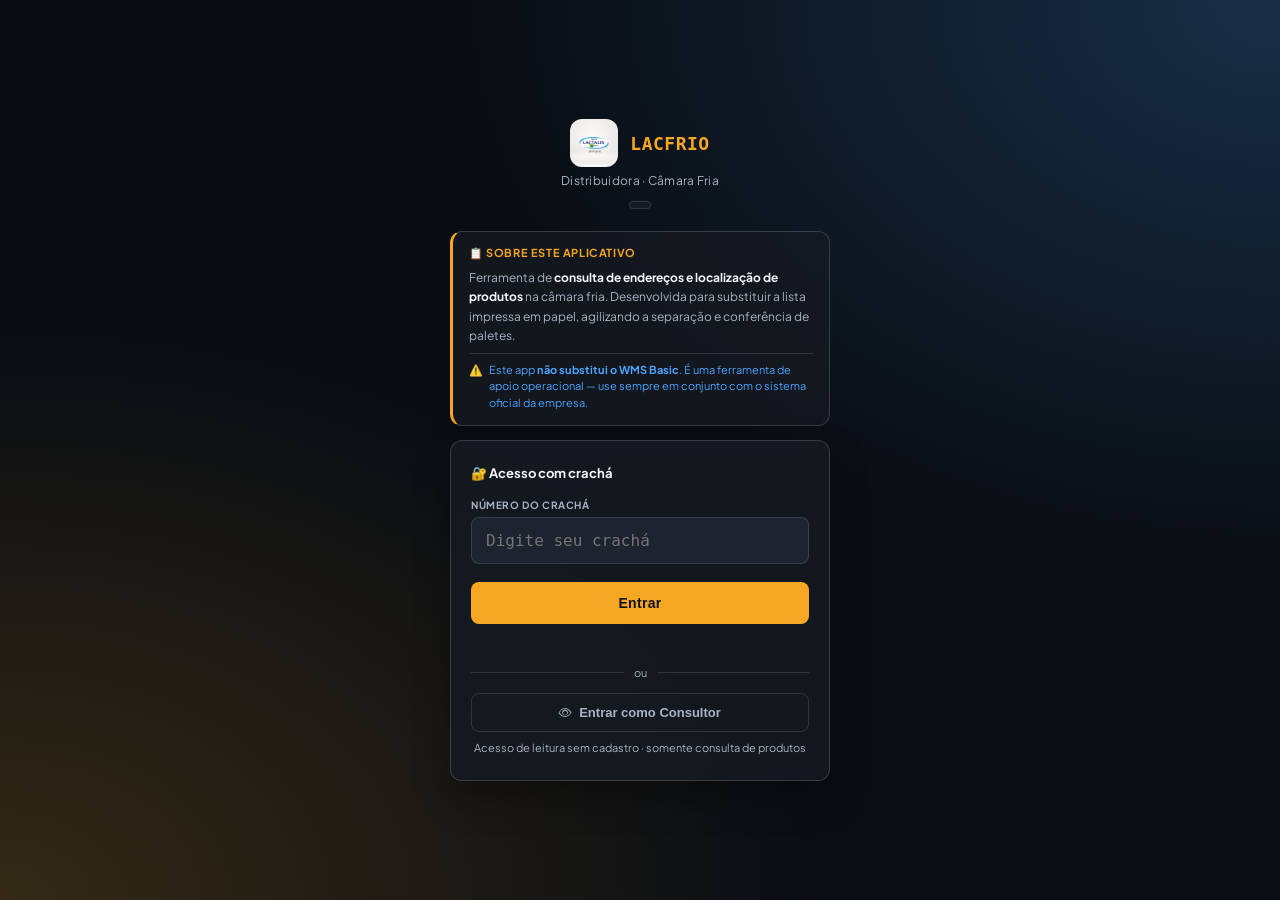
==== commit e8759023: "Add files via upload" ====
--- a/estoque-lactalis.html
+++ b/estoque-lactalis.html
@@ -53,6 +53,8 @@
   /* Baixa / picking */
   --baixa:#4fc3f7;--baixa-bg:#081c28;--baixa-border:rgba(79,195,247,.3);
   --pick:#e53935; --pick-bg:#1c0d0d;  --pick-border:rgba(229,57,53,.35);
+  /* Login */
+  --login-bg-image:url('https://i.ibb.co/sDsfzg2/file-00000000ece0720e90ed5d2ebe968788.png');
 }
 body.t-claro{
   --bg:#f4f1eb;--surface:#fff;--surface2:#f0ede6;
@@ -132,8 +134,10 @@
 body{font-family:'Plus Jakarta Sans',sans-serif;background:var(--bg);color:var(--ink);min-height:100vh}
 
 /* LOGIN */
-#telaLogin{min-height:100vh;display:flex;align-items:center;justify-content:center;padding:20px;background:var(--bg)}
-.login-wrap{width:100%;max-width:380px}
+#telaLogin{min-height:100vh;display:flex;align-items:center;justify-content:center;padding:20px;background:var(--bg);position:relative;overflow:hidden;isolation:isolate}
+#telaLogin::before{content:'';position:absolute;inset:0;background:linear-gradient(135deg,rgba(8,12,18,.86),rgba(8,12,18,.72)),var(--login-bg-image) center/cover no-repeat;z-index:-2}
+#telaLogin::after{content:'';position:absolute;inset:0;background:radial-gradient(ellipse at top right,rgba(77,163,255,.22),transparent 45%),radial-gradient(ellipse at bottom left,rgba(245,166,35,.18),transparent 45%);z-index:-1}
+.login-wrap{width:100%;max-width:380px;position:relative;z-index:1}
 /* Branding */
 .login-brand{display:flex;align-items:center;justify-content:center;gap:12px;margin-bottom:6px}
 .login-brand-logo{width:48px;height:48px;border-radius:12px;object-fit:cover}
@@ -141,12 +145,12 @@
 .login-brand-sub{text-align:center;color:var(--muted);font-size:12px;margin-bottom:4px;letter-spacing:.3px}
 .login-version-tag{text-align:center;margin-bottom:18px}
 /* Aviso institucional */
-.login-aviso{background:var(--surface);border:1px solid var(--border);border-left:3px solid var(--accent);border-radius:var(--radius);padding:14px 16px;margin-bottom:14px}
+.login-aviso{background:rgba(21,26,34,.82);border:1px solid rgba(255,255,255,.16);border-left:3px solid var(--accent);border-radius:var(--radius);padding:14px 16px;margin-bottom:14px;backdrop-filter:blur(6px)}
 .login-aviso-titulo{font-size:11px;font-weight:700;color:var(--accent);text-transform:uppercase;letter-spacing:.6px;margin-bottom:8px;display:flex;align-items:center;gap:6px}
 .login-aviso-texto{font-size:12px;color:var(--muted);line-height:1.6}
 .login-aviso-alerta{font-size:11px;color:var(--accent3);margin-top:8px;padding-top:8px;border-top:1px solid var(--border);display:flex;align-items:flex-start;gap:6px;line-height:1.5}
 /* Card de login */
-.login-card{background:var(--surface);border:1px solid var(--border);border-radius:var(--radius);padding:24px 20px;box-shadow:var(--shadow)}
+.login-card{background:rgba(21,26,34,.86);border:1px solid rgba(255,255,255,.16);border-radius:var(--radius);padding:24px 20px;box-shadow:var(--shadow);backdrop-filter:blur(7px)}
 .login-card-titulo{font-size:13px;font-weight:700;color:var(--ink);margin-bottom:18px;display:flex;align-items:center;gap:6px}
 .lf{margin-bottom:14px}
 .lf label{display:block;font-size:10px;font-weight:700;color:var(--muted);text-transform:uppercase;letter-spacing:.6px;margin-bottom:6px}
@@ -1112,7 +1116,7 @@
 const db = firebase.database();
 
 // ════ CONFIG ADM ══════════════════════════════════════════════════
-const APP_VERSION = 'v6.8';
+const APP_VERSION = 'v6.8.4';
 const ADM_CRACHA = '564216';
 const ADM_NOME   = 'Chicão';
 // ADM_SENHA removida do código — carregada exclusivamente do Firebase (config/senhaAdm)
@@ -1154,42 +1158,97 @@
 let _abasVisiveis    = [];
 
 function normalizarUIVisual(){
-  const consultorBtnIcon=document.querySelector('.btn-consultor span');
-  if(consultorBtnIcon) consultorBtnIcon.innerHTML='<i class="bi bi-eye"></i>';
-
-  const bsLogo=document.querySelector('.bs-logo');
-  if(bsLogo) bsLogo.textContent='ESTOQUE CONTAGEM';
-
-  const headerTitulo=document.getElementById('headerTitulo');
-  if(headerTitulo) headerTitulo.textContent='ESTOQUE CONTAGEM';
-
-  const btnHamb=document.querySelector('.btn-hamburguer');
-  if(btnHamb) btnHamb.innerHTML='<i class="bi bi-list"></i>';
+  const setText=function(sel,txt){
+    const el=document.querySelector(sel);
+    if(el) el.textContent=txt;
+  };
+  const setHtml=function(sel,html){
+    const el=document.querySelector(sel);
+    if(el) el.innerHTML=html;
+  };
+
+  setHtml('.btn-consultor span','<i class="bi bi-eye"></i>');
+  setText('.bs-logo','ESTOQUE CONTAGEM');
+  setText('#headerTitulo','ESTOQUE CONTAGEM');
+  setHtml('.btn-hamburguer','<i class="bi bi-list"></i>');
 
   const conn=document.getElementById('connPill');
   if(conn && /online/i.test(conn.textContent||'')) conn.textContent='Online';
   if(conn && /offline/i.test(conn.textContent||'')) conn.textContent='Offline';
 
-  const bsBat=document.querySelector('#bsCardBatavo .bs-icon');
-  if(bsBat) bsBat.innerHTML='<i class="bi bi-circle-fill"></i>';
-  const bsIta=document.querySelector('#bsCardItambe .bs-icon');
-  if(bsIta) bsIta.innerHTML='<i class="bi bi-circle-fill"></i>';
-
-  document.querySelectorAll('.search-icon').forEach(function(el){
-    el.innerHTML='<i class="bi bi-search"></i>';
-  });
-
-  const bsSair=document.querySelector('#telaBaseSelect .btn-sair');
-  if(bsSair) bsSair.innerHTML='<i class="bi bi-box-arrow-left"></i> Sair';
-
-  const offlineBanner=document.getElementById('offlineBanner');
-  if(offlineBanner && offlineBanner.textContent){
-    offlineBanner.textContent='Modo offline - consultando cache local. Reservas nao serao salvas.';
-  }
-  const noDb=document.getElementById('noDB');
-  if(noDb && noDb.textContent){
-    noDb.textContent='Base nao carregada. Aguarde o ADM carregar a base do dia.';
-  }
+  setHtml('#bsCardBatavo .bs-icon','<i class="bi bi-circle-fill"></i>');
+  setHtml('#bsCardItambe .bs-icon','<i class="bi bi-circle-fill"></i>');
+  setHtml('#baseCardBatavo .base-card-icon','<i class="bi bi-circle-fill"></i>');
+  setHtml('#baseCardItambe .base-card-icon','<i class="bi bi-circle-fill"></i>');
+
+  document.querySelectorAll('.search-icon').forEach(function(el){ el.innerHTML='<i class="bi bi-search"></i>'; });
+
+  setHtml('#telaBaseSelect .btn-sair','<i class="bi bi-box-arrow-left"></i> Sair');
+  setText('#offlineBanner','Modo offline - consultando cache local. Reservas nao serao salvas.');
+  setText('#noDB','Base nao carregada. Aguarde o ADM carregar a base do dia.');
+
+  setHtml('#installBanner > div:first-child','<i class="bi bi-phone"></i>');
+  setHtml('.login-aviso-titulo','<i class="bi bi-card-text"></i> Sobre este aplicativo');
+  setHtml('.login-aviso-alerta span:first-child','<i class="bi bi-exclamation-triangle"></i>');
+  setHtml('.login-card-titulo','<i class="bi bi-shield-lock"></i> Acesso com cracha');
+
+  const updateBtns=document.querySelectorAll('#updateBanner button');
+  if(updateBtns[0]) updateBtns[0].innerHTML='<i class="bi bi-arrow-clockwise"></i> Atualizar';
+  if(updateBtns[1]) updateBtns[1].innerHTML='<i class="bi bi-x-lg"></i>';
+  const installBtns=document.querySelectorAll('#installBanner button');
+  if(installBtns[1]) installBtns[1].innerHTML='<i class="bi bi-x-lg"></i>';
+
+  setText('#filtroReserva','Aereo');
+  setText('#filtroPicking','Picking');
+  setText('#fv2','2 dias');
+  setText('#fvCustom','Personalizado');
+  setText('#logFiltroReserva','Reservas');
+  setText('#logFiltroBaixa','Baixas');
+  setText('#logFiltroBase','Bases');
+
+  setHtml('#vazioVenc .icon','<i class="bi bi-check2-circle"></i>');
+  setHtml('#vazioReservados .icon','<i class="bi bi-inboxes"></i>');
+  setHtml('#vazioBaixas .icon','<i class="bi bi-graph-down-arrow"></i>');
+  setHtml('#vazioLog .icon','<i class="bi bi-list-check"></i>');
+
+  setHtml('#chatBackBtn','<i class="bi bi-arrow-left"></i> Voltar');
+  setText('#chatConvNome','Selecione uma conversa');
+  setHtml('.chat-send','<i class="bi bi-send"></i>');
+
+  setHtml('#modalDiverg h3','<i class="bi bi-exclamation-triangle"></i> Registrar Divergencia');
+  setHtml('#dmQtd','<i class="bi bi-box-seam"></i> Quantidade');
+  setHtml('#dmData','<i class="bi bi-calendar-event"></i> Data');
+  setHtml('#dmAmbos','<i class="bi bi-ui-checks-grid"></i> Ambos');
+  setHtml('#dmEtiqueta','<i class="bi bi-tag"></i> Etiqueta trocada');
+  setText('#divSecQtd > div:first-child','QUANTIDADE');
+  setText('#divSecData > div:first-child','DATA DE VALIDADE');
+  setText('#divSecEtiqueta > div:first-child','ETIQUETA TROCADA');
+  setHtml('#modalDiverg button[onclick="tirarFoto()"]','<i class="bi bi-camera"></i> Tirar foto');
+  setHtml('#modalDiverg button[onclick="escolherFoto()"]','<i class="bi bi-image"></i> Galeria');
+  setHtml('#btnRemoverFoto','<i class="bi bi-x-lg"></i>');
+  setHtml('#modalDiverg button[onclick="compartilharDivergencia()"]','<i class="bi bi-share"></i> Compartilhar');
+  setHtml('#modalDiverg button[onclick="salvarDivergencia()"]','<i class="bi bi-floppy"></i> So salvar');
+
+  setHtml('#modalAba h3','<i class="bi bi-table"></i> Selecionar Aba');
+
+  const adminTitles=[
+    '<i class="bi bi-shield-lock"></i> Alterar Senha ADM',
+    '<i class="bi bi-person-plus"></i> Cadastrar Usuario',
+    '<i class="bi bi-people"></i> Usuarios Cadastrados',
+    '<i class="bi bi-shield-exclamation"></i> Tentativas de Login Invalidas',
+    '<i class="bi bi-graph-down-arrow"></i> Baixas do Dia',
+    '<i class="bi bi-trash3"></i> Resetar o Dia',
+  ];
+  document.querySelectorAll('#tab-admin .admin-section h3').forEach(function(el,idx){
+    if(adminTitles[idx]) el.innerHTML=adminTitles[idx];
+  });
+  setHtml('#tab-admin button[onclick="alterarSenha()"]','<i class="bi bi-floppy"></i> Salvar nova senha');
+  setHtml('#tab-admin button[onclick="limparLoginAttempts()"]','<i class="bi bi-trash3"></i> Limpar');
+  setHtml('#tab-admin button[onclick="limparBaixas()"]','<i class="bi bi-trash3"></i> Limpar historico de baixas');
+  setHtml('#tab-admin button[onclick="limparTudo()"]','<i class="bi bi-exclamation-octagon"></i> Limpar tudo e resetar o dia');
+  setText('#novaBase option[value="batavo"]','Batavo');
+  setText('#novaBase option[value="itambe"]','Itambe');
+  setText('#novaBase option[value="ambas"]','Ambas');
 
   const modalTemas=document.getElementById('modalTemas');
   if(modalTemas){
@@ -1203,6 +1262,56 @@
   document.querySelectorAll('button').forEach(function(btn){
     if((btn.textContent||'').includes('Atualizar')) btn.innerHTML='<i class="bi bi-arrow-clockwise"></i> Atualizar';
   });
+
+  const limparTextoUI=function(root){
+    if(!root || !window.NodeFilter) return;
+    const emojiRx=/[\u{1F300}-\u{1FAFF}]/gu;
+    const normalizar=function(txt){
+      if(!txt) return txt;
+      return txt
+        .replace(/⚠️?/g,'Atencao ')
+        .replace(/[✅✓✔]/g,'OK')
+        .replace(/⛔/g,'Bloqueado')
+        .replace(/↩/g,'Voltar')
+        .replace(/⏳/g,'Prazo')
+        .replace(/➤/g,'>')
+        .replace(/←/g,'<')
+        .replace(emojiRx,'')
+        .replace(/\s{2,}/g,' ');
+    };
+    const walker=document.createTreeWalker(root, NodeFilter.SHOW_TEXT, {
+      acceptNode:function(node){
+        const p=node.parentElement;
+        if(!p) return NodeFilter.FILTER_REJECT;
+        const tag=(p.tagName||'').toLowerCase();
+        if(tag==='script' || tag==='style') return NodeFilter.FILTER_REJECT;
+        return NodeFilter.FILTER_ACCEPT;
+      }
+    });
+    const nodes=[];
+    while(walker.nextNode()) nodes.push(walker.currentNode);
+    nodes.forEach(function(n){
+      const novo=normalizar(n.nodeValue);
+      if(novo!==n.nodeValue) n.nodeValue=novo;
+    });
+  };
+
+  limparTextoUI(document.body);
+  if(!window.__uiCleanObserver){
+    window.__uiCleanObserver=new MutationObserver(function(muts){
+      muts.forEach(function(m){
+        m.addedNodes.forEach(function(node){
+          if(node && node.nodeType===1) limparTextoUI(node);
+          if(node && node.nodeType===3) {
+            const txt=(node.nodeValue||'');
+            const limpo=txt.replace(/[\u{1F300}-\u{1FAFF}]/gu,'');
+            if(limpo!==txt) node.nodeValue=limpo;
+          }
+        });
+      });
+    });
+    window.__uiCleanObserver.observe(document.body,{subtree:true,childList:true,characterData:true});
+  }
 }
 
 // ════ FIREBASE LISTENERS ══════════════════════════════════════════
@@ -1234,7 +1343,7 @@
     if (v && v.carregada) {
       const d = Array.isArray(v.dados) ? v.dados : Object.values(v.dados || {});
       bases.batavo = { dados: d, mapa: v.mapa||{}, carregada:true, arquivo:v.arquivo||'', carregadoPor:v.carregadoPor||'', carregadoEm:v.carregadoEm||null };
-      if (!eraCarregada && appVisivel()) toastEspecial('📦 Base Batavo carregada por ' + bases.batavo.carregadoPor + '!', 'notif-base');
+      if (!eraCarregada && appVisivel()) toastEspecial('Base Batavo carregada por ' + bases.batavo.carregadoPor + '!', 'notif-base');
     } else {
       bases.batavo = { dados:[], mapa:{}, carregada:false, arquivo:'', carregadoPor:'', carregadoEm:null };
     }
@@ -1247,7 +1356,7 @@
     if (v && v.carregada) {
       const d = Array.isArray(v.dados) ? v.dados : Object.values(v.dados || {});
       bases.itambe = { dados: d, mapa: v.mapa||{}, carregada:true, arquivo:v.arquivo||'', carregadoPor:v.carregadoPor||'', carregadoEm:v.carregadoEm||null };
-      if (!eraCarregada && appVisivel()) toastEspecial('📦 Base Itambé carregada por ' + bases.itambe.carregadoPor + '!', 'notif-base');
+      if (!eraCarregada && appVisivel()) toastEspecial('Base Itambe carregada por ' + bases.itambe.carregadoPor + '!', 'notif-base');
     } else {
       bases.itambe = { dados:[], mapa:{}, carregada:false, arquivo:'', carregadoPor:'', carregadoEm:null };
     }
@@ -1268,7 +1377,7 @@
           const b = bases[marca];
           const item = b?.dados.find(r => r._idx === idx);
           const cod = item ? (item[b.mapa.codigo] ?? idx) : idx;
-          toastEspecial('⚠️ ' + info.nome + ' reservou ' + cod + ' agora!', 'notif-reserva');
+          toastEspecial('Alerta: ' + info.nome + ' reservou ' + cod + ' agora!', 'notif-reserva');
         }
       });
     }
@@ -1483,10 +1592,10 @@
 function selecionarBase(marca) {
   const perm = usuarioLogado?.basePerm || 'ambas';
   if (perm !== 'ambas' && perm !== marca) {
-    toast('⛔ Você não tem acesso à base ' + (marca === 'batavo' ? 'Batavo' : 'Itambé'));
+    toast('Acesso negado para a base ' + (marca === 'batavo' ? 'Batavo' : 'Itambe'));
     return;
   }
-  if (!bases[marca].carregada) { toast('⚠️ Base não disponível. Aguarde o ADM.'); return; }
+  if (!bases[marca].carregada) { toast('Base nao disponivel. Aguarde o ADM.'); return; }
   marcaAtiva = marca;
   salvarSessao();
   irParaApp();
@@ -1506,16 +1615,16 @@
     if (!temPermissao) {
       // Sem permissão — bloqueia independente de estar carregada
       card.className = 'bs-card ' + m + ' indisponivel';
-      status.innerHTML = '<span class="bs-status bs-no">⛔ Sem permissão</span>' +
+      status.innerHTML = '<span class="bs-status bs-no">Sem permissao</span>' +
         '<div class="bs-aviso">Contate o ADM para liberar acesso</div>';
     } else if (b.carregada) {
       card.className = 'bs-card ' + m + ' disponivel';
-      status.innerHTML = '<span class="bs-status bs-ok">✓ Disponível</span>' +
+      status.innerHTML = '<span class="bs-status bs-ok">Disponivel</span>' +
         '<div class="bs-arquivo">' + b.arquivo + '</div>' +
         '<div class="bs-arquivo">Por ' + b.carregadoPor + '</div>';
     } else {
       card.className = 'bs-card ' + m + ' indisponivel';
-      status.innerHTML = '<span class="bs-status bs-no">⚠️ Base ausente</span>' +
+      status.innerHTML = '<span class="bs-status bs-no">Base ausente</span>' +
         '<div class="bs-aviso">Não houve contagem hoje</div>';
     }
   });
@@ -1765,7 +1874,7 @@
   try {
     const ws   = wb.Sheets[nomAba];
     const rows = XLSX.utils.sheet_to_json(ws, { defval:'', raw:false });
-    if (!rows.length) { toast('⚠️ Aba "' + nomAba + '" está vazia'); return; }
+    if (!rows.length) { toast('Aba "' + nomAba + '" esta vazia'); return; }
 
     const primeiraLinha = {};
     Object.keys(rows[0]).forEach(k => {
@@ -1773,7 +1882,7 @@
       primeiraLinha[chave] = rows[0][k];
     });
     const mapa = detectarMapa(Object.keys(primeiraLinha));
-    if (!mapa.codigo) { toast('⚠️ Coluna de código não encontrada na aba "' + nomAba + '"'); return; }
+    if (!mapa.codigo) { toast('Coluna de codigo nao encontrada na aba "' + nomAba + '"'); return; }
 
     const sanitize = s => s ? s.replace(/[.#$\[\]/\s]/g, '_').replace(/_+/g,'_').replace(/^_|_$/g,'') : '';
     const mapaSanitizado = {};
@@ -1808,7 +1917,7 @@
       });
     })();
 
-    toast('⏳ Salvando no servidor...');
+    toast('Salvando no servidor...');
     const upd = {};
     Object.keys(reservasDB).forEach(idx => { if (idx.startsWith(marca + '_')) upd['reservas/' + idx] = null; });
     Object.keys(baixadosDB).forEach(idx => { if (idx.startsWith(marca + '_')) upd['baixados/' + idx] = null; });
@@ -1823,7 +1932,7 @@
       carregadoEm: Date.now()
     }).then(() => {
       const cap = marca === 'batavo' ? 'Batavo' : 'Itambé';
-      toast('✓ ' + dados.length + ' registros ' + cap + ' carregados · Aba: ' + nomAba);
+      toast('Sucesso: ' + dados.length + ' registros ' + cap + ' carregados - Aba: ' + nomAba);
       registrarLog('base', { marca, arquivo: nomeArquivo, total: dados.length });
       showTab('consulta');
     }).catch(e => toast('Erro ao salvar: ' + e.message));
@@ -1976,16 +2085,16 @@
   ).length;
 
   if (stats) stats.innerHTML =
-    '<div class="stat">Resultados: <b>' + res.length + '</b>' + (isEndBusca ? ' · 📍 endereço' : '') + '</div>' +
+    '<div class="stat">Resultados: <b>' + res.length + '</b>' + (isEndBusca ? ' · endereco' : '') + '</div>' +
     '<div class="stat">Em estoque: <b>' + _indice.length + '</b></div>' +
     '<div class="stat">Reservados: <b>' + resCount + '</b></div>';
 
   if (!res.length) {
     lista.innerHTML = q.length > 0
-      ? '<div class="empty"><div class="icon">🔎</div><h3>Nenhum resultado</h3><p>' +
+      ? '<div class="empty"><div class="icon"><i class="bi bi-search"></i></div><h3>Nenhum resultado</h3><p>' +
         (isEndBusca ? 'Nenhum produto no endereço "' + q.toUpperCase() + '"' : 'Tente outro código ou descrição') +
         '</p></div>'
-      : '<div class="empty"><div class="icon">📦</div><h3>Base carregada</h3><p>Digite um código, descrição ou endereço para buscar</p></div>';
+      : '<div class="empty"><div class="icon"><i class="bi bi-box-seam"></i></div><h3>Base carregada</h3><p>Digite um código, descrição ou endereço para buscar</p></div>';
     return;
   }
 
@@ -2006,12 +2115,12 @@
 
 function reservarItem(idx, marca) {
   if (usuarioLogado?.perfil !== 'adm') return;
-  if (!_estaOnline) { toast('⚠️ Sem conexão — não é possível reservar offline'); return; }
+  if (!_estaOnline) { toast('Sem conexao: nao e possivel reservar offline'); return; }
   const b    = bases[marca];
   const item = b?.dados.find(r => r._idx === idx);
   const info = { nome: usuarioLogado.nome, cracha: usuarioLogado.cracha, hora: new Date().toLocaleString('pt-BR'), marca };
   db.ref('reservas/' + idx).set(info).then(() => {
-    toast('✓ Produto reservado');
+    toast('Sucesso: produto reservado');
     registrarLog('reserva', {
       marca,
       codigo:    item ? (item[b.mapa.codigo]    ?? '—') : idx,
@@ -2027,7 +2136,7 @@
   const b      = bases[marca];
   const item   = b?.dados.find(r => r._idx === idx);
   db.ref('reservas/' + idx).remove().then(() => {
-    toast('✓ Devolvido ao estoque');
+    toast('Sucesso: devolvido ao estoque');
     registrarLog('devolucao', {
       marca,
       codigo:    item ? (item[b.mapa.codigo]    ?? '—') : idx,
@@ -2063,7 +2172,7 @@
     upd['baixados/' + idx]  = true;
     upd['baixas/' + db.ref('baixas').push().key] = baixa;
     db.ref().update(upd).then(() => {
-      toast('✓ Baixa registrada');
+      toast('Sucesso: baixa registrada');
       registrarLog('baixa', {
         marca,
         codigo:    baixa.codigo,
@@ -2113,8 +2222,8 @@
     const val = fmtData(item[map.dtVal]);
     const end = item[map.endereco]  ?? '';
     let meta = [];
-    if (cx)         meta.push('<span class="cx">📦 <b>' + h(cx) + '</b> cx</span>');
-    if (end)        meta.push('<span class="end">📍 ' + h(end) + '</span>');
+    if (cx)         meta.push('<span class="cx"><i class="bi bi-box-seam"></i> <b>' + h(cx) + '</b> cx</span>');
+    if (end)        meta.push('<span class="end"><i class="bi bi-geo-alt"></i> ' + h(end) + '</span>');
     if (fab !== '—') meta.push('<span>Fab <b>' + h(fab) + '</b></span>');
     if (val !== '—') meta.push('<span>Val <b>' + h(val) + '</b></span>');
     return '<div class="card">' +
@@ -2123,11 +2232,11 @@
         '<div class="card-desc">' + h(dsc) + '</div>' +
       '</div><div class="head-right"><span class="card-brand" style="color:' + cc + '">' + bl + '</span></div></div>' +
       (meta.length ? '<div class="card-meta">' + meta.join('') + '</div>' : '') +
-      '<div class="res-info">👤 <b>' + h(resInfo.nome) + '</b> · ' + h(resInfo.hora) + '</div>' +
+      '<div class="res-info"><i class="bi bi-person"></i> <b>' + h(resInfo.nome) + '</b> · ' + h(resInfo.hora) + '</div>' +
       '<div class="card-actions">' +
         '<div class="card-actions-right">' +
-          '<button class="btn btn-voltar" onclick="voltarEstoque(\'' + idx + '\')">↩ Devolver</button>' +
-          '<button class="btn btn-baixa" onclick="darBaixa(\'' + idx + '\',\'' + marca + '\')">✓ Dar Baixa</button>' +
+          '<button class="btn btn-voltar" onclick="voltarEstoque(\'' + idx + '\')"><i class="bi bi-arrow-counterclockwise"></i> Devolver</button>' +
+          '<button class="btn btn-baixa" onclick="darBaixa(\'' + idx + '\',\'' + marca + '\')"><i class="bi bi-check2-circle"></i> Dar Baixa</button>' +
         '</div>' +
       '</div></div>';
   }).join('');
@@ -2161,8 +2270,8 @@
     const cc = b.marca === 'itambe' ? 'var(--itm)' : 'var(--bat)';
     const bl = b.marca === 'batavo' ? 'BATAVO' : 'ITAMBÉ';
     let meta = [];
-    if (b.caixas)              meta.push('<span class="cx">📦 <b>' + h(b.caixas) + '</b> cx</span>');
-    if (b.endereco)            meta.push('<span class="end">📍 ' + h(b.endereco) + '</span>');
+    if (b.caixas)              meta.push('<span class="cx"><i class="bi bi-box-seam"></i> <b>' + h(b.caixas) + '</b> cx</span>');
+    if (b.endereco)            meta.push('<span class="end"><i class="bi bi-geo-alt"></i> ' + h(b.endereco) + '</span>');
     if (b.fab && b.fab !== '—') meta.push('<span>Fab <b>' + h(b.fab) + '</b></span>');
     if (b.val && b.val !== '—') meta.push('<span>Val <b>' + h(b.val) + '</b></span>');
     return '<div class="card">' +
@@ -2171,7 +2280,7 @@
         '<div class="card-desc">' + h(b.descricao||'—') + '</div>' +
       '</div><div class="head-right"><span class="card-brand" style="color:' + cc + '">' + bl + '</span></div></div>' +
       (meta.length ? '<div class="card-meta">' + meta.join('') + '</div>' : '') +
-      '<div class="baixa-user-row"><span>👤 <b>' + h(b.nome) + '</b> · ' + h(b.cracha) + '</span><span>' + h(b.hora) + '</span></div>' +
+      '<div class="baixa-user-row"><span><i class="bi bi-person"></i> <b>' + h(b.nome) + '</b> · ' + h(b.cracha) + '</span><span>' + h(b.hora) + '</span></div>' +
     '</div>';
   }).join('');
 }
@@ -2201,7 +2310,7 @@
         'bloqueios':     null,
       }).then(() => {
         try { localStorage.removeItem(CACHE_KEY); } catch(e) {}
-        toast('✓ Dia resetado com sucesso!');
+        toast('Sucesso: dia resetado');
       }).catch(e => toast('Erro: ' + e.message));
     }
   );
@@ -2212,20 +2321,20 @@
   const nome   = document.getElementById('novoNome').value.trim();
   const cracha = document.getElementById('novoCracha').value.trim();
   const base   = document.getElementById('novaBase').value;
-  if (!nome || !cracha) { toast('⚠️ Preencha nome e crachá'); return; }
-  if (cracha === ADM_CRACHA) { toast('⚠️ Este crachá é reservado'); return; }
+  if (!nome || !cracha) { toast('Preencha nome e cracha'); return; }
+  if (cracha === ADM_CRACHA) { toast('Este cracha e reservado'); return; }
   db.ref('usuarios/' + cracha).set({ nome, cracha, basePerm: base })
     .then(() => {
       document.getElementById('novoNome').value = '';
       document.getElementById('novoCracha').value = '';
-      toast('✓ Usuário cadastrado!');
+      toast('Sucesso: usuario cadastrado');
     }).catch(e => toast('Erro: ' + e.message));
 }
 
 function removerUsuario(cracha) {
   confirmar('Remover usuário?', 'O crachá ' + cracha + ' perderá o acesso ao app.', () => {
     db.ref('usuarios/' + cracha).remove()
-      .then(() => toast('✓ Usuário removido'))
+      .then(() => toast('Sucesso: usuario removido'))
       .catch(e => toast('Erro: ' + e.message));
   });
 }
@@ -2238,7 +2347,7 @@
     lista.innerHTML = '<div style="font-size:13px;color:var(--muted);padding:8px 0">Nenhum usuário cadastrado</div>';
     return;
   }
-  const baseLabel = { batavo:'🟢 Batavo', itambe:'🔵 Itambé', ambas:'🔄 Ambas' };
+  const baseLabel = { batavo:'Batavo', itambe:'Itambe', ambas:'Ambas' };
   const perms = ['batavo','itambe','ambas'];
   lista.innerHTML = users.map(u =>
     '<div class="usuario-card" style="flex-wrap:wrap;gap:8px">' +
@@ -2256,7 +2365,7 @@
               : 'background:var(--accent-light);border-color:var(--accent);color:var(--accent)')
             : 'background:transparent;border-color:var(--border);color:var(--muted)') +
           '">' +
-          (p==='batavo'?'🟢 Batavo':p==='itambe'?'🔵 Itambé':'🔄 Ambas') +
+          (p==='batavo'?'Batavo':p==='itambe'?'Itambe':'Ambas') +
           '</button>'
         ).join('') +
         '<button class="btn-remover" onclick="removerUsuario(\'' + u.cracha + '\')">✕</button>' +
@@ -2268,8 +2377,8 @@
 function alterarPermissao(cracha, novaPerm) {
   db.ref('usuarios/' + cracha + '/basePerm').set(novaPerm)
     .then(() => {
-      const label = { batavo:'🟢 Batavo', itambe:'🔵 Itambé', ambas:'🔄 Ambas' };
-      toast('✓ Permissão alterada para ' + label[novaPerm]);
+      const label = { batavo:'Batavo', itambe:'Itambe', ambas:'Ambas' };
+      toast('Sucesso: permissao alterada para ' + label[novaPerm]);
     })
     .catch(e => toast('Erro: ' + e.message));
 }
@@ -2289,7 +2398,7 @@
   });
   el.innerHTML = Object.entries(porUsuario).map(([user, count]) =>
     '<div class="baixa-stat-card">' +
-      '<span style="font-size:13px;font-weight:600">👤 ' + user + '</span>' +
+      '<span style="font-size:13px;font-weight:600"><i class="bi bi-person"></i> ' + user + '</span>' +
       '<span class="tag destaque" style="font-size:12px"><b>' + count + '</b> baixas</span>' +
     '</div>'
   ).join('');
@@ -2333,27 +2442,27 @@
   if (vazio) vazio.style.display = 'none';
 
   const acaoConfig = {
-    reserva:     { icon:'📋', label:'Reservou',          cls:'reserva' },
-    baixa:       { icon:'✓',  label:'Deu baixa em',      cls:'baixa' },
-    devolucao:   { icon:'↩',  label:'Devolveu',           cls:'devolucao' },
-    base:        { icon:'📂', label:'Carregou base',      cls:'base' },
-    divergencia: { icon:'⚠️', label:'Divergência em',    cls:'devolucao' },
-    bloqueio:    { icon:'🔒', label:'Bloqueou',           cls:'baixa' },
-    desbloqueio: { icon:'🔓', label:'Desbloqueou',        cls:'reserva' },
+    reserva:     { icon:'<i class="bi bi-bookmark-check"></i>',       label:'Reservou',       cls:'reserva' },
+    baixa:       { icon:'<i class="bi bi-check2-circle"></i>',         label:'Deu baixa em',   cls:'baixa' },
+    devolucao:   { icon:'<i class="bi bi-arrow-counterclockwise"></i>',label:'Devolveu',      cls:'devolucao' },
+    base:        { icon:'<i class="bi bi-database"></i>',              label:'Carregou base',  cls:'base' },
+    divergencia: { icon:'<i class="bi bi-exclamation-triangle"></i>',  label:'Divergencia em', cls:'devolucao' },
+    bloqueio:    { icon:'<i class="bi bi-lock"></i>',                  label:'Bloqueou',       cls:'baixa' },
+    desbloqueio: { icon:'<i class="bi bi-unlock"></i>',                label:'Desbloqueou',    cls:'reserva' },
   };
 
   lista.innerHTML = '<div class="timeline">' + items.map((e, i) => {
-    const cfg   = acaoConfig[e.acao] || { icon:'•', label:e.acao, cls:'base' };
+    const cfg   = acaoConfig[e.acao] || { icon:'<i class="bi bi-dot"></i>', label:e.acao, cls:'base' };
     const marca = e.marca || '';
     const hasLine = i < items.length - 1;
     let detalhe = '';
     if (e.acao === 'base') {
-      detalhe = '<div class="tl-acao">' + cfg.label + ' ' + (marca === 'batavo' ? 'Batavo' : 'Itambé') + ' (' + (e.total||'?') + ' registros)</div>' +
+      detalhe = '<div class="tl-acao">' + cfg.label + ' ' + (marca === 'batavo' ? 'Batavo' : 'Itambe') + ' (' + (e.total||'?') + ' registros)</div>' +
         '<div class="tl-cod">' + (e.arquivo||'') + '</div>';
     } else {
       detalhe = '<div class="tl-acao">' + cfg.label + ' <span style="font-family:\'IBM Plex Mono\',monospace">' + (e.codigo||'') + '</span></div>' +
         (e.descricao ? '<div style="font-size:12px;color:var(--muted);margin-bottom:3px">' + e.descricao + '</div>' : '') +
-        (e.endereco  ? '<div style="font-size:11px;color:var(--muted)">📍 ' + e.endereco + '</div>' : '');
+        (e.endereco  ? '<div style="font-size:11px;color:var(--muted)"><i class="bi bi-geo-alt"></i> ' + e.endereco + '</div>' : '');
     }
     return '<div class="tl-item">' +
       '<div class="tl-dot-wrap">' +
@@ -2363,8 +2472,8 @@
       '<div class="tl-body">' +
         detalhe +
         '<div class="tl-meta">' +
-          '<span>👤 ' + e.nome + '</span>' +
-          (marca ? '<span class="tl-marca ' + marca + '">' + (marca === 'batavo' ? '🟢 BATAVO' : '🔵 ITAMBÉ') + '</span>' : '') +
+          '<span><i class="bi bi-person"></i> ' + e.nome + '</span>' +
+          (marca ? '<span class="tl-marca ' + marca + '">' + (marca === 'batavo' ? 'BATAVO' : 'ITAMBE') + '</span>' : '') +
         '</div>' +
       '</div>' +
       '<div class="tl-hora">' + (e.hora||'') + '</div>' +
@@ -2443,8 +2552,8 @@
       : e._diasVal === 0 ? 'Vence HOJE'
       : 'Vence em ' + e._diasVal + ' dia(s)';
     let meta = [];
-    if (e.cx)          meta.push('<span class="cx">📦 <b>' + h(e.cx) + '</b> cx</span>');
-    if (e.end)         meta.push('<span class="end">📍 ' + h(e.end) + '</span>');
+    if (e.cx)          meta.push('<span class="cx"><i class="bi bi-box-seam"></i> <b>' + h(e.cx) + '</b> cx</span>');
+    if (e.end)         meta.push('<span class="end"><i class="bi bi-geo-alt"></i> ' + h(e.end) + '</span>');
     if (e.fab !== '—') meta.push('<span>Fab <b>' + h(e.fab) + '</b></span>');
     if (e.val !== '—') meta.push('<span>Val <b>' + h(e.val) + '</b></span>');
     return '<div class="card ' + valClass + '">' +
@@ -2464,13 +2573,13 @@
 // ════ CARD FAST ════════════════════════════════════════════════════
 function getValStatus(dias, apenasUrgente = false) {
   if (dias === null) return { valClass:'', valBadge:'', valTagClass:'' };
-  if (dias < 0)   return { valClass:'vencido', valBadge:'⚠️ VENCIDO',    valTagClass:'tag-vencido' };
-  if (dias === 0) return { valClass:'vencido', valBadge:'⚠️ VENCE HOJE', valTagClass:'tag-vencido' };
-  if (dias === 1) return { valClass:'critico', valBadge:'⏳ VENCE AMANHÃ', valTagClass:'tag-critico' };
+  if (dias < 0)   return { valClass:'vencido', valBadge:'VENCIDO',    valTagClass:'tag-vencido' };
+  if (dias === 0) return { valClass:'vencido', valBadge:'VENCE HOJE', valTagClass:'tag-vencido' };
+  if (dias === 1) return { valClass:'critico', valBadge:'VENCE AMANHA', valTagClass:'tag-critico' };
   // Abaixo: só mostra se NÃO for modo urgente (aba Vencimentos)
   if (apenasUrgente) return { valClass:'', valBadge:'', valTagClass:'' };
-  if (dias <= 7)  return { valClass:'critico', valBadge:'⏳ '+dias+'d',  valTagClass:'tag-critico' };
-  if (dias <= 30) return { valClass:'atencao', valBadge:'🟡 '+dias+'d',  valTagClass:'tag-atencao' };
+  if (dias <= 7)  return { valClass:'critico', valBadge:dias+'d',  valTagClass:'tag-critico' };
+  if (dias <= 30) return { valClass:'atencao', valBadge:dias+'d',  valTagClass:'tag-atencao' };
   return { valClass:'', valBadge:'', valTagClass:'' };
 }
 
@@ -2485,8 +2594,8 @@
   const { valClass, valBadge, valTagClass } = getValStatus(e._diasVal, true);
 
   let metaItems = [];
-  if (e.cx)          metaItems.push('<span class="cx">📦 <b>' + h(e.cx) + '</b> cx</span>');
-  if (e.end)         metaItems.push('<span class="end">📍 ' + h(e.end) + '</span>');
+  if (e.cx)          metaItems.push('<span class="cx"><i class="bi bi-box-seam"></i> <b>' + h(e.cx) + '</b> cx</span>');
+  if (e.end)         metaItems.push('<span class="end"><i class="bi bi-geo-alt"></i> ' + h(e.end) + '</span>');
   if (e.fab !== '—') metaItems.push('<span>Fab <b>' + h(e.fab) + '</b></span>');
   if (e.val !== '—') {
     const urgCls = valTagClass ? 'urg ' + valClass : '';
@@ -2495,7 +2604,7 @@
 
   const placaBloqueio = isBloqueado
     ? '<div class="card-bloqueado-placa">' +
-        '<div class="card-bloqueado-placa-icon">🚫</div>' +
+        '<div class="card-bloqueado-placa-icon"><i class="bi bi-slash-circle"></i></div>' +
         '<div class="card-bloqueado-placa-info">' +
           '<div class="card-bloqueado-placa-titulo">Bloqueado</div>' +
           '<div class="card-bloqueado-placa-detalhe">' +
@@ -2515,16 +2624,16 @@
   let acoesDireita = '';
   if (isBloqueado) {
     acoesDireita =
-      '<button class="btn-card desbloquear" onclick="desbloquearItem(\'' + idx + '\')">🔓 Desbloquear</button>' +
-      '<button class="btn-card" onclick="abrirDivergencia(\'' + idx + '\',\'' + marca + '\')"><span style="color:var(--ora)">⚠</span> Diverg.</button>';
+      '<button class="btn-card desbloquear" onclick="desbloquearItem(\'' + idx + '\')"><i class="bi bi-unlock"></i> Desbloquear</button>' +
+      '<button class="btn-card" onclick="abrirDivergencia(\'' + idx + '\',\'' + marca + '\')"><span style="color:var(--ora)"><i class="bi bi-exclamation-triangle"></i></span> Diverg.</button>';
   } else if (isPicking) {
     acoesDireita =
-      '<button class="btn-card" onclick="darBaixaPicking(\'' + idx + '\',\'' + marca + '\')"><span style="color:var(--red)">✓</span> Baixa</button>' +
-      '<button class="btn-card" onclick="abrirDivergencia(\'' + idx + '\',\'' + marca + '\')"><span style="color:var(--ora)">⚠</span> Diverg.</button>';
+      '<button class="btn-card" onclick="darBaixaPicking(\'' + idx + '\',\'' + marca + '\')"><span style="color:var(--red)"><i class="bi bi-check2-circle"></i></span> Baixa</button>' +
+      '<button class="btn-card" onclick="abrirDivergencia(\'' + idx + '\',\'' + marca + '\')"><span style="color:var(--ora)"><i class="bi bi-exclamation-triangle"></i></span> Diverg.</button>';
   } else {
     acoesDireita =
       '<button class="btn-card reservar" onclick="reservarItem(\'' + idx + '\',\'' + marca + '\')">Reservar</button>' +
-      '<button class="btn-card" onclick="abrirDivergencia(\'' + idx + '\',\'' + marca + '\')"><span style="color:var(--ora)">⚠</span> Diverg.</button>';
+      '<button class="btn-card" onclick="abrirDivergencia(\'' + idx + '\',\'' + marca + '\')"><span style="color:var(--ora)"><i class="bi bi-exclamation-triangle"></i></span> Diverg.</button>';
   }
 
   // Define ações por perfil
@@ -2538,7 +2647,7 @@
     acoesHTML = '<div class="card-actions">' +
       acoesEsq +
       '<div class="card-actions-right">' +
-        '<button class="btn-card btn-baixa" onclick="darBaixa(\'' + idx + '\',\'' + marca + '\')"><span style="color:var(--itm)">✓</span> Baixa</button>' +
+        '<button class="btn-card btn-baixa" onclick="darBaixa(\'' + idx + '\',\'' + marca + '\')"><span style="color:var(--itm)"><i class="bi bi-check2-circle"></i></span> Baixa</button>' +
       '</div>' +
     '</div>';
   } else if (!isGuest && isBloqueado) {
@@ -2667,17 +2776,17 @@
   const nova     = document.getElementById('senhaNova').value.trim();
   const confirm  = document.getElementById('senhaConfirm').value.trim();
 
-  if (atual !== _senhaAdm) { toast('⚠️ Senha atual incorreta'); return; }
-  if (!nova) { toast('⚠️ Digite a nova senha'); return; }
-  if (nova.length < 6) { toast('⚠️ Senha precisa ter pelo menos 6 caracteres'); return; }
-  if (nova !== confirm) { toast('⚠️ As senhas não conferem'); return; }
+  if (atual !== _senhaAdm) { toast('Senha atual incorreta'); return; }
+  if (!nova) { toast('Digite a nova senha'); return; }
+  if (nova.length < 6) { toast('Senha precisa ter pelo menos 6 caracteres'); return; }
+  if (nova !== confirm) { toast('As senhas nao conferem'); return; }
 
   db.ref('config/senhaAdm').set(nova).then(() => {
     _senhaAdm = nova;
     document.getElementById('senhaAtual').value  = '';
     document.getElementById('senhaNova').value   = '';
     document.getElementById('senhaConfirm').value = '';
-    toast('✓ Senha alterada com sucesso!');
+    toast('Sucesso: senha alterada');
   }).catch(e => toast('Erro: ' + e.message));
 }
 const TEMAS = ['','t-claro','t-industrial','t-oceano','t-roxo'];
@@ -2912,7 +3021,7 @@
       const cor  = diff === 0 ? 'var(--accent)' : diff > 0 ? 'var(--yel)' : 'var(--red)';
       const sinal = diff > 0 ? '+' : '';
       diffEl.innerHTML = '<span style="color:' + cor + ';font-weight:700;font-size:15px">' +
-        (diff === 0 ? '✓ Confere' : sinal + diff + ' caixas em relação ao sistema') + '</span>';
+        (diff === 0 ? 'Confere' : sinal + diff + ' caixas em relacao ao sistema') + '</span>';
     } else { diffEl.innerHTML = ''; }
   };
 }
@@ -2925,7 +3034,7 @@
 function confirmarContagem() {
   const inp  = document.getElementById('modalContagemReal');
   const real = parseInt(inp.value);
-  if (isNaN(real) || real < 0) { toast('⚠️ Digite uma quantidade válida'); return; }
+  if (isNaN(real) || real < 0) { toast('Digite uma quantidade valida'); return; }
 
   const b    = bases[_contagemMarca];
   const item = b?.dados.find(r => r._idx === _contagemIdx);
@@ -2943,7 +3052,7 @@
 
   db.ref('contagens/' + _contagemIdx).set(entry)
     .then(() => {
-      toast('✓ Contagem salva — ' + (entry.diff === 0 ? 'Confere!' : (entry.diff > 0 ? '+' : '') + entry.diff + ' cx'));
+      toast('Sucesso: contagem salva - ' + (entry.diff === 0 ? 'Confere!' : (entry.diff > 0 ? '+' : '') + entry.diff + ' cx'));
       fecharModalContagem();
     })
     .catch(e => toast('Erro: ' + e.message));
@@ -2967,7 +3076,7 @@
 
 function limparLoginAttempts() {
   confirmar('Limpar tentativas?', 'Remove o log de tentativas de login inválidas.', () => {
-    db.ref('loginAttempts').remove().then(() => toast('✓ Log limpo')).catch(e => toast('Erro: ' + e.message));
+    db.ref('loginAttempts').remove().then(() => toast('Sucesso: log limpo')).catch(e => toast('Erro: ' + e.message));
   });
 }
 
@@ -2997,7 +3106,7 @@
     upd['baixados/' + idx] = true;
     upd['baixas/'   + db.ref('baixas').push().key] = baixa;
     db.ref().update(upd).then(() => {
-      toast('✓ Baixa de picking registrada');
+      toast('Sucesso: baixa de picking registrada');
       registrarLog('baixa', { marca, codigo: baixa.codigo, descricao: baixa.descricao, endereco: baixa.endereco });
     }).catch(e => toast('Erro: ' + e.message));
   });
@@ -3039,7 +3148,7 @@
   if (usuarioLogado?.perfil !== 'adm') return;
   confirmar('Desbloquear palete?', 'O produto voltará a ficar disponível para reserva.', () => {
     db.ref('bloqueios/' + idx).remove().then(() => {
-      toast('✓ Palete desbloqueado');
+      toast('Sucesso: palete desbloqueado');
       registrarLog('desbloqueio', {
         marca: idx.startsWith('batavo') ? 'batavo' : 'itambe',
         idx
@@ -3066,7 +3175,7 @@
   const cx   = item[b.mapa.caixas]    ?? '—';
   const val  = fmtData(item[b.mapa.dtVal]);
 
-  document.getElementById('divProdInfo').textContent = cod + ' · ' + desc + ' · 📍 ' + end;
+  document.getElementById('divProdInfo').textContent = cod + ' · ' + desc + ' · Endereco: ' + end;
   document.getElementById('divQtdSis').value   = cx;
   document.getElementById('divQtdReal').value  = '';
   document.getElementById('divDataSis').value  = val;
@@ -3111,7 +3220,7 @@
   const cor  = diff === 0 ? 'var(--accent)' : diff > 0 ? 'var(--yel)' : 'var(--red)';
   const sinal = diff > 0 ? '+' : '';
   el.innerHTML = '<span style="color:' + cor + ';font-weight:700">' +
-    (diff === 0 ? '✓ Quantidade confere' : sinal + diff + ' caixas em relação ao sistema') + '</span>';
+    (diff === 0 ? 'Quantidade confere' : sinal + diff + ' caixas em relacao ao sistema') + '</span>';
 }
 
 function tirarFoto()    { document.getElementById('divFotoCamera').click(); }
@@ -3164,24 +3273,24 @@
   const cod   = item[b.mapa.codigo]    ?? '—';
   const desc  = item[b.mapa.descricao] ?? '—';
   const end   = item[b.mapa.endereco]  ?? '—';
-  const marca = _divergMarca === 'batavo' ? '🟢 BATAVO' : '🔵 ITAMBÉ';
+  const marca = _divergMarca === 'batavo' ? 'BATAVO' : 'ITAMBE';
   const hora  = new Date().toLocaleString('pt-BR');
   const obs   = document.getElementById('divObs').value.trim();
 
   const motivoLabels = {
-    qtd:      '📦 Quantidade divergente',
-    data:     '📅 Data divergente',
-    ambos:    '📦📅 Quantidade e Data divergentes',
-    etiqueta: '🏷️ Etiqueta trocada'
+    qtd:      'Quantidade divergente',
+    data:     'Data divergente',
+    ambos:    'Quantidade e data divergentes',
+    etiqueta: 'Etiqueta trocada'
   };
   let linhas = [
-    '⚠️ DIVERGÊNCIA DE ESTOQUE',
+    'DIVERGENCIA DE ESTOQUE',
     '━━━━━━━━━━━━━━━━━━━━',
     marca,
-    '🏷️ ' + cod + ' — ' + desc,
-    '📍 Endereço: ' + end,
+    'Etiqueta: ' + cod + ' - ' + desc,
+    'Endereco: ' + end,
     '',
-    '🔴 Motivo: ' + motivoLabels[_divergMotivo],
+    'Motivo: ' + motivoLabels[_divergMotivo],
   ];
 
   if (_divergMotivo === 'qtd' || _divergMotivo === 'ambos') {
@@ -3189,21 +3298,21 @@
     const real = document.getElementById('divQtdReal').value;
     const diff = (parseInt(real) - parseInt(sis)) || 0;
     const sinal = diff > 0 ? '+' : '';
-    linhas.push('', '📦 QUANTIDADE', '• Sistema: ' + sis + ' cx', '• Físico:  ' + real + ' cx', '• Diferença: ' + sinal + diff + ' cx');
+    linhas.push('', 'QUANTIDADE', '• Sistema: ' + sis + ' cx', '• Fisico:  ' + real + ' cx', '• Diferenca: ' + sinal + diff + ' cx');
   }
   if (_divergMotivo === 'data' || _divergMotivo === 'ambos') {
     const sis  = document.getElementById('divDataSis').value;
     const real = document.getElementById('divDataReal').value;
-    linhas.push('', '📅 VALIDADE', '• Sistema: ' + sis, '• Físico:  ' + real);
+    linhas.push('', 'VALIDADE', '• Sistema: ' + sis, '• Fisico:  ' + real);
   }
   if (_divergMotivo === 'etiqueta') {
     const etiqSis  = document.getElementById('divEtiqSis').value;
     const etiqReal = document.getElementById('divEtiqReal').value;
-    linhas.push('', '🏷️ ETIQUETA', '• Código na etiqueta: ' + etiqSis, '• Produto físico:     ' + (etiqReal || 'não identificado'));
+    linhas.push('', 'ETIQUETA', '• Codigo na etiqueta: ' + etiqSis, '• Produto fisico:     ' + (etiqReal || 'nao identificado'));
   }
 
-  linhas.push('', '━━━━━━━━━━━━━━━━━━━━', '👤 ' + usuarioLogado.nome + ' · Crachá ' + usuarioLogado.cracha, '🕐 ' + hora);
-  if (obs) linhas.push('📝 ' + obs);
+  linhas.push('', '━━━━━━━━━━━━━━━━━━━━', 'Usuario: ' + usuarioLogado.nome + ' · Cracha ' + usuarioLogado.cracha, 'Hora: ' + hora);
+  if (obs) linhas.push('Obs: ' + obs);
 
   return linhas.join('\n');
 }
@@ -3233,7 +3342,7 @@
 
       // Salva no Firebase depois do compartilhamento
       await _salvarDivergenciaDB();
-      toast('✓ Compartilhado e salvo!');
+      toast('Sucesso: compartilhado e salvo');
       fecharDiverg();
     } catch(e) {
       if (e.name === 'AbortError') {
@@ -3242,7 +3351,7 @@
         // Erro real — tenta copiar como fallback
         try {
           await navigator.clipboard.writeText(msg);
-          toast('📋 Texto copiado! Cole no WhatsApp.');
+          toast('Texto copiado. Cole no WhatsApp.');
         } catch(_) {
           toast('Erro: ' + e.message);
         }
@@ -3253,7 +3362,7 @@
     try {
       await navigator.clipboard.writeText(msg);
       await _salvarDivergenciaDB();
-      toast('📋 Texto copiado! Cole no WhatsApp.');
+      toast('Texto copiado. Cole no WhatsApp.');
       fecharDiverg();
     } catch(e) {
       toast('Compartilhamento não suportado neste navegador');
@@ -3263,7 +3372,7 @@
 
 async function salvarDivergencia() {
   await _salvarDivergenciaDB();
-  toast('✓ Divergência salva no sistema');
+  toast('Sucesso: divergencia salva no sistema');
   fecharDiverg();
 }
 
@@ -3534,8 +3643,8 @@
   try {
     const saved = localStorage.getItem('estoque-tema') ?? '';
     if (saved) aplicarTema(saved);
-    else document.getElementById('check-').textContent = '✓';
-  } catch(e) { document.getElementById('check-').textContent = '✓'; }
+    else document.getElementById('check-').textContent = 'OK';
+  } catch(e) { document.getElementById('check-').textContent = 'OK'; }
 
   const checkPadrao = document.getElementById('check-');
   if (checkPadrao) checkPadrao.textContent = 'OK';
@@ -3634,7 +3743,7 @@
     _pwaPrompt.userChoice.then(choice => {
       if (choice.outcome === 'accepted') {
         document.getElementById('installBanner').style.display = 'none';
-        toast('✅ App instalado com sucesso!');
+        toast('App instalado com sucesso!');
       }
       _pwaPrompt = null;
     });
